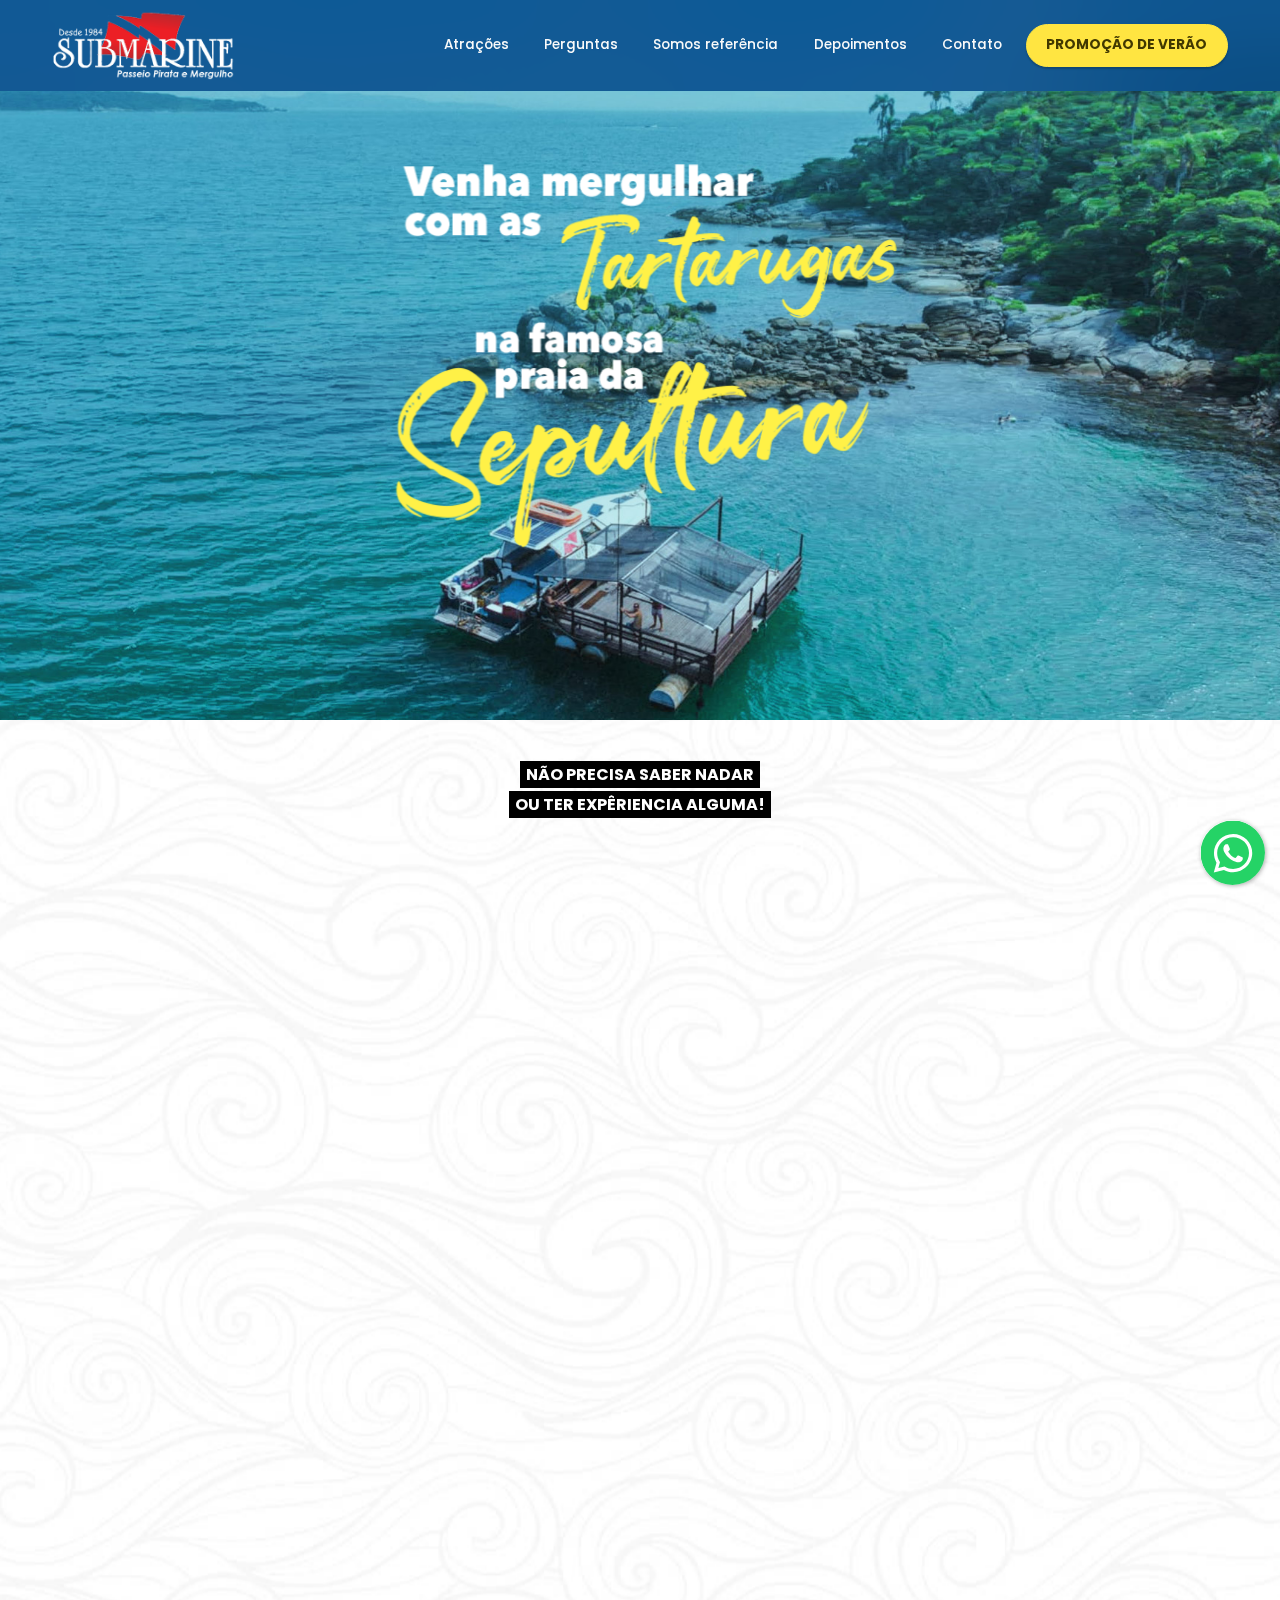
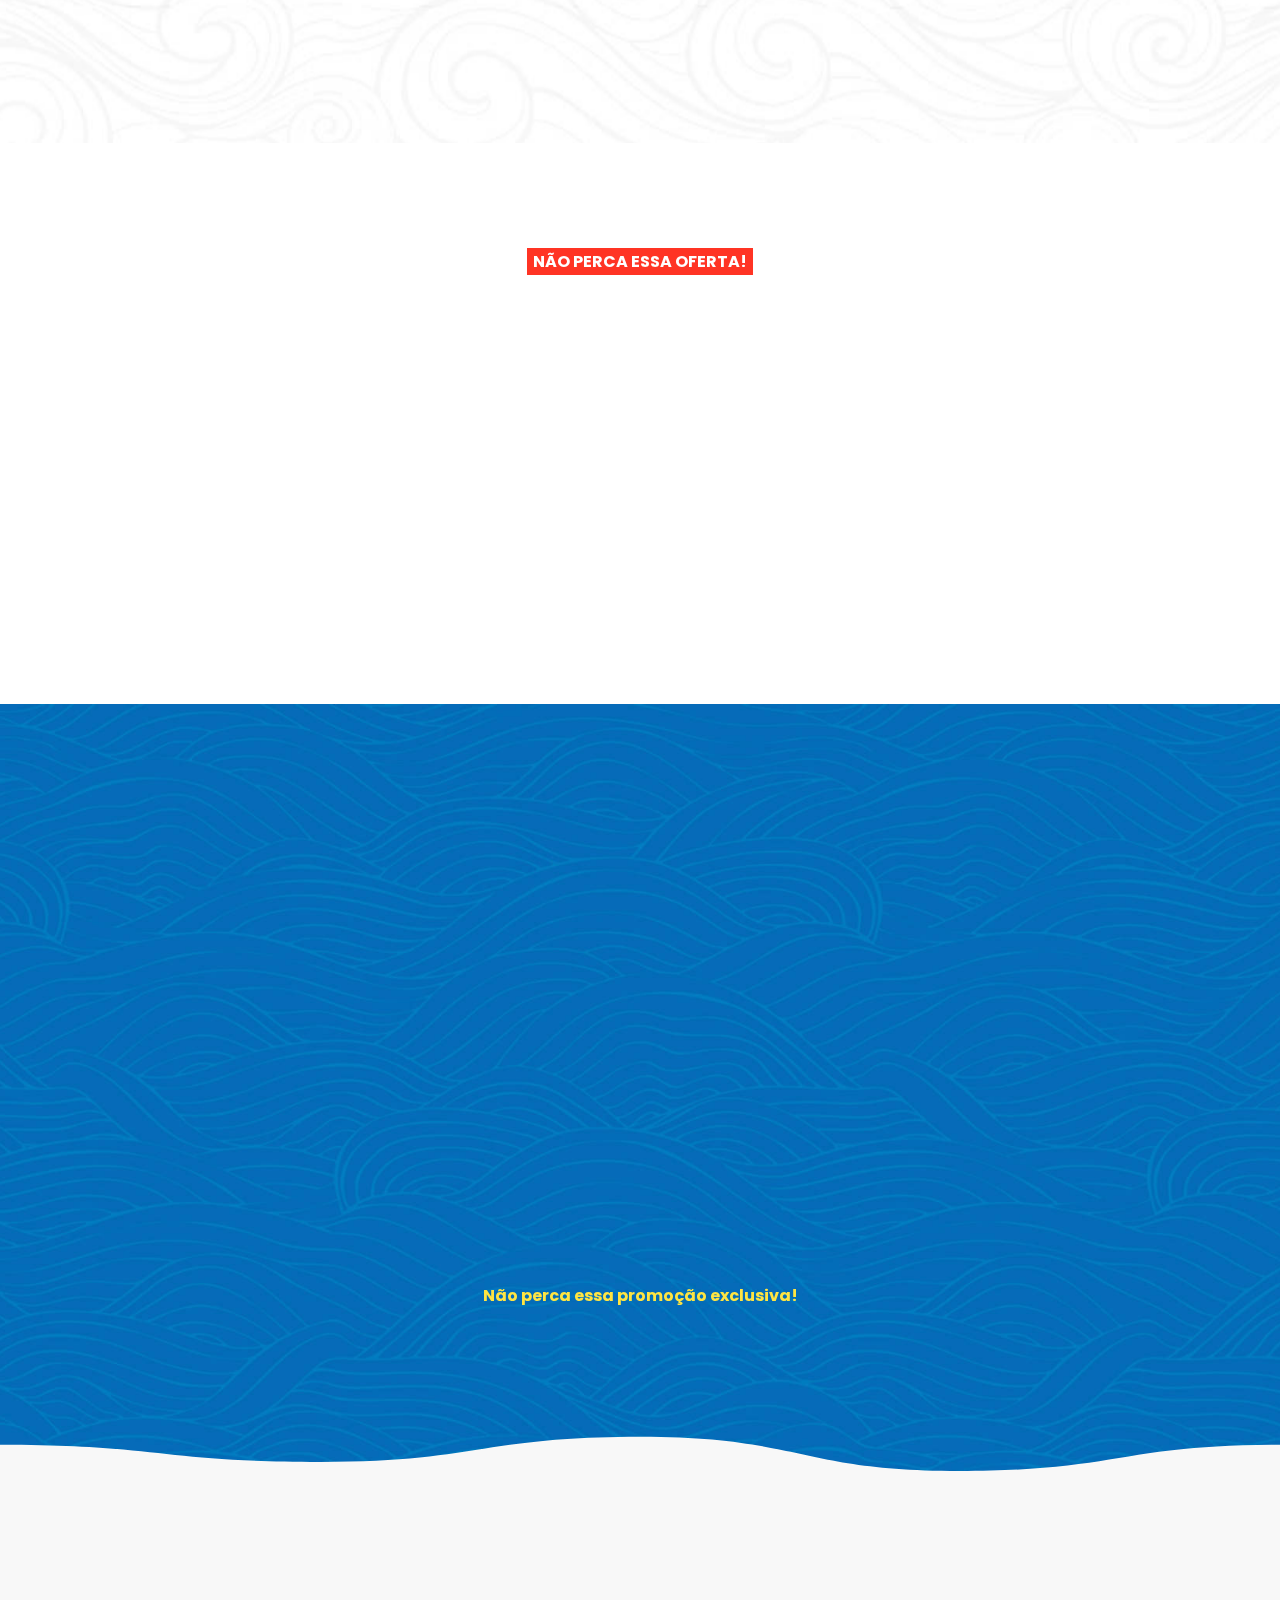
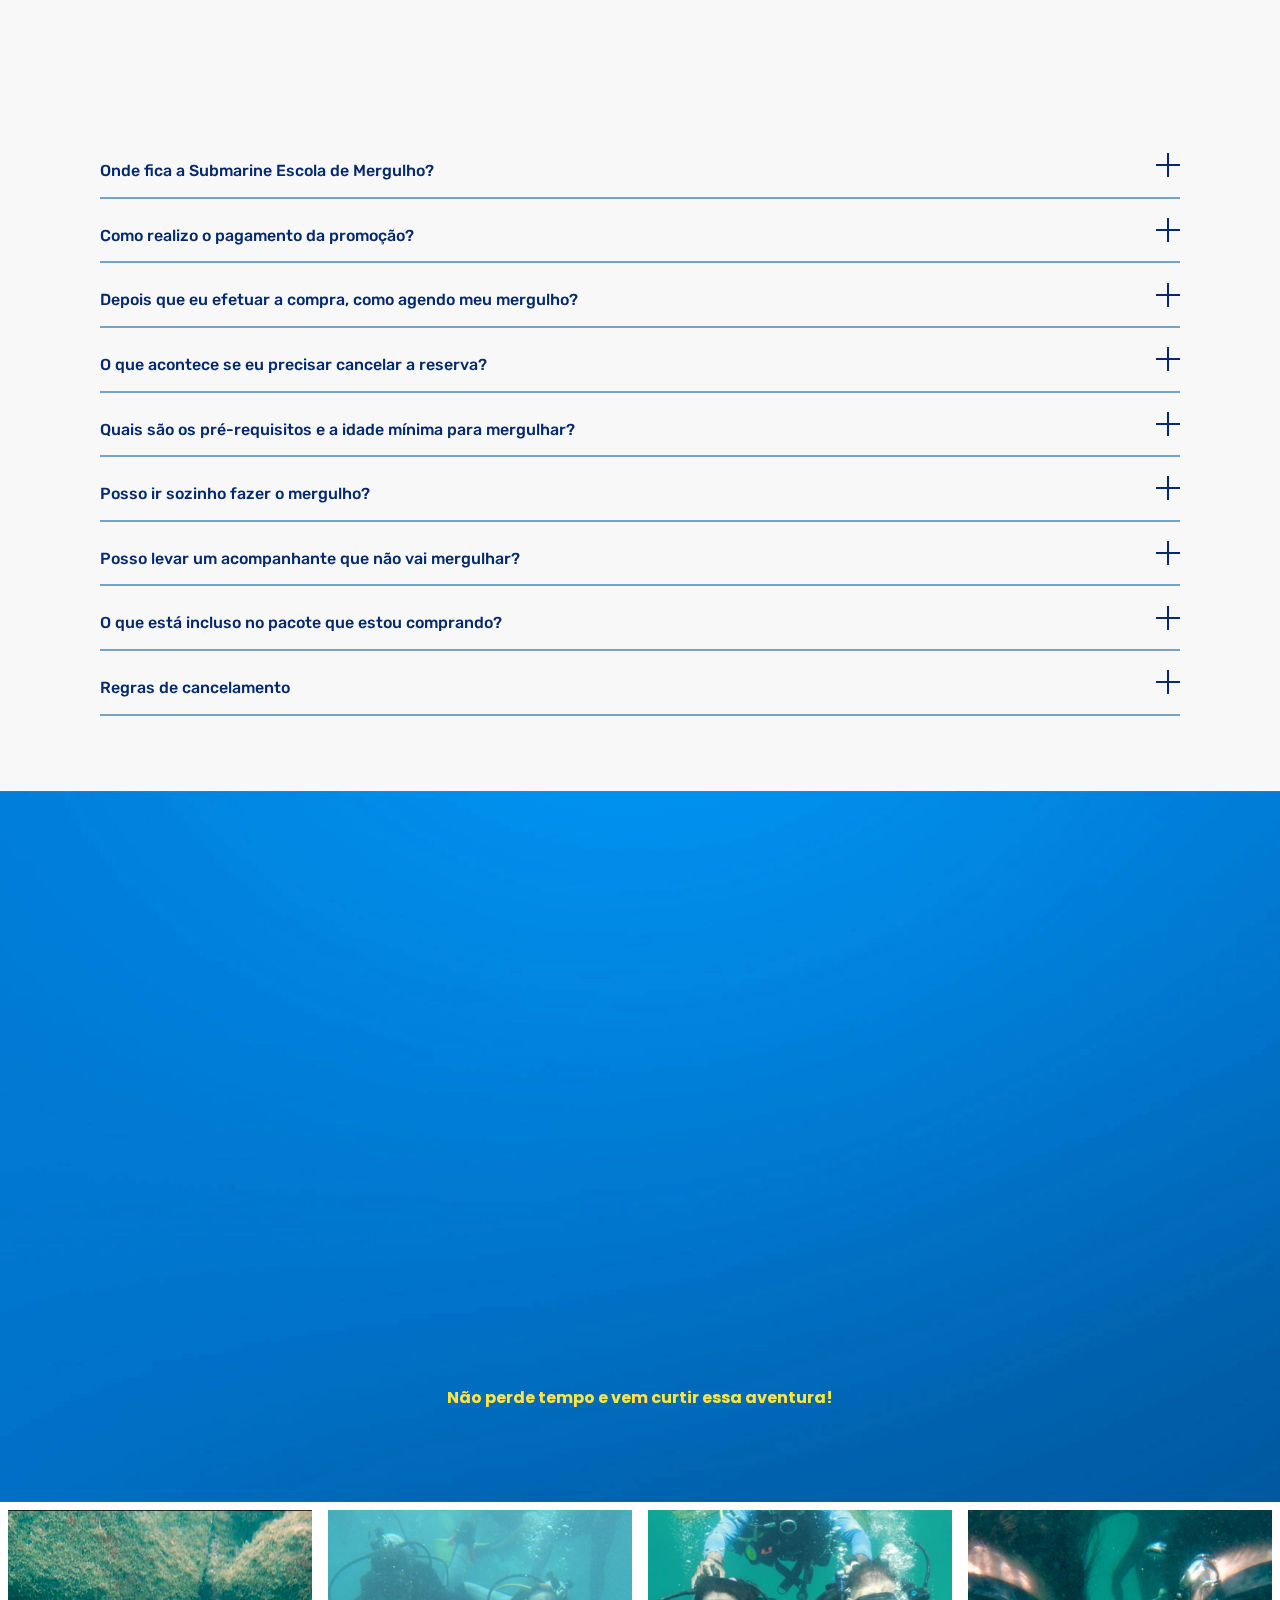
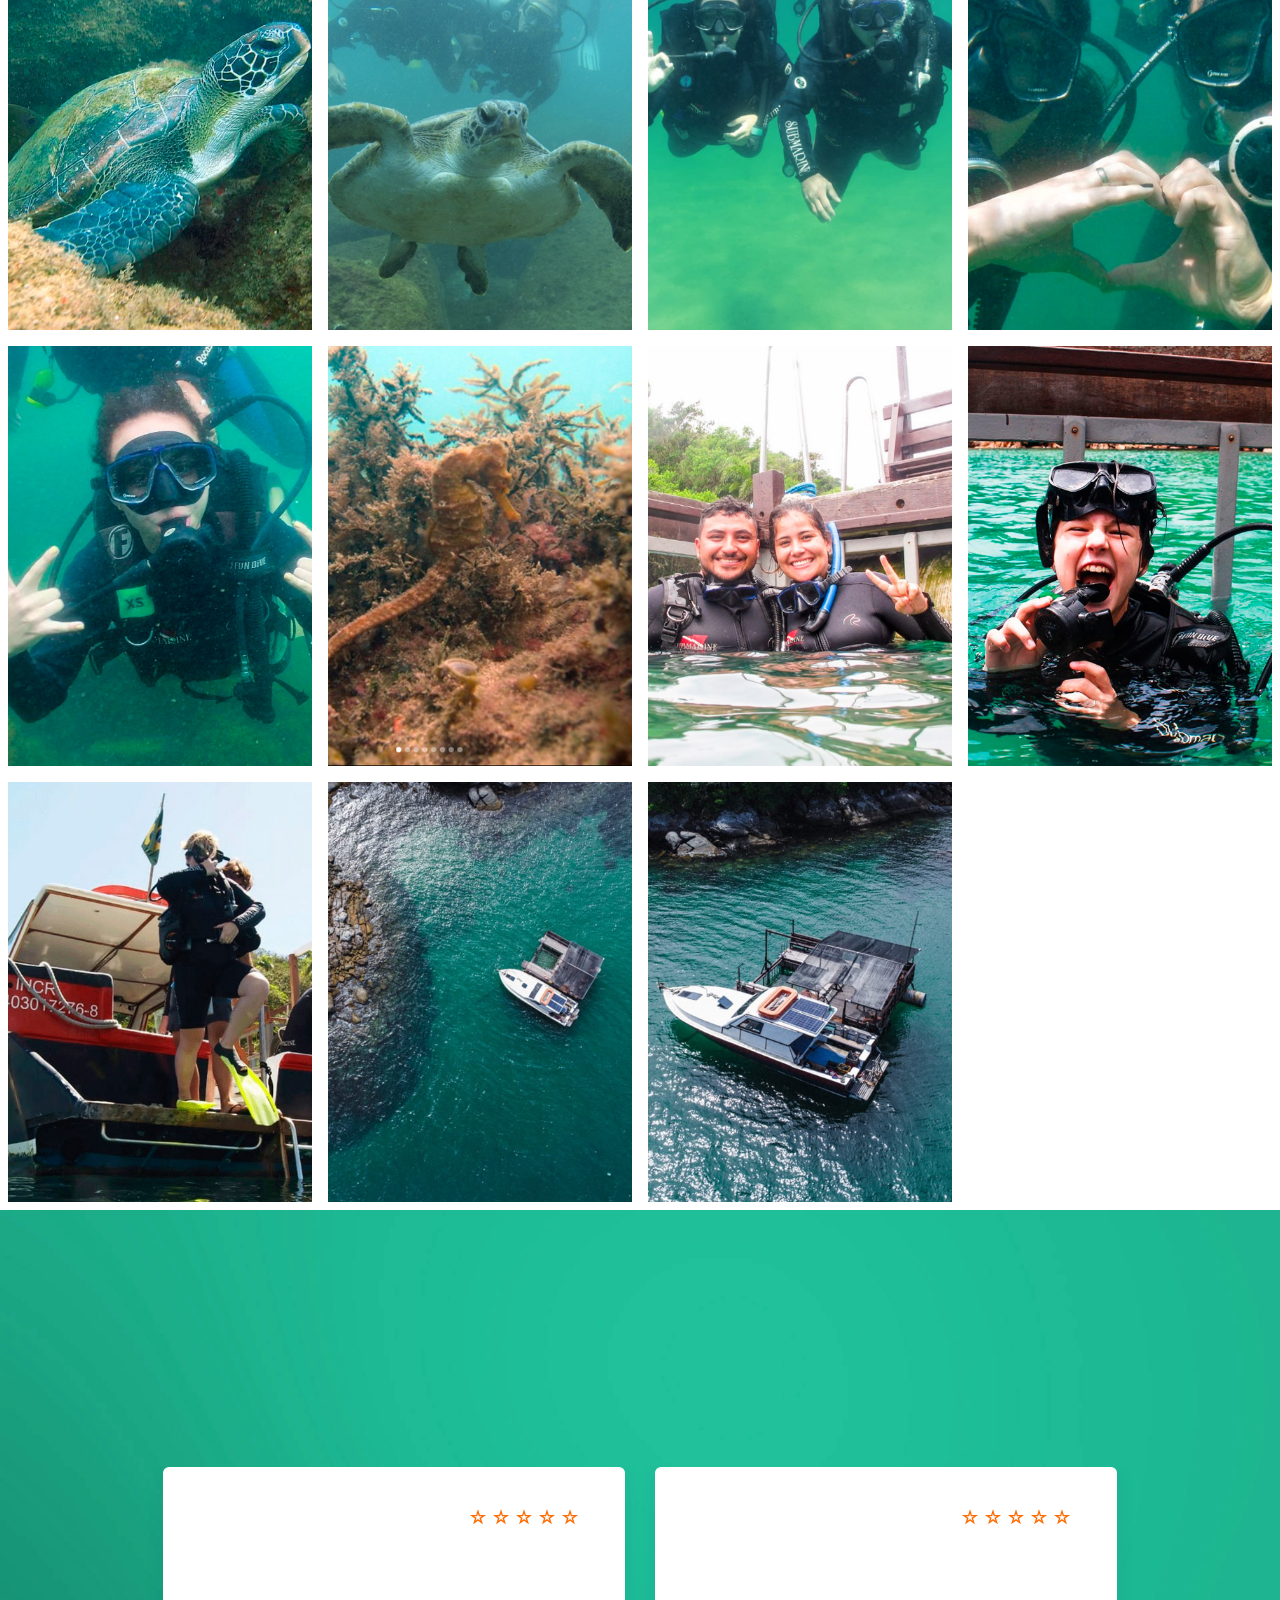
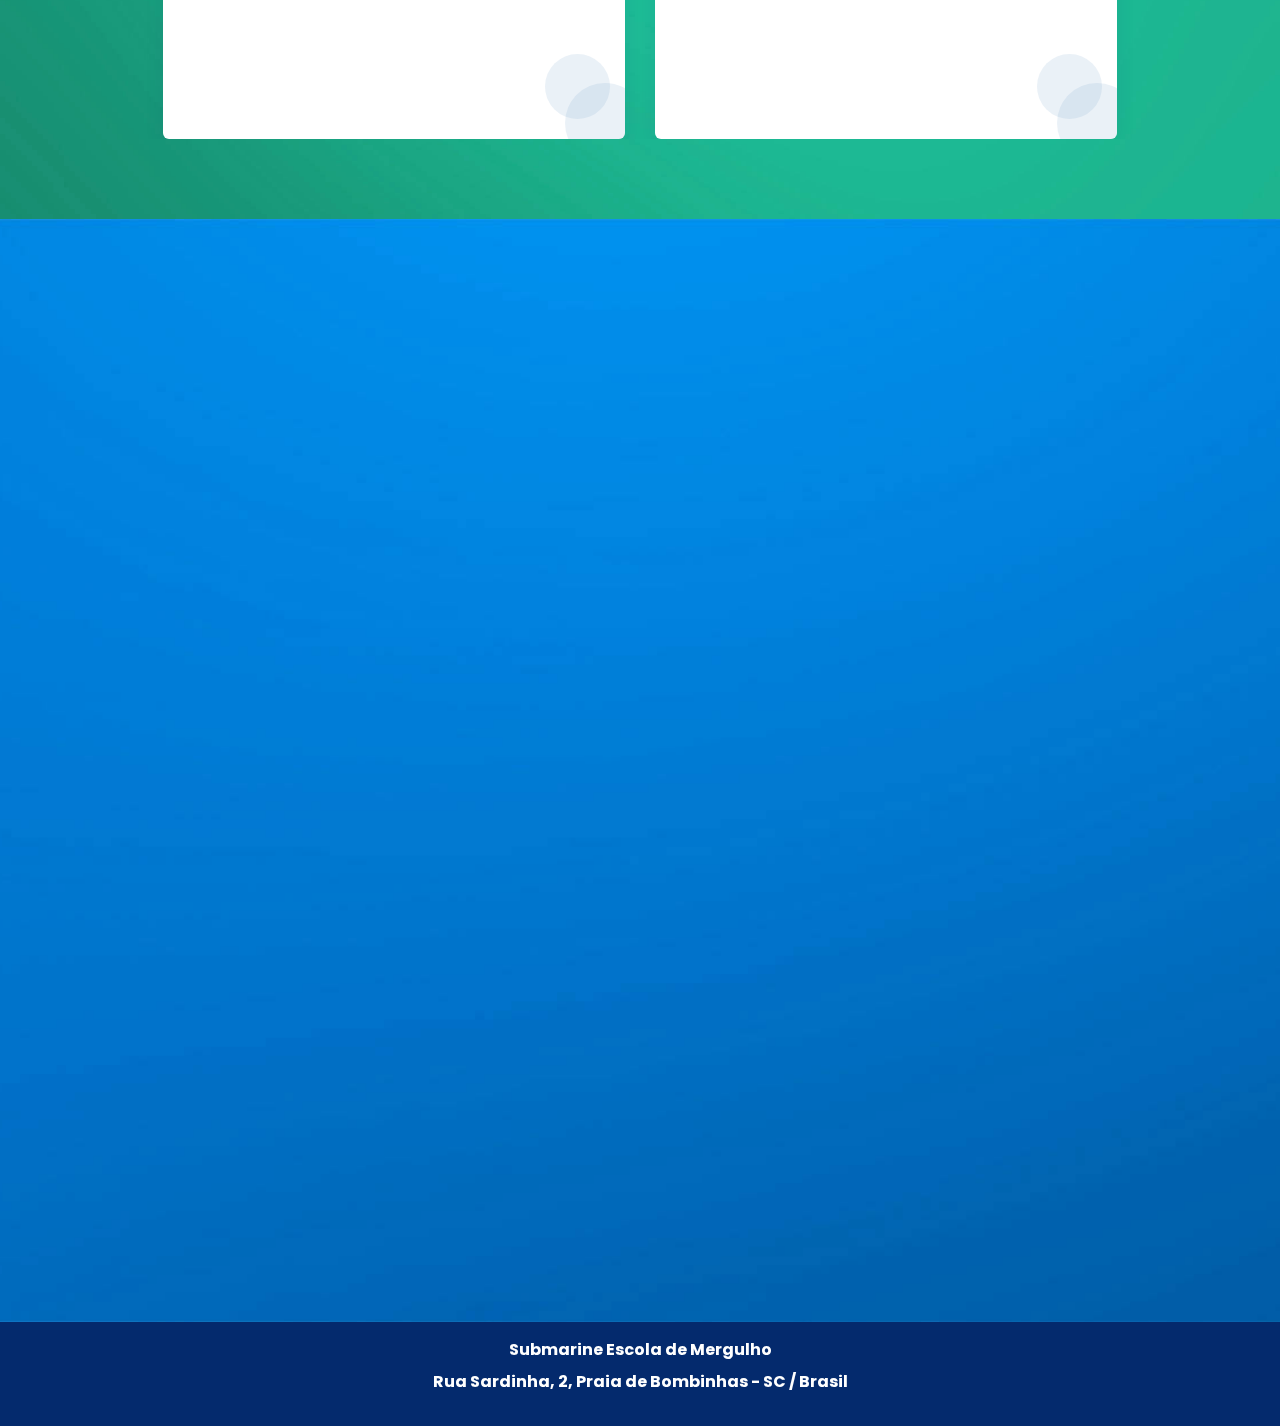
==== index.html @ df826e80 "Ajustando espaçamento do texto" ====
<!DOCTYPE html>


<html  >
<head>
  
  <meta charset="UTF-8">
  <meta http-equiv="X-UA-Compatible" content="IE=edge">
  
  <meta name="viewport" content="width=device-width, initial-scale=1, minimum-scale=1">
  <link rel="shortcut icon" href="assets/images/fa-128x128.png" type="image/x-icon">
  <meta name="description" content="Venha conhecer o mundo subaquático com a Submarine. Tudo isso aqui em Santa Catarina.">
  
  
  <title>Submarine, escola de mergulho e passeios de barco</title>
  <link rel="stylesheet" href="assets/css/style.css?v=1.1.3">
  <link rel="stylesheet" href="assets/web/assets/mobirise-icons2/mobirise2.css">
  <link rel="stylesheet" href="assets/web/assets/mobirise-icons/mobirise-icons.css">
  <link rel="stylesheet" href="assets/tether/tether.min.css">
  <link rel="stylesheet" href="assets/bootstrap/css/bootstrap.min.css">
  <link rel="stylesheet" href="assets/bootstrap/css/bootstrap-grid.min.css">
  <link rel="stylesheet" href="assets/bootstrap/css/bootstrap-reboot.min.css">
  <link rel="stylesheet" href="assets/animatecss/animate.min.css">
  <link rel="stylesheet" href="assets/chatbutton/floating-wpp.css">
  <link rel="stylesheet" href="assets/dropdown/css/style.css">
  <link rel="stylesheet" href="assets/formstyler/jquery.formstyler.css">
  <link rel="stylesheet" href="assets/formstyler/jquery.formstyler.theme.css">
  <link rel="stylesheet" href="assets/datepicker/jquery.datetimepicker.min.css">
  <link rel="stylesheet" href="assets/socicon/css/styles.css">
  <link rel="stylesheet" href="assets/theme/css/style.css">
  <link rel="stylesheet" href="assets/gallery/style.css">
  <link rel="preload" href="https://fonts.googleapis.com/css?family=Poppins:100,100i,200,200i,300,300i,400,400i,500,500i,600,600i,700,700i,800,800i,900,900i&display=swap" as="style" onload="this.onload=null;this.rel='stylesheet'">
  <noscript><link rel="stylesheet" href="https://fonts.googleapis.com/css?family=Poppins:100,100i,200,200i,300,300i,400,400i,500,500i,600,600i,700,700i,800,800i,900,900i&display=swap"></noscript>
  <link rel="preload" href="https://fonts.googleapis.com/css?family=Rubik:300,400,500,600,700,800,900,300i,400i,500i,600i,700i,800i,900i&display=swap" as="style" onload="this.onload=null;this.rel='stylesheet'">
  <noscript><link rel="stylesheet" href="https://fonts.googleapis.com/css?family=Rubik:300,400,500,600,700,800,900,300i,400i,500i,600i,700i,800i,900i&display=swap"></noscript>
  <link rel="preload" as="style" href="assets/mobirise/css/mbr-additional.css"><link rel="stylesheet" href="assets/mobirise/css/mbr-additional.css" type="text/css">
  
<script src="assets/web/assets/jquery/jquery.min.js"></script>
  <script src="assets/js/script.js"></script>

  
 <!-- Meta Pixel Code -->
 <script>
   !function(f,b,e,v,n,t,s)
   {if(f.fbq)return;n=f.fbq=function(){n.callMethod?
   n.callMethod.apply(n,arguments):n.queue.push(arguments)};
   if(!f._fbq)f._fbq=n;n.push=n;n.loaded=!0;n.version='2.0';
   n.queue=[];t=b.createElement(e);t.async=!0;
   t.src=v;s=b.getElementsByTagName(e)[0];
   s.parentNode.insertBefore(t,s)}(window, document,'script',
   'https://connect.facebook.net/en_US/fbevents.js');
   fbq('init', '602311938574949');
   fbq('track', 'PageView');
 </script>
 <noscript><img height="1" width="1" style="display:none"
   src="https://www.facebook.com/tr?id=602311938574949&ev=PageView&noscript=1"
 /></noscript>

 <meta name="facebook-domain-verification" content="ovcapmnv48r7dk2ymxquyhlelkuijz" />
 <!-- End Meta Pixel Code -->

 <!-- Google tag (gtag.js) -->
<script async src="https://www.googletagmanager.com/gtag/js?id=G-1CM3Y19GE4"></script>
<script>
  window.dataLayer = window.dataLayer || [];
  function gtag(){dataLayer.push(arguments);}
  gtag('js', new Date());

  gtag('config', 'G-1CM3Y19GE4');
</script>
 <!-- End Google tag (gtag.js) -->

  
</head>
<body>
  
  <section class="menu menu1 cid-tpLhw0mFep" once="menu" id="menu1-w" data-sortbtn="btn-primary">
    

    <nav class="navbar navbar-dropdown navbar-fixed-top navbar-expand-lg">
        <div class="container-fluid">
            <div class="navbar-brand">
                <span class="navbar-logo">
                    <a href="#">
                        <img src="assets/images/logo-802x158.png" alt="" style="height: 4.4rem;">
                    </a>
                </span>
                
            </div>
            <button class="navbar-toggler" type="button" data-toggle="collapse" data-target="#navbarSupportedContent" aria-controls="navbarNavAltMarkup" aria-expanded="false" aria-label="Toggle navigation">
                <div class="hamburger">
                    <span></span>
                    <span></span>
                    <span></span>
                    <span></span>
                </div>
            </button>
            <div class="collapse navbar-collapse" id="navbarSupportedContent">
                <ul class="navbar-nav nav-dropdown" data-app-modern-menu="true">
                   <li class="nav-item"><a class="nav-link link text-white display-4" href="index.html#atracoes">Atrações</a></li>
                    
                    <li class="nav-item"><a class="nav-link link text-white text-primary display-4" href="index.html#perguntas">Perguntas</a></li>
                    
                     <li class="nav-item"><a class="nav-link link text-white text-primary display-4" href="index.html#referencia">Somos referência</a></li>
                    
                    <li class="nav-item"><a class="nav-link link text-white text-primary display-4" href="index.html#depoimentos">Depoimentos</a>
                    </li><li class="nav-item"><a class="nav-link link text-white text-primary display-4" href="index.html#contato">Contato</a></li></ul>
                
                <div class="navbar-buttons mbr-section-btn"><a class="btn btn-size btn-promo display-4" href="index.html#promocao" ><strong>PROMOÇÃO DE VERÃO</strong></a></div>
            </div>
        </div>
    </nav>
</section>

<section class="header5 cid-tpJUkv0hxy  mbr-parallax-background" id="header5-2" data-sortbtn="btn-primary">

	

	<br><br><br><br><br>

	<div class="align-center container" style="min-height: 600px;">
		<div class="row">
			<div class="col-12 col-lg-12">
			<div class="row justify-content-center">
	    			<div class="col-12 col-md-10 col-lg-8" >
						<img id="texto-topo-submarine" src="assets/images/1-letter-1016x581_.png" >
					</div>
				</div>

			</div>
			<div class="col-12 col-lg-12">
				<br>				
				
			</div>
		</div>
	</div>
</section>
<script type="text/javascript">
	var iOS = /iPad|iPhone|iPod/.test(navigator.userAgent) && !window.MSStream;
	
	/*if (iOS){
    	$(function() {
    		$("#header5-2").css("background-image","url(assets/images/topo-2000x1063_.jpg)");

    		background-image: url("../../../assets/images/");


    	});

	} else {
    	$(function() {
    		background-image: url("../../../assets/images/");
   			$("#header5-2").css("background-image","url(assets/images/CAPA-SITE-2023---SUBMARINE.jp)");
			$("#texto-topo-submarine").css("display","none");
		});
	}*/


</script>

<section class="header5 cid-tpJUhZYi4d mbr-parallax-background" id="promocao" data-sortbtn="btn-primary" style="padding-top: 40px;">


	<div class="align-center container">
		<div class="row">
			<div class="col-12 col-lg-12 ">

				<span class="submarine-scuba-h3" style="background-color: black !important; padding-top: -45px !important;">NÃO PRECISA SABER NADAR</span><br>
				<span class="submarine-scuba-h3" style="background-color: black !important;">OU TER EXPÊRIENCIA ALGUMA!</span> <br><br>
				<br>
			<div class="row justify-content-center">
	    			<div class="col-12 col-md-8 col-lg-6" >
						<iframe width="560" height="315" src="https://www.youtube.com/embed/5a_2yPNO9P4?controls=0&amp;start=2" title="YouTube video player" frameborder="0" allow="accelerometer; autoplay; clipboard-write; encrypted-media; gyroscope; picture-in-picture" allowfullscreen></iframe>
					</div>
				</div>
				<br>
				<div class="row justify-content-center">
	    			<div class="col-12 col-md-8 col-lg-6" >
						<img src="assets/images/TEXTO-1.png">
					</div>
				</div>
				<br>

				<p class="mbr-text mbr-fonts-style mbr-white align-center display-7" style="color:#052ec3 !important; margin-top: -20px;">
					(Mediante disponibilidade na agenda)
				</p>

				<p class="mbr-text mbr-fonts-style mbr-white align-center display-7" style="font-weight: bold; font-size: 20px;">
					Passeio de Lancha
				</p>
				<p class="mbr-text mbr-fonts-style mbr-white align-center display-7" style="margin-top: -15px; font-weight: bold; font-size: 20px;">
					Mergulho com Cilindro
				</p>
				<p class="mbr-text mbr-fonts-style mbr-white align-center display-7" style="margin-top: -15px; font-weight: bold; font-size: 20px;">
					Fotos Profissionais
				</p>
				<p class="mbr-text mbr-fonts-style mbr-white align-center display-7" style="margin-top: -15px; font-weight: bold; font-size: 20px;">
					Flutuação + Snorkel
				</p>

				<div class="row justify-content-center">
	    			<div class="col-12 col-md-8 col-lg-6" >
						<img src="assets/images/PRECO.png" style="width: 80%;height: auto; margin: 0 auto;">
					</div>
				</div>

				<p class="mbr-text mbr-fonts-style mbr-white align-center display-7" style="margin-top: 10px;">
					Estendemos a compra neste valor promocional <b>até hoje <span id="date-label" style="font-weight:bold;"></span></b>
				</p>

				<span class="submarine-scuba-h3" >NÃO PERCA ESSA OFERTA!</span> <br/><br>
				<!--<span class="submarine-scuba-h3" >ÚLTIMO DIA DE PROMOÇÃO!</span><br><br>-->

				<div class="buttons-wrap align-center align-self-center submarine-scuba-animation-button">
					<div class="mbr-section-btn"><a class="btn btn-md btn-success display-7 " href="https://app.monetizze.com.br/r/AUH22109087?u=c&pl=XC136252" target="_blank" ><strong>Sim! Quero Mergulhar com Desconto!</strong></a></div>
				</div><br>
					
					<div class="card-img2"><div class="img-wrap">
                               
								<img style="width: 140px;" src="assets/images/selo_garantia_14_dias.png" >  </div></div>
								
					<p class="mbr-text mbr-fonts-style mbr-white align-center display-7" style="color:black !important;">
					 Se em até 14 dias após a compra você desistir, seja por não conseguir achar uma data para você mergulhar em nossa agenda ou qualquer outro motivo, a Submarine Escola de Mergulho se compromete em devolver todo o seu dinheiro sem perguntar! É só enviar uma mensagem para nosso Whatsapp de atendimento!
					 <a href="https://wa.me/554733692473" target="_blank">(47) 3369-2473</a>
					 <br>
				</p>
					
			</div>
			
			
		</div>
	</div>
	
</section>





<section class="features14 directm4_features14 cid-tpJY5V2TGU" id="atracoes" data-sortbtn="btn-primary">





	<div class="container">
	
	<div class="row justify-content-center">
	    <div class="col-12 col-md-8 col-lg-6" >
			<img src="assets/images/3-titulo-773x179.png">
		</div>
	</div>
			<br>
		<div class="row justify-content-center">
	
	  
		  <div class="card col-12 col-md-6 col-lg-3">
			  <div class="card-wrapper">
					<div class="justify-content-center card-box align-center" >
					
					  <div class="cardm img-fluid mx-auto d-blockr">
				
					<img src="assets/images/3-1.png" >
				
			</div>
					  <h4 class="card-title mbr-fonts-style align-center display-2">PASSEIO<br>DE LANCHA</h4>
						<p class="mbr-text mbr-fonts-style mb-4 display-7">
							Saída de lancha do trapiche de bombinhas até a nossa estação flutuante localizada na Praia da Sepultura.</p>
						
					</div>
			</div>
		  </div>
		  <div class="card col">
				<div class="card-wrapper">
					<div class="card-box align-center align-content-center">
					
					<div class="cardm img-fluid mx-auto d-blockr">
				
					<img src="assets/images/3-2.png" alt="">
				
			</div>
			
					  <h4 class="card-title mbr-fonts-style align-center display-2">
							30 MINUTOS<br>DE MERGULHO</h4>
						<p class="mbr-text mbr-fonts-style mb-4 display-7">
							Acompanhado por um instrutor com toda a segurança, você não precisa saber nadar ou ter experiência alguma.</p>
						
					</div>
				</div>
			</div>
			<!------------------------------------------------------------------------>
			<div class="card col-12 col-md-6 col-lg-3">
				<div class="card-wrapper">
					<div class="card-box align-center">
					  <div class="cardm img-fluid mx-auto d-blockr">
				
					<img src="assets/images/3-3.png" alt="">
				
			</div>
					  <h4 class="card-title mbr-fonts-style align-center display-2">
							FOTOS<br>DO MERGULHO</h4>
						<p class="mbr-text mbr-fonts-style mb-4 display-7">
							Para você lembrar pra sempre da sua aventura.
						
					</div>
				</div>
			</div>
			<!------------------------------------------------------------------------>
			<div class="card col-12 col-md-6 col-lg-3">
				<div class="card-wrapper">
					<div class="card-box align-center">
					  <div class="cardm img-fluid mx-auto d-blockr">
				
					<img src="assets/images/3-4.png" alt="">
				
			</div>
						<h4 class="card-title mbr-fonts-style align-center display-2">
							PRÁTICA DE SNORKEL
						</h4>
						<p class="mbr-text mbr-fonts-style mb-4 display-7">
							

Flutuação com roupa de borracha + prática de snorkel no ponto de mergulho.</p>
						
					</div>
				</div>
			</div>
			
			
			
			
			<div style="color: #FFE542;"> <strong>Não perca essa promoção exclusiva!</strong></div><br>
			
				
			
	  </div>
				<div class="buttons-wrap align-center align-self-center submarine-scuba-animation-button">
					<div class="mbr-section-btn"><a class="btn btn-md btn-danger-alt display-7" href="https://app.monetizze.com.br/r/AUH22109087?u=c&pl=XC136252" target="_blank"><strong>Sim! Quero Garantir o Desconto!</strong></a></div>
				</div>
	</div>
</section>

<section class="accordion1 cid-tpKaBgNuuZ" id="perguntas" data-sortbtn="btn-primary">

    

    
    <div class="wave-container">
        <svg class="svg-top" version="1.1" xmlns="http://www.w3.org/2000/svg" xmlns:xlink="http://www.w3.org/1999/xlink" x="0px" y="0px" viewBox="0 0 1600 40" style="enable-background:new 0 0 1600 40;" preserveAspectRatio="none">
            <style type="text/css">
                .st0 
            </style>
            <path class="st0" d="M-1,15.7c200.1,0,200.7,13.8,400.9,13.8C600,29.5,600.4,9.3,800.5,9.3S998.8,36.8,1199,36.8
                s201.9-21.1,402-21.1v24.1L-1,40V15.7z"></path>
        </svg>
    </div>
    <div class="container">
        <div class="row justify-content-center">
            <div class="col-md-12 col-12">
                <div class="row justify-content-center">
	  			  <div class="col-12 col-md-8 col-lg-6" >
					<img src="assets/images/4-titulo-722x181.png">
				  </div>
				</div>
                

                <div class="content-block">
                    <div class="accordion-content">
                        <div id="bootstrap-accordion_33" class="panel-group accordionStyles accordion " role="tablist" aria-multiselectable="true">
                            <div class="card">
                                <div class="card-header" role="tab" id="headingOne">
                                    <a role="button" class="collapsed panel-title" data-toggle="collapse" data-core="" href="#collapse1_33" aria-expanded="false" aria-controls="collapse1">
                                        <h4 class="mbr-fonts-style header-text mbr-white mbr-semibold display-7">Onde fica a Submarine Escola de Mergulho?</h4>
                                        <span class="sign mbr-iconfont mobi-mbri-plus inactive"></span>

                                    </a>
                                </div>
                                <div id="collapse1_33" class="panel-collapse noScroll collapse" role="tabpanel" aria-labelledby="headingOne" data-parent="#bootstrap-accordion_33">
                                    <div class="panel-body pt-4">
                                        <p class="mbr-fonts-style panel-text mbr-text mbr-white mb-3 mbr-regular display-4">
											R. Sardinha, 2 - Praia, Bombinhas - SC, 88215-000
										</p>
                                    </div>
                                </div>
                            </div>

                            <div class="card">
                                <div class="card-header" role="tab" id="headingSix">
                                    <a role="button" class="collapsed panel-title" data-toggle="collapse" data-core="" href="#collapse6_33" aria-expanded="false" aria-controls="collapse6">
                                        <h4 class="mbr-fonts-style header-text mbr-white mbr-semibold display-7"> Como realizo o pagamento da promoção? </h4>
                                        <span class="sign mbr-iconfont mobi-mbri-plus inactive"></span>

                                    </a>
                                </div>
                                <div id="collapse6_33" class="panel-collapse noScroll collapse" data-parent="#bootstrap-accordion_33" role="tabpanel" aria-labelledby="headingSix">
                                    <div class="panel-body pt-4">
                                        <p class="mbr-fonts-style panel-text mbr-text mbr-white mb-3 mbr-regular display-4">
                                            Para comprar é muito fácil, basta clicar na no botão azul e seguir os passos dentro do site da Monetizze escolhendo quantos ingressos você deseja.<br><br>

											O pagamento é realizado através da plataforma do Monetizze com total segurança, não precisa ter conta e nem criar conta, é só colocar seu e-mail na primeira tela após clicar no botão azul (E-mail no qual você quer receber seu comprovante), avançar e escolher a melhor forma de pagamento para você via Cartão ou PIX.<br><br>
										</p>
                                    </div>
                                </div>
                            </div>

                            <div class="card">
                                <div class="card-header" role="tab" id="headingSeven">
                                    <a role="button" class="collapsed panel-title" data-toggle="collapse" data-core="" href="#collapse7_33" aria-expanded="false" aria-controls="collapse7">
                                        <h4 class="mbr-fonts-style header-text mbr-white mbr-semibold display-7">Depois que eu efetuar a compra, como agendo meu mergulho?</h4>
                                        <span class="sign mbr-iconfont mobi-mbri-plus inactive"></span>

                                    </a>
                                </div>
                                <div id="collapse7_33" class="panel-collapse noScroll collapse" data-parent="#bootstrap-accordion_33" role="tabpanel" aria-labelledby="headingSeven">
                                    <div class="panel-body pt-4">
                                        <p class="mbr-fonts-style panel-text mbr-text mbr-white mb-3 mbr-regular display-4">
                                        	Você tem até o dia 30 de Abril/2023 para agendar seu mergulho, pode ser nos finais de semana, feriados, você escolhe mediante disponibilidade em nossa agenda virtual.<br><br>
                                            Depois que a sua compra for confirmada, você vai receber em seu e-mail o comprovante de pagamento o qual você deve enviar para nosso WhatsApp de atendimento para receber o link da com as datas disponíveis.<br><br>
                                            (Aconselhamos você fazer a sua reserva quanto antes,  principalmente se quiser vagas nos finais de semana e no verão pois trabalhamos com vagas limitadas por saída).</p>
                                    </div>
                                </div>
                            </div>

                            <div class="card">
                                <div class="card-header" role="tab" id="headingFive">
                                    <a role="button" class="collapsed panel-title" data-toggle="collapse" data-core="" href="#collapse5_33" aria-expanded="false" aria-controls="collapse5">
                                        <h4 class="mbr-fonts-style header-text mbr-white mbr-semibold display-7"> O que acontece se eu precisar cancelar a reserva? </h4>
                                        <span class="sign mbr-iconfont mobi-mbri-plus inactive"></span>

                                    </a>
                                </div>
                                <div id="collapse5_33" class="panel-collapse noScroll collapse" data-parent="#bootstrap-accordion_33" role="tabpanel" aria-labelledby="headingFive">
                                    <div class="panel-body pt-4">
                                        <p class="mbr-fonts-style panel-text mbr-text mbr-white mb-3 mbr-regular display-4">
                                            Para o reembolso integral, o cancelamento deve ser solicitado 24 horas antes do horário agendado, exceto em promoções específicas que digam o contrário.</p>
                                    </div>
                                </div>
                            </div>

                            <div class="card">
                                <div class="card-header" role="tab" id="headingTwo">
                                    <a role="button" class="collapsed panel-title" data-toggle="collapse" data-core="" href="#collapse2_33" aria-expanded="false" aria-controls="collapse2">
                                        <h4 class="mbr-fonts-style header-text mbr-white mbr-semibold display-7">Quais são os pré-requisitos e a idade mínima para mergulhar?</h4>
                                        <span class="sign mbr-iconfont mobi-mbri-plus inactive"></span>
                                    </a>

                                </div>
                                <div id="collapse2_33" class="panel-collapse noScroll collapse" role="tabpanel" aria-labelledby="headingTwo" data-parent="#bootstrap-accordion_33">
                                    <div class="panel-body pt-4">
                                        <p class="mbr-fonts-style panel-text mbr-text mbr-white mb-3 mbr-regular display-4">
                                            Tendo a idade mínima de 8 anos e se sentindo a vontade com a idéia de participar já é o suficiente! A Submarine Scuba está desde 1984 apresentando o mergulho para as pessoas e adoramos ensinar tudo que precisa para participar desta experiência.<br><br>
                                            As restrições são válidas para todas as idades:<br>
                                            Tímpano perfurado, problema Cardíaco recente (menos de 1 ano).<br>
                                        	Gestantes não podem mergulhar, pois não se sabe o que a pressão causa no feto, então é aconselhável não praticar esse esporte no período de gestação.<br><br>
                                        	A prática do mergulho não é permitida para pessoas com as seguintes doenças:<br><br>

                                        	Asma não tratada;<br>
                                        	Pneumotórax (Pulmão colapsado);<br>
                                        	Epilepsia (convulsões);<br>Perfuração da membrana timpânica.<br>
                                        </p>
                                    </div>
                                </div>
                            </div>

                            <div class="card">
                                <div class="card-header" role="tab" id="headingThree">
                                    <a role="button" class="collapsed panel-title" data-toggle="collapse" data-core="" href="#collapse3_33" aria-expanded="false" aria-controls="collapse3">
                                        <h4 class="mbr-fonts-style header-text mbr-white mbr-semibold display-7">Posso ir sozinho fazer o mergulho?</h4>
                                        <span class="sign mbr-iconfont mobi-mbri-plus inactive"></span>

                                    </a>
                                </div>
                                <div id="collapse3_33" class="panel-collapse noScroll collapse" role="tabpanel" aria-labelledby="headingThree" data-parent="#bootstrap-accordion_33">
                                    <div class="panel-body pt-4">
                                        <p class="mbr-fonts-style panel-text mbr-text mbr-white mb-3 mbr-regular display-4">
                                            Pode sim! Tendo a quantidade mínima de dois participantes para podermos fazer uma saída com o barco você pode ir sem nenhum acompanhante. Provavelmente até fará novos amigos mergulhadores, que farão dupla com você durante o mergulho.
                                        </p>
                                    </div>
                                </div>
                            </div>

                            <div class="card">
                                <div class="card-header" role="tab" id="headingFour">
                                    <a role="button" class="collapsed panel-title" data-toggle="collapse" data-core="" href="#collapse4_33" aria-expanded="false" aria-controls="collapse4">
                                        <h4 class="mbr-fonts-style header-text mbr-white mbr-semibold display-7"> Posso levar um acompanhante que não vai mergulhar?</h4>
                                        <span class="sign mbr-iconfont mobi-mbri-plus inactive"></span>

                                    </a>
                                </div>
                                <div id="collapse4_33" class="panel-collapse noScroll collapse" role="tabpanel" aria-labelledby="headingFour" data-parent="#bootstrap-accordion_33">
                                    <div class="panel-body pt-4">
                                        <p class="mbr-fonts-style panel-text mbr-text mbr-white mb-3 mbr-regular display-4">
                                            Pode sim! É muito divertido participar do passeio também e para isso reserve um pacote de acompanhante para ele(s).<br><br>
                                            O que eu preciso no dia para fazer o mergulho de batismo?<br><br>
                                        	Não é necessário nenhum material especial, recomendamos apenas a roupa de banho, para usar por baixo do neoprene, toalha e uma roupa para troca. Outros itens como protetor solar, líquidos ou bebidas (não alcoólicas) fica a critério do mergulhador.
                                        </p>
                                    </div>
                                </div>
                            </div>
                            
                            <!--<div class="card">
                                <div class="card-header" role="tab" id="heading8">
                                    <a role="button" class="collapsed panel-title" data-toggle="collapse" data-core="" href="#collapse8_33" aria-expanded="false" aria-controls="collapse8">
                                        <h4 class="mbr-fonts-style header-text mbr-white mbr-semibold display-7"> Se eu comprar, agendar e no dia do passeio estiver chovendo? </h4>
                                        <span class="sign mbr-iconfont mobi-mbri-plus inactive"></span>

                                    </a>
                                </div>
                                <div id="collapse8_33" class="panel-collapse noScroll collapse" data-parent="#bootstrap-accordion_33" role="tabpanel" aria-labelledby="heading8">
                                    <div class="panel-body pt-4">
                                        <p class="mbr-fonts-style panel-text mbr-text mbr-white mb-3 mbr-regular display-4">
                                            A chuva não interfere no mergulho, nem na visibilidade, só cancelamos mediante

MUITA chuva ou ventos FORTES que possam vir a interferir na navegação até o ponto de mergulho.<br><br>

Caso aconteça de chegarmos no ponto de mergulho e por questões climáticas, como falta de visibilidade ou

correnteza forte e por questões de segurança a escola cancele o mergulho, você poderá remarcar a data sem estorno.<br><br>

Em 8 anos de escola, tivemos apenas 30 cancelamentos por falta de visibilidade em nosso ponto de mergulho.</p>
                                    </div>
                                </div>
                            </div>-->                            
                            
                            <div class="card">
                            	<div class="card-header" role="tab" id="heading12">
                                    <a role="button" class="collapsed panel-title" data-toggle="collapse" data-core="" href="#collapse12_33" aria-expanded="false" aria-controls="collapse12">
                                        <h4 class="mbr-fonts-style header-text mbr-white mbr-semibold display-7">O que está incluso no pacote que estou comprando?</h4>
                                        <span class="sign mbr-iconfont mobi-mbri-plus inactive"></span>
                                    </a>
                                </div>
                                <div id="collapse12_33" class="panel-collapse noScroll collapse" data-parent="#bootstrap-accordion_33" role="tabpanel" aria-labelledby="heading12">
                                    <div class="panel-body pt-4">
                                        <p class="mbr-fonts-style panel-text mbr-text mbr-white mb-3 mbr-regular display-4">
                                        	Preparação didática – (não obrigatória) O aluno pode administrar o seu estudo independente e ganha um tempo precioso na praia de Bombinhas. Para isso ao fazer a reserva receberá um código de aluno e terá acesso ao material didático diretamente no site da SDI (certificadora de mergulho internacional) realizando as atividades da certificação “SCUBA DISCOVERY SDI”.<br><br>

                                        	Reunião na base – 30 minutos antes do horário reservado o mergulhador se apresentará na nossa sede, no centro de Bombinhas, de frente para o mar, para receber orientações iniciais e vestir alguns dos equipamentos para o mergulho, entre eles a ROUPA DE NEOPRENE, já inclusa.<br>
                                        	Navegação – Juntamente com o restante do grupo a embarcação fará o deslocamento até o ponto de mergulho, na plataforma flutuante da Submarine na Baía da Sepultura. O tempo de navegação é de aproximadamente 5 min.<br>
                                        	Instrução – No ponto de mergulho seu instrutor explicará e demonstrará os procedimentos e regras para o mergulho. Você vai aprender habilidades tais como: equalizar seus ouvidos, controle básico de flutuabilidade, comunicação subaquática, e mais.<br>
                                        	Adaptação – Na piscina da plataforma de mergulho o mergulhador vai experimentar e ajustar o colete e os demais equipamentos, praticar a respiração em baixo d’água.<br>
                                        	Mergulho de batismo com cilindro – Fará um mergulho confortável, divertido e seguro. O tempo todo estará acompanhado do instrutor, que conduzirá pelos pontos onde a vida marinha é mais rica para que o mergulhador possa apreciar, criar memórias inesquecíveis e se tornar mais um apaixonado pelo mar, esse aqui é propósito da Submarine Scuba.<br>
                                        	Fotos profissionais – Durante a atividade várias fotos são tiradas e elas são entregues num arquivo digital, para que todos possam levar recordações deste dia inesquecível.
                                  		</p>
                                    </div>
                                </div>
                            </div>

                            <div class="card">
                                <div class="card-header" role="tab" id="heading10">
                                    <a role="button" class="collapsed panel-title" data-toggle="collapse" data-core="" href="#collapse10_33" aria-expanded="false" aria-controls="collapse10">
                                        <h4 class="mbr-fonts-style header-text mbr-white mbr-semibold display-7">Regras de cancelamento</h4>
                                        <span class="sign mbr-iconfont mobi-mbri-plus inactive"></span>

                                    </a>
                                </div>
                                <div id="collapse10_33" class="panel-collapse noScroll collapse" data-parent="#bootstrap-accordion_33" role="tabpanel" aria-labelledby="heading10">
                                    <div class="panel-body pt-4">
                                        <p class="mbr-fonts-style panel-text mbr-text mbr-white mb-3 mbr-regular display-4">
                                        	Para o cancelamento com reembolso integral do valor pago na reserva ou para reagendamento, deverá ser solicitado em até 72 horas antes do horário reservado.
                                  		</p>
                                    </div>
                                </div>
                            </div>


                        </div>
                    </div>
                </div>
            </div>
        </div>
    </div>
</section>









<section class="features14 directm4_features14 cid-tpKdVEDThS" id="referencia" data-sortbtn="btn-primary">

	

	<br><br>

	<div class="container">
	<div class="row justify-content-center">
	  			  <div class="col-12 col-md-8 col-lg-6" >
					<img src="assets/images/5-titulo-777x172.png">
				  </div>
				</div><br>
		<div class="row justify-content-center">
		  
			  
				
			<div class="card col-12 col-md-6 col-lg-3">
				<div class="card-wrapper">
					<div class="card-box align-center">
						<div class="card-img">
							<div class="img-wrap">
								<img src="assets/images/5-1.png" alt="">
							</div>
						</div>
						<h4 class="card-title mbr-fonts-style align-center display-5">EXPERIÊNCIA</h4>
						<p class="mbr-text mbr-fonts-style mb-4 display-7">Temos 38 anos de experiência com mergulho</p>
						
					</div>
				</div>
			</div>
			<div class="card col-12 col-md-6 col-lg-3">
				<div class="card-wrapper">
					<div class="card-box align-center">
						<div class="card-img">
							<div class="img-wrap">
								<img src="assets/images/5-2.png" alt="">
							</div>
						</div>
						<h4 class="card-title mbr-fonts-style align-center display-5">+ 100 MIL CLIENTES</h4>
						<p class="mbr-text mbr-fonts-style mb-4 display-7">
							Já são mais de 100 mil pessoas que já mergulharam com a gente</p>
						
					</div>
				</div>
			</div>
			<div class="card col-12 col-md-6 col-lg-3">
				<div class="card-wrapper">
					<div class="card-box align-center">
						<div class="card-img">
							<div class="img-wrap">
								<img src="assets/images/5-3.png" alt="">
							</div>
						</div>
						<h4 class="card-title mbr-fonts-style align-center display-5">+ 12K FACEBOOK</h4>
						<p class="mbr-text mbr-fonts-style mb-4 display-7">Somos mais de 12k fãs de mergulhos no Facebook</p>
						
					</div>
				</div>
			</div>
			<div class="card col-12 col-md-6 col-lg-3">
				<div class="card-wrapper">
					<div class="card-box align-center">
						<div class="card-img">
							<div class="img-wrap">
								<img src="assets/images/5-4.png" alt="">
							</div>
						</div>
						<h4 class="card-title mbr-fonts-style align-center display-5">
							+ 26K INSTAGRAM</h4>
						<p class="mbr-text mbr-fonts-style mb-4 display-7">
							Contamos com + de 26k seguidores no Instagram</p>
						
						
						
					</div>
				</div>
			</div>
			
	  			<div style="color: #FFE542;"> <strong>Não perde tempo e vem curtir essa aventura!</strong></div><br>		
		</div>
		<div class="buttons-wrap align-center align-self-center submarine-scuba-animation-button">
					<div class="mbr-section-btn"><a class="btn btn-md btn-danger-alt display-7" href="https://app.monetizze.com.br/r/AUH22109087?u=c&pl=XC136252" target="_blank"><strong>Sim! Quero Garantir o Desconto!</strong></a></div>
				</div><br>
	</div> 
</section>

<section class="mbr-gallery mbr-slider-carousel gallery gallery1 modernm4_gallery1 cid-tpKciKhZj7" id="gallery1-m" data-sortbtn="btn-primary">

    

    <div>
        <div><!-- Filter --><!-- Gallery -->
        	<div class="mbr-gallery-row">
        	   <div class="mbr-gallery-layout-default">
        	      <div>
        	         <div>
        	            <div class="mbr-gallery-item mbr-gallery-item--p1" data-video-url="false" data-tags="Fantástica">
        	               <div href="#lb-gallery1-m" data-slide-to="0" data-toggle="modal">
        	                  <img src="assets/images/001.jpg" alt="" title="">
        	                  <span class="icon-focus"></span>
        	               </div>
        	            </div>
        	            <div class="mbr-gallery-item mbr-gallery-item--p1" data-video-url="false" data-tags="Responsivo">
        	               <div href="#lb-gallery1-m" data-slide-to="1" data-toggle="modal">
        	                  <img src="assets/images/1580656439037-917570324-2000x1500-800x600.jpg" alt="" title="">
        	                  <span class="icon-focus"></span>
        	               </div>
        	            </div>
        	            <div class="mbr-gallery-item mbr-gallery-item--p1" data-video-url="false" data-tags="Criativo">
        	               <div href="#lb-gallery1-m" data-slide-to="2" data-toggle="modal">
        	                  <img src="assets/images/15806566889651717362261-2000x1500-800x600.jpg" alt="" title="">
        	                  <span class="icon-focus"></span>
        	               </div>
        	            </div>
        	            <div class="mbr-gallery-item mbr-gallery-item--p1" data-video-url="false" data-tags="Animado">
        	               <div href="#lb-gallery1-m" data-slide-to="3" data-toggle="modal">
        	                  <img src="assets/images/002.jpg" alt="" title="">
        	                  <span class="icon-focus"></span>
        	               </div>
        	            </div>
        	            <!-- fim da primeira linha -->
        	            <div class="mbr-gallery-item mbr-gallery-item--p1" data-video-url="false" data-tags="Animado">
        	               <div href="#lb-gallery1-m" data-slide-to="4" data-toggle="modal">
        	                  <img src="assets/images/003.jpg" alt="" title="">
        	                  <span class="icon-focus"></span>
        	               </div>
        	            </div>
        	            <div class="mbr-gallery-item mbr-gallery-item--p1" data-video-url="false" data-tags="Animado">
        	               <div href="#lb-gallery1-m" data-slide-to="5" data-toggle="modal">
        	                  <img src="assets/images/004.jpg" alt="" title="">
        	                  <span class="icon-focus"></span>
        	               </div>
        	            </div>
        	            <div class="mbr-gallery-item mbr-gallery-item--p1" data-video-url="false" data-tags="Animado">
        	               <div href="#lb-gallery1-m" data-slide-to="6" data-toggle="modal">
        	                  <img src="assets/images/005.jpg" alt="" title="">
        	                  <span class="icon-focus"></span>
        	               </div>
        	            </div>
        	            <div class="mbr-gallery-item mbr-gallery-item--p1" data-video-url="false" data-tags="Animado">
        	               <div href="#lb-gallery1-m" data-slide-to="7" data-toggle="modal">
        	                  <img src="assets/images/006.jpg" alt="" title="">
        	                  <span class="icon-focus"></span>
        	               </div>
        	            </div>
        	            <div class="mbr-gallery-item mbr-gallery-item--p1" data-video-url="false" data-tags="Animado">
        	               <div href="#lb-gallery1-m data-slide-to="8 data-toggle="modal">
        	                  <img src="assets/images/007.jpg" alt="" title="">
        	                  <span class="icon-focus"></span>
        	               </div>
        	            </div>
        	            <!-- Fim da segunda linha -->

        	            <div class="mbr-gallery-item mbr-gallery-item--p1" data-video-url="false" data-tags="Fantástica">
        	               <div href="#lb-gallery1-m" data-slide-to="9" data-toggle="modal">
        	                  <img src="assets/images/1654105566345-1166269083-2000x1500-800x600.jpg" alt="" title="">
        	                  <span class="icon-focus"></span>
        	               </div>
        	            </div>
        	            <div class="mbr-gallery-item mbr-gallery-item--p1" data-video-url="false" data-tags="Responsivo">
        	               <div href="#lb-gallery1-m" data-slide-to="11" data-toggle="modal">
        	                  <img src="assets/images/15805777934541502297546-2000x1500-800x600.jpg" alt="" title="">
        	                  <span class="icon-focus"></span>
        	               </div>
        	            </div>
        	         </div>
        	      </div>
        	      <div class="clearfix"></div>
        	   </div>
        	</div>
		</div>

		<!-- Lightbox -->
		<div data-app-prevent-settings="" class="mbr-slider modal fade carousel slide" tabindex="-1" data-keyboard="true" data-interval="false" id="lb-gallery1-m">
		   <div class="modal-dialog">
		      <div class="modal-content">
		         <div class="modal-body">
		            <ol class="carousel-indicators">
		               <li data-app-prevent-settings="" data-target="#lb-gallery1-m" class=" active" data-slide-to="0"></li>
		               <li data-app-prevent-settings="" data-target="#lb-gallery1-m" data-slide-to="1"></li>
		               <li data-app-prevent-settings="" data-target="#lb-gallery1-m" data-slide-to="2"></li>
		               <li data-app-prevent-settings="" data-target="#lb-gallery1-m" data-slide-to="3"></li>
		               <li data-app-prevent-settings="" data-target="#lb-gallery1-m" data-slide-to="4"></li>
		               <li data-app-prevent-settings="" data-target="#lb-gallery1-m" data-slide-to="5"></li>
		               <li data-app-prevent-settings="" data-target="#lb-gallery1-m" data-slide-to="6"></li>
		               <li data-app-prevent-settings="" data-target="#lb-gallery1-m" data-slide-to="7"></li>
		               <li data-app-prevent-settings="" data-target="#lb-gallery1-m" data-slide-to="8"></li>
		               <li data-app-prevent-settings="" data-target="#lb-gallery1-m" data-slide-to="9"></li>
		               <li data-app-prevent-settings="" data-target="#lb-gallery1-m" data-slide-to="10"></li>
		            </ol>
		            <div class="carousel-inner">
		               <div class="carousel-item active"><img src="assets/images/001.jpg" alt="" title=""></div>
		               <div class="carousel-item"><img src="assets/images/1580656439037-917570324-2000x1500.jpg" alt="" title=""></div>
		               <div class="carousel-item"><img src="assets/images/15806566889651717362261-2000x1500.jpg" alt="" title=""></div>
		               <div class="carousel-item"><img src="assets/images/002.jpg" alt="" title=""></div>
		               <div class="carousel-item"><img src="assets/images/003.jpg" alt="" title=""></div>
		               <div class="carousel-item"><img src="assets/images/004.jpg" alt="" title=""></div>
		               <div class="carousel-item"><img src="assets/images/005.jpg" alt="" title=""></div>
		               <div class="carousel-item"><img src="assets/images/006.jpg" alt="" title=""></div>
		               <div class="carousel-item"><img src="assets/images/007.jpg" alt="" title=""></div>
		               <div class="carousel-item"><img src="assets/images/1654105566345-1166269083-2000x1500.jpg" alt="" title=""></div>
		               <div class="carousel-item"><img src="assets/images/15805777934541502297546-2000x1500.jpg" alt="" title=""></div>
		            </div>
		            <a class="carousel-control carousel-control-prev" role="button" data-slide="prev" href="#lb-gallery1-m"><span class="mbri-left mbr-iconfont" aria-hidden="true"></span><span class="sr-only">Previous</span></a>
		            <a class="carousel-control carousel-control-next" role="button" data-slide="next" href="#lb-gallery1-m"><span class="mbri-right mbr-iconfont" aria-hidden="true"></span><span class="sr-only">Next</span></a
		               ><a class="close" href="#" role="button" data-dismiss="modal"><span class="sr-only">Close</span></a>
		         </div>
		      </div>
		   </div>
		</div>
</div>
 </div>

</section>

<section class="carousel slide testimonials-slider firmm4_testimonials3 cid-tpKg9pPEh9" data-interval="false" id="depoimentos" data-sortbtn="btn-primary">
    
    

  

    <div class="container">
        <div class="row justify-content-center">
	  			  <div class="col-12 col-md-8 col-lg-6" >
					<img src="assets/images/6-titulo-777x190.png">
				  </div>
				</div><br><br>

        <div class="carousel slide" role="listbox" data-pause="true" data-keyboard="false" data-ride="carousel" data-interval="5000">
            <div class="carousel-inner">
                
            <div class="carousel-item">
                    <div class="row justify-content-center">
                        <div class="col-md-6">
                            <div class="card_wrap text-left">
                                <div class="card_header">
                                    <div class="user">
                                        <div class="user_img">
                                            <img src="assets/images/ft3-120x119.png" alt="">
                                        </div>
                                        <div>
                                            <h4 class="user_name mbr-fonts-style display-7"><strong>Bruno Siqueira</strong></h4>     
                                            <h5 class="desk mbr-fonts-style display-4">26/04/2022</h5>
                                        </div>
                                    </div>
                                    <div class="rating">
                                        <div class="iconfont-wrapper">
                                            <span class="mbr-iconfont mbr-iconfont-1 mobi-mbri-star mobi-mbri" style="color: rgb(255, 107, 0); fill: rgb(255, 107, 0);"></span>
                                            <span class="mbr-iconfont mbr-iconfont-1 mobi-mbri-star mobi-mbri" style="color: rgb(255, 107, 0); fill: rgb(255, 107, 0);"></span>
                                            <span class="mbr-iconfont mbr-iconfont-1 mobi-mbri-star mobi-mbri" style="color: rgb(255, 107, 0); fill: rgb(255, 107, 0);"></span>
                                            <span class="mbr-iconfont mbr-iconfont-1 mobi-mbri-star mobi-mbri" style="color: rgb(255, 107, 0); fill: rgb(255, 107, 0);"></span>
                                            <span class="mbr-iconfont mbr-iconfont-1 mobi-mbri-star mobi-mbri" style="color: rgb(255, 107, 0); fill: rgb(255, 107, 0);"></span>
                                        </div>
                                    </div>
                                </div>
                                <p class="mbr-text mb-0 mbr-fonts-style align-left display-4">Experiência incrível, lugar maravilhoso, pessoal nota 10 e já adquiri o curso, logo estou de volta. <strong>Sensacional!</strong></p>
                            </div>
                        </div>

                        <div class="col-md-6 d-none d-md-block">
                            <div class="card_wrap text-left">
                                <div class="card_header">
                                    <div class="user">
                                        <div class="user_img">
                                            <img src="assets/images/ft1-120x119.png" alt="">
                                        </div>
                                        <div>
                                            <h4 class="user_name mbr-fonts-style display-7"><strong>Caren Pereira</strong></h4>     
                                            <h5 class="desk mbr-fonts-style display-4">10/05/2022</h5>
                                        </div>
                                    </div>
                                    <div class="rating">
                                        <div class="iconfont-wrapper">
                                            <span class="mbr-iconfont mbr-iconfont-1 mobi-mbri-star mobi-mbri" style="color: rgb(255, 107, 0); fill: rgb(255, 107, 0);"></span>
                                            <span class="mbr-iconfont mbr-iconfont-1 mobi-mbri-star mobi-mbri" style="color: rgb(255, 107, 0); fill: rgb(255, 107, 0);"></span>
                                            <span class="mbr-iconfont mbr-iconfont-1 mobi-mbri-star mobi-mbri" style="color: rgb(255, 107, 0); fill: rgb(255, 107, 0);"></span>
                                            <span class="mbr-iconfont mbr-iconfont-1 mobi-mbri-star mobi-mbri" style="color: rgb(255, 107, 0); fill: rgb(255, 107, 0);"></span>
                                            <span class="mbr-iconfont mbr-iconfont-1 mobi-mbri-star mobi-mbri" style="color: rgb(255, 107, 0); fill: rgb(255, 107, 0);"></span>
                                        </div>
                                    </div>
                                </div>
                                <p class="mbr-text mb-0 mbr-fonts-style align-left display-4">Lugar incrível, equipe preparada, mega prestativos e atenciosos, desde o agendamento até o mergulho foi maravilhoso.<br><strong>Super recomendo!!!</strong></p>
                            </div>            
                        </div>
                    </div>
                </div><div class="carousel-item">
                    <div class="row justify-content-center">
                        <div class="col-md-6">
                            <div class="card_wrap text-left">
                                <div class="card_header">
                                    <div class="user">
                                        <div class="user_img">
                                            <img src="assets/images/ft1-120x119.png" alt="">
                                        </div>
                                        <div>
                                            <h4 class="user_name mbr-fonts-style display-7"><strong>Caren Pereira</strong></h4>     
                                            <h5 class="desk mbr-fonts-style display-4">10/05/2022</h5>
                                        </div>
                                    </div>
                                    <div class="rating">
                                        <div class="iconfont-wrapper">
                                            <span class="mbr-iconfont mbr-iconfont-1 mobi-mbri-star mobi-mbri" style="color: rgb(255, 107, 0); fill: rgb(255, 107, 0);"></span>
                                            <span class="mbr-iconfont mbr-iconfont-1 mobi-mbri-star mobi-mbri" style="color: rgb(255, 107, 0); fill: rgb(255, 107, 0);"></span>
                                            <span class="mbr-iconfont mbr-iconfont-1 mobi-mbri-star mobi-mbri" style="color: rgb(255, 107, 0); fill: rgb(255, 107, 0);"></span>
                                            <span class="mbr-iconfont mbr-iconfont-1 mobi-mbri-star mobi-mbri" style="color: rgb(255, 107, 0); fill: rgb(255, 107, 0);"></span>
                                            <span class="mbr-iconfont mbr-iconfont-1 mobi-mbri-star mobi-mbri" style="color: rgb(255, 107, 0); fill: rgb(255, 107, 0);"></span>
                                        </div>
                                    </div>
                                </div>
                                <p class="mbr-text mb-0 mbr-fonts-style align-left display-4">Lugar incrível, equipe preparada, mega prestativos e atenciosos, desde o agendamento até o mergulho foi maravilhoso.<br><strong>Super recomendo!!!</strong></p>
                            </div>
                        </div>

                        <div class="col-md-6 d-none d-md-block">
                            <div class="card_wrap text-left">
                                <div class="card_header">
                                    <div class="user">
                                        <div class="user_img">
                                            <img src="assets/images/ft2-120x119.png" alt="">
                                        </div>
                                        <div>
                                            <h4 class="user_name mbr-fonts-style display-7"><strong>Caroline Flanert</strong></h4>     
                                            <h5 class="desk mbr-fonts-style display-4">14/04/2022</h5>
                                        </div>
                                    </div>
                                    <div class="rating">
                                        <div class="iconfont-wrapper">
                                            <span class="mbr-iconfont mbr-iconfont-1 mobi-mbri-star mobi-mbri" style="color: rgb(255, 107, 0); fill: rgb(255, 107, 0);"></span>
                                            <span class="mbr-iconfont mbr-iconfont-1 mobi-mbri-star mobi-mbri" style="color: rgb(255, 107, 0); fill: rgb(255, 107, 0);"></span>
                                            <span class="mbr-iconfont mbr-iconfont-1 mobi-mbri-star mobi-mbri" style="color: rgb(255, 107, 0); fill: rgb(255, 107, 0);"></span>
                                            <span class="mbr-iconfont mbr-iconfont-1 mobi-mbri-star mobi-mbri" style="color: rgb(255, 107, 0); fill: rgb(255, 107, 0);"></span>
                                            <span class="mbr-iconfont mbr-iconfont-1 mobi-mbri-star mobi-mbri" style="color: rgb(255, 107, 0); fill: rgb(255, 107, 0);"></span>
                                        </div>
                                    </div>
                                </div>
                                <p class="mbr-text mb-0 mbr-fonts-style align-left display-4">O mergulho foi incrível!!! Comprometimento e responsabilidade. Super atenciosos, inclusive para remarcar. No nosso dia não foi possível mergulhar pois não tinha visibilidade. (Se isso acontecer contigo, não se preocupe) Remarcamos e não tivemos problema algum! <strong>Não</strong> <strong>vejo</strong> <strong>a hora de voltar para fazer o</strong> <strong>curso</strong>!!!<br></p>
                            </div>            
                        </div>
                    </div>
                </div></div>

            <div class="carousel-controls">
            <a class="carousel-control-prev" role="button" data-slide="prev">
                <span aria-hidden="true" class="mobi-mbri-left mobi-mbri mbr-iconfont"></span>
                <span class="sr-only">Previous</span>
            </a>

            <a class="carousel-control-next" role="button" data-slide="next">
                <span aria-hidden="true" class="mobi-mbri-right mobi-mbri mbr-iconfont"></span>
                <span class="sr-only">Next</span>
            </a>
        </div>
        </div>
    </div>
</section>

 
 
 
 <section class=" cid-tpKdVEDThS2" id="contato" data-sortbtn="btn-primary">

	

	<br><br>

	<div class="container">
	<div class="row justify-content-center">
	  			  <div class="col-12 col-md-8 col-lg-6" >
					<img src="assets/images/7-titulo.png">
				  </div>
				</div><br>
		<div class="row justify-content-center">
		  
			  
				
			<div class="card col-12 col-md-6 col-lg-3">
				<div class="card-wrapper">
					<div class="card-box align-left">
						
						<h4 class="card-title mbr-fonts-style align-left display-5">Atendimento</h4>
						<p class="mbr-text mbr-fonts-style mb-4 display-7">47 <strong>3369-2473</strong>
						<br>47 <strong>99724-9975</strong></p>
						
					</div>
				</div>
			</div>
			<div class="card col-12 col-md-6 col-lg-3">
				<div class="card-wrapper">
					<div class="card-box align-left">
						
						<h4 class="card-title mbr-fonts-style align-left display-5">Localização</h4>
						<p class="mbr-text mbr-fonts-style mb-4 display-4">Rua Sardinha, 2, Praia de Bombinhas - SC / Brasil</p>
						
					</div>
				</div>
			</div>
			<div class="card col-12 col-md-6 col-lg-3">
				<div class="card-wrapper">
					<div class="card-box align-left">
						
						<h4 class="card-title mbr-fonts-style align-left display-5">E-mail</h4>
						<p class="mbr-text mbr-fonts-style mb-4 display-7">submarine@submarinescuba.com.br</p>
						
					</div>
				</div>
			</div>
			<div class="card col-12 col-md-6 col-lg-3">
				<div class="card-wrapper">
					<div class="card-box align-left">
						
						<h4 class="card-title mbr-fonts-style align-left display-5">Social</h4>
						
					  <div class="col-12 col-md-12">
                               
                                <div class="card-img2"><div class="img-wrap">
                                <a href="https://www.instagram.com/submarinescuba/" target="_blank">
								<img src="assets/images/8-insta.png" > </a> </div></div>
                             
                               <div class="card-img2"><div class="img-wrap">
                                <a href="https://www.facebook.com/submarine.escolademergulho/" target="_blank">
								<img src="assets/images/8-fb.png" > </a> </div></div>
                               
                                   <div class="card-img2"><div class="img-wrap">
                                <a href="https://api.whatsapp.com/send?phone=554733692473&text=Ol%C3%A1,%20vim%20atrav%C3%A9s%20desse%20site%20mergulhoembombinhas.com.br%0AGostaria%20de%20tirar%20algumas%20d%C3%BAvidas" target="_blank">
								<img src="assets/images/8-whats.png" > </a> </div></div>
                               
                                </div>
                               
                            </div>
						 
					</div>
				</div>
				
				
           
        
        
			</div>
			
			<div class="row justify-content-center">
	  			  <div class="col" >
					<div class="card-wrapper">
					<div class="card-box align-center">
						
						<h4 class="card-title mbr-fonts-style align-center display-5">Estamos bem próximos de você!</h4>
						<p class="mbr-text mbr-fonts-style mb-4 display-5">228km de Curitiba, PR<br>
122km de Joinville, SC<br>
88km de Blumenau, SC <br>
40km de Florianópolis, SC<br>
16km de Balneário Camboriú, SC</p>
						
					</div>
				</div>
				  </div>
				</div><br>
			
			 <div class="col-12">
                <div class="google-map"><iframe frameborder="0" style="border:0; height: 300px" src="https://www.google.com/maps/embed?pb=!1m18!1m12!1m3!1d887.5689689057239!2d-48.48243105583241!3d-27.14760895664563!2m3!1f0!2f0!3f0!3m2!1i1024!2i768!4f13.1!3m3!1m2!1s0x94d8a4091e66695b%3A0x1e58ecb74b91bd34!2sSubmarine%20-%20Passeio%20de%20Barco%20e%20Mergulho%20em%20Bombinhas!5e0!3m2!1spt-BR!2sbr!4v1673619020204!5m2!1spt-BR!2sbr" allowfullscreen="">
</iframe></div>
            </div>
	  			
	</div> 
</section>
 
 
 

  <script src="assets/popper/popper.min.js"></script>
  <script src="assets/tether/tether.min.js"></script>
  <script src="assets/bootstrap/js/bootstrap.min.js"></script>
  <script src="assets/smoothscroll/smooth-scroll.js"></script>
  <script src="assets/viewportchecker/jquery.viewportchecker.js"></script>
  <script src="assets/chatbutton/floating-wpp.js"></script>
  <script src="assets/chatbutton/script.js"></script>
  <script src="assets/dropdown/js/nav-dropdown.js"></script>
  <script src="assets/dropdown/js/navbar-dropdown.js"></script>
  <script src="assets/touchswipe/jquery.touch-swipe.min.js"></script>
  <script src="assets/parallax/jarallax.min.js"></script>
  <script src="assets/mbr-switch-arrow/mbr-switch-arrow.js"></script>
  <script src="assets/masonry/masonry.pkgd.min.js"></script>
  <script src="assets/imagesloaded/imagesloaded.pkgd.min.js"></script>
  <script src="assets/bootstrapcarouselswipe/bootstrap-carousel-swipe.js"></script>
  <script src="assets/vimeoplayer/jquery.mb.vimeo_player.js"></script>
  <script src="assets/mbr-testimonials-slider/mbr-testimonials-slider.js"></script>
  <script src="assets/formstyler/jquery.formstyler.js"></script>
  <script src="assets/formstyler/jquery.formstyler.min.js"></script>
  <script src="assets/datepicker/jquery.datetimepicker.full.js"></script>
  <script src="assets/theme/js/script.js"></script>
  <script src="assets/gallery/player.min.js"></script>
  <script src="assets/gallery/script.js"></script>
  <script src="assets/slidervideo/script.js"></script>
  <script src="assets/formoid/formoid.min.js"></script>
  
  
  
  <input name="animation" type="hidden">
  <div id="chatbutton-wa" data-phone="+55 47 99724-9975" data-showpopup="true" data-headertitle="Submarine Escola de Mergulho" data-popupmessage="Olá, seja bem-vindo ao canal de atendimento Submarine Escola de Mergulho! 👋

Como podemos te ajudar?" data-message="Olá, vim através desse site mergulhoembombinhas.com.br
Gostaria de tirar algumas dúvidas" data-placeholder="Digite aqui..." data-position="left" data-headercolor="#39847a" data-backgroundcolor="#e5ddd5" data-size="65px"><div class="floating-wpp-button" style="width: 65px; height: 65px;"><div class="floating-wpp-button-image"><!--?xml version="1.0" encoding="UTF-8" standalone="no"?--><svg xmlns="http://www.w3.org/2000/svg" xmlns:xlink="http://www.w3.org/1999/xlink" style="isolation:isolate" viewBox="0 0 800 800" width="65" height="65"><defs><clipPath id="_clipPath_A3g8G5hPEGG2L0B6hFCxamU4cc8rfqzQ"><rect width="800" height="800"></rect></clipPath></defs><g clip-path="url(#_clipPath_A3g8G5hPEGG2L0B6hFCxamU4cc8rfqzQ)"><g><path d=" M 787.59 800 L 12.41 800 C 5.556 800 0 793.332 0 785.108 L 0 14.892 C 0 6.667 5.556 0 12.41 0 L 787.59 0 C 794.444 0 800 6.667 800 14.892 L 800 785.108 C 800 793.332 794.444 800 787.59 800 Z " fill="rgb(37,211,102)"></path></g><g><path d=" M 508.558 450.429 C 502.67 447.483 473.723 433.24 468.325 431.273 C 462.929 429.308 459.003 428.328 455.078 434.22 C 451.153 440.114 439.869 453.377 436.434 457.307 C 433 461.236 429.565 461.729 423.677 458.78 C 417.79 455.834 398.818 449.617 376.328 429.556 C 358.825 413.943 347.008 394.663 343.574 388.768 C 340.139 382.873 343.207 379.687 346.155 376.752 C 348.804 374.113 352.044 369.874 354.987 366.436 C 357.931 362.999 358.912 360.541 360.875 356.614 C 362.837 352.683 361.857 349.246 360.383 346.299 C 358.912 343.352 347.136 314.369 342.231 302.579 C 337.451 291.099 332.597 292.654 328.983 292.472 C 325.552 292.301 321.622 292.265 317.698 292.265 C 313.773 292.265 307.394 293.739 301.996 299.632 C 296.6 305.527 281.389 319.772 281.389 348.752 C 281.389 377.735 302.487 405.731 305.431 409.661 C 308.376 413.592 346.949 473.062 406.015 498.566 C 420.062 504.634 431.03 508.256 439.581 510.969 C 453.685 515.451 466.521 514.818 476.666 513.302 C 487.978 511.613 511.502 499.06 516.409 485.307 C 521.315 471.55 521.315 459.762 519.842 457.307 C 518.371 454.851 514.446 453.377 508.558 450.429 Z  M 401.126 597.117 L 401.047 597.117 C 365.902 597.104 331.431 587.661 301.36 569.817 L 294.208 565.572 L 220.08 585.017 L 239.866 512.743 L 235.21 505.332 C 215.604 474.149 205.248 438.108 205.264 401.1 C 205.307 293.113 293.17 205.257 401.204 205.257 C 453.518 205.275 502.693 225.674 539.673 262.696 C 576.651 299.716 597.004 348.925 596.983 401.258 C 596.939 509.254 509.078 597.117 401.126 597.117 Z  M 567.816 234.565 C 523.327 190.024 464.161 165.484 401.124 165.458 C 271.24 165.458 165.529 271.161 165.477 401.085 C 165.46 442.617 176.311 483.154 196.932 518.892 L 163.502 641 L 288.421 608.232 C 322.839 627.005 361.591 636.901 401.03 636.913 L 401.126 636.913 L 401.127 636.913 C 530.998 636.913 636.717 531.2 636.77 401.274 C 636.794 338.309 612.306 279.105 567.816 234.565" fill-rule="evenodd" fill="rgb(255,255,255)"></path></g></g></svg></div></div></div>
 </body>
 <footer class="footer-fixed">
 	<p>Submarine Escola de Mergulho</p>
 	<p>Rua Sardinha, 2, Praia de Bombinhas - SC / Brasil</p>
 </footer>
</html>
---- assets/css/style.css ----
footer {
  background-color: #042a6d;
  color: #ffffff;
  padding: 20px;
  bottom: 0;
  text-align: center;
}

footer.footer-fixed {
  color: #fff;
  padding: 20px;
  text-align: center;
  bottom: 0;
  width: 100%;
}

footer p {
  color: #ffffff;
  font-weight: bold;
}

.submarine-scuba-h3 {
    background-color: #ff3424;
    font-weight: bold;
    color: #ffffff;
    padding-left: 6px;
    padding-right: 6px;
    padding-top: 2px;
    padding-bottom: 2px;
    line-height: 1.9;
}

.submarine-scuba-animation-button {
  animation-name: pulse;
  animation-duration: 1s;
  animation-direction: alternate;
  animation-iteration-count: infinite;
  animation-play-state: running;
}

@keyframes pulse {
            0% {
                transform: scale(0.9);
            }
  
            100% {
                transform: scale(1.0);
            }
        }


#texto-topo-submarine {
  display: none !important;
}


@media (min-width: 600px) {
  #texto-topo-submarine {
    display: block !important;
  }
}
---- assets/web/assets/mobirise-icons2/mobirise2.css ----
@font-face {
  font-family: 'Moririse2';
  font-display: swap;
  src:  url('mobirise2.eot?f2bix4');
  src:  url('mobirise2.eot?f2bix4#iefix') format('embedded-opentype'),
    url('mobirise2.ttf?f2bix4') format('truetype'),
    url('mobirise2.woff?f2bix4') format('woff'),
    url('mobirise2.svg?f2bix4#mobirise2') format('svg');
  font-weight: normal;
  font-style: normal;
}

[class^="mobi-"], [class*=" mobi-"] {
  /* use !important to prevent issues with browser extensions that change fonts */
  font-family: 'Moririse2' !important;
  speak: none;
  font-style: normal;
  font-weight: normal;
  font-variant: normal;
  text-transform: none;
  line-height: 1;

  /* Better Font Rendering =========== */
  -webkit-font-smoothing: antialiased;
  -moz-osx-font-smoothing: grayscale;
}

.mobi-mbri-add-submenu:before {
  content: "\e900";
}
.mobi-mbri-alert:before {
  content: "\e901";
}
.mobi-mbri-align-center:before {
  content: "\e902";
}
.mobi-mbri-align-justify:before {
  content: "\e903";
}
.mobi-mbri-align-left:before {
  content: "\e904";
}
.mobi-mbri-align-right:before {
  content: "\e905";
}
.mobi-mbri-android:before {
  content: "\e906";
}
.mobi-mbri-apple:before {
  content: "\e907";
}
.mobi-mbri-arrow-down:before {
  content: "\e908";
}
.mobi-mbri-arrow-next:before {
  content: "\e909";
}
.mobi-mbri-arrow-prev:before {
  content: "\e90a";
}
.mobi-mbri-arrow-up:before {
  content: "\e90b";
}
.mobi-mbri-bold:before {
  content: "\e90c";
}
.mobi-mbri-bookmark:before {
  content: "\e90d";
}
.mobi-mbri-bootstrap:before {
  content: "\e90e";
}
.mobi-mbri-briefcase:before {
  content: "\e90f";
}
.mobi-mbri-browse:before {
  content: "\e910";
}
.mobi-mbri-bulleted-list:before {
  content: "\e911";
}
.mobi-mbri-calendar:before {
  content: "\e912";
}
.mobi-mbri-camera:before {
  content: "\e913";
}
.mobi-mbri-cart-add:before {
  content: "\e914";
}
.mobi-mbri-cart-full:before {
  content: "\e915";
}
.mobi-mbri-cash:before {
  content: "\e916";
}
.mobi-mbri-change-style:before {
  content: "\e917";
}
.mobi-mbri-chat:before {
  content: "\e918";
}
.mobi-mbri-clock:before {
  content: "\e919";
}
.mobi-mbri-close:before {
  content: "\e91a";
}
.mobi-mbri-cloud:before {
  content: "\e91b";
}
.mobi-mbri-code:before {
  content: "\e91c";
}
.mobi-mbri-contact-form:before {
  content: "\e91d";
}
.mobi-mbri-credit-card:before {
  content: "\e91e";
}
.mobi-mbri-cursor-click:before {
  content: "\e91f";
}
.mobi-mbri-cust-feedback:before {
  content: "\e920";
}
.mobi-mbri-database:before {
  content: "\e921";
}
.mobi-mbri-delivery:before {
  content: "\e922";
}
.mobi-mbri-desktop:before {
  content: "\e923";
}
.mobi-mbri-devices:before {
  content: "\e924";
}
.mobi-mbri-down:before {
  content: "\e925";
}
.mobi-mbri-download-2:before {
  content: "\e926";
}
.mobi-mbri-download:before {
  content: "\e927";
}
.mobi-mbri-drag-n-drop-2:before {
  content: "\e928";
}
.mobi-mbri-drag-n-drop:before {
  content: "\e929";
}
.mobi-mbri-edit-2:before {
  content: "\e92a";
}
.mobi-mbri-edit:before {
  content: "\e92b";
}
.mobi-mbri-error:before {
  content: "\e92c";
}
.mobi-mbri-extension:before {
  content: "\e92d";
}
.mobi-mbri-features:before {
  content: "\e92e";
}
.mobi-mbri-file:before {
  content: "\e92f";
}
.mobi-mbri-flag:before {
  content: "\e930";
}
.mobi-mbri-folder:before {
  content: "\e931";
}
.mobi-mbri-gift:before {
  content: "\e932";
}
.mobi-mbri-github:before {
  content: "\e933";
}
.mobi-mbri-globe-2:before {
  content: "\e934";
}
.mobi-mbri-globe:before {
  content: "\e935";
}
.mobi-mbri-growing-chart:before {
  content: "\e936";
}
.mobi-mbri-hearth:before {
  content: "\e937";
}
.mobi-mbri-help:before {
  content: "\e938";
}
.mobi-mbri-home:before {
  content: "\e939";
}
.mobi-mbri-hot-cup:before {
  content: "\e93a";
}
.mobi-mbri-idea:before {
  content: "\e93b";
}
.mobi-mbri-image-gallery:before {
  content: "\e93c";
}
.mobi-mbri-image-slider:before {
  content: "\e93d";
}
.mobi-mbri-info:before {
  content: "\e93e";
}
.mobi-mbri-italic:before {
  content: "\e93f";
}
.mobi-mbri-key:before {
  content: "\e940";
}
.mobi-mbri-laptop:before {
  content: "\e941";
}
.mobi-mbri-layers:before {
  content: "\e942";
}
.mobi-mbri-left-right:before {
  content: "\e943";
}
.mobi-mbri-left:before {
  content: "\e944";
}
.mobi-mbri-letter:before {
  content: "\e945";
}
.mobi-mbri-like:before {
  content: "\e946";
}
.mobi-mbri-link:before {
  content: "\e947";
}
.mobi-mbri-lock:before {
  content: "\e948";
}
.mobi-mbri-login:before {
  content: "\e949";
}
.mobi-mbri-logout:before {
  content: "\e94a";
}
.mobi-mbri-magic-stick:before {
  content: "\e94b";
}
.mobi-mbri-map-pin:before {
  content: "\e94c";
}
.mobi-mbri-menu:before {
  content: "\e94d";
}
.mobi-mbri-mobile-2:before {
  content: "\e94e";
}
.mobi-mbri-mobile-horizontal:before {
  content: "\e94f";
}
.mobi-mbri-mobile:before {
  content: "\e950";
}
.mobi-mbri-mobirise:before {
  content: "\e951";
}
.mobi-mbri-more-horizontal:before {
  content: "\e952";
}
.mobi-mbri-more-vertical:before {
  content: "\e953";
}
.mobi-mbri-music:before {
  content: "\e954";
}
.mobi-mbri-new-file:before {
  content: "\e955";
}
.mobi-mbri-numbered-list:before {
  content: "\e956";
}
.mobi-mbri-opened-folder:before {
  content: "\e957";
}
.mobi-mbri-pages:before {
  content: "\e958";
}
.mobi-mbri-paper-plane:before {
  content: "\e959";
}
.mobi-mbri-paperclip:before {
  content: "\e95a";
}
.mobi-mbri-phone:before {
  content: "\e95b";
}
.mobi-mbri-photo:before {
  content: "\e95c";
}
.mobi-mbri-photos:before {
  content: "\e95d";
}
.mobi-mbri-pin:before {
  content: "\e95e";
}
.mobi-mbri-play:before {
  content: "\e95f";
}
.mobi-mbri-plus:before {
  content: "\e960";
}
.mobi-mbri-preview:before {
  content: "\e961";
}
.mobi-mbri-print:before {
  content: "\e962";
}
.mobi-mbri-protect:before {
  content: "\e963";
}
.mobi-mbri-question:before {
  content: "\e964";
}
.mobi-mbri-quote-left:before {
  content: "\e965";
}
.mobi-mbri-quote-right:before {
  content: "\e966";
}
.mobi-mbri-redo:before {
  content: "\e967";
}
.mobi-mbri-refresh:before {
  content: "\e968";
}
.mobi-mbri-responsive-2:before {
  content: "\e969";
}
.mobi-mbri-responsive:before {
  content: "\e96a";
}
.mobi-mbri-right:before {
  content: "\e96b";
}
.mobi-mbri-rocket:before {
  content: "\e96c";
}
.mobi-mbri-sad-face:before {
  content: "\e96d";
}
.mobi-mbri-sale:before {
  content: "\e96e";
}
.mobi-mbri-save:before {
  content: "\e96f";
}
.mobi-mbri-search:before {
  content: "\e970";
}
.mobi-mbri-setting-2:before {
  content: "\e971";
}
.mobi-mbri-setting-3:before {
  content: "\e972";
}
.mobi-mbri-setting:before {
  content: "\e973";
}
.mobi-mbri-share:before {
  content: "\e974";
}
.mobi-mbri-shopping-bag:before {
  content: "\e975";
}
.mobi-mbri-shopping-basket:before {
  content: "\e976";
}
.mobi-mbri-shopping-cart:before {
  content: "\e977";
}
.mobi-mbri-sites:before {
  content: "\e978";
}
.mobi-mbri-smile-face:before {
  content: "\e979";
}
.mobi-mbri-speed:before {
  content: "\e97a";
}
.mobi-mbri-star:before {
  content: "\e97b";
}
.mobi-mbri-success:before {
  content: "\e97c";
}
.mobi-mbri-sun:before {
  content: "\e97d";
}
.mobi-mbri-sun2:before {
  content: "\e97e";
}
.mobi-mbri-tablet-vertical:before {
  content: "\e97f";
}
.mobi-mbri-tablet:before {
  content: "\e980";
}
.mobi-mbri-target:before {
  content: "\e981";
}
.mobi-mbri-timer:before {
  content: "\e982";
}
.mobi-mbri-to-ftp:before {
  content: "\e983";
}
.mobi-mbri-to-local-drive:before {
  content: "\e984";
}
.mobi-mbri-touch-swipe:before {
  content: "\e985";
}
.mobi-mbri-touch:before {
  content: "\e986";
}
.mobi-mbri-trash:before {
  content: "\e987";
}
.mobi-mbri-underline:before {
  content: "\e988";
}
.mobi-mbri-undo:before {
  content: "\e989";
}
.mobi-mbri-unlink:before {
  content: "\e98a";
}
.mobi-mbri-unlock:before {
  content: "\e98b";
}
.mobi-mbri-up-down:before {
  content: "\e98c";
}
.mobi-mbri-up:before {
  content: "\e98d";
}
.mobi-mbri-update:before {
  content: "\e98e";
}
.mobi-mbri-upload-2:before {
  content: "\e98f";
}
.mobi-mbri-upload:before {
  content: "\e990";
}
.mobi-mbri-user-2:before {
  content: "\e991";
}
.mobi-mbri-user:before {
  content: "\e992";
}
.mobi-mbri-users:before {
  content: "\e993";
}
.mobi-mbri-video-play:before {
  content: "\e994";
}
.mobi-mbri-video:before {
  content: "\e995";
}
.mobi-mbri-watch:before {
  content: "\e996";
}
.mobi-mbri-website-theme-2:before {
  content: "\e997";
}
.mobi-mbri-website-theme:before {
  content: "\e998";
}
.mobi-mbri-wifi:before {
  content: "\e999";
}
.mobi-mbri-windows:before {
  content: "\e99a";
}
.mobi-mbri-zoom-in:before {
  content: "\e99b";
}
.mobi-mbri-zoom-out:before {
  content: "\e99c";
}
---- assets/web/assets/mobirise-icons/mobirise-icons.css ----
@font-face {
  font-family: 'MobiriseIcons';
  src:  url('mobirise-icons.eot?spat4u');
  src:  url('mobirise-icons.eot?spat4u#iefix') format('embedded-opentype'),
    url('mobirise-icons.ttf?spat4u') format('truetype'),
    url('mobirise-icons.woff?spat4u') format('woff'),
    url('mobirise-icons.svg?spat4u#MobiriseIcons') format('svg');
  font-weight: normal;
  font-style: normal;
  font-display: swap;
}

[class^="mbri-"], [class*=" mbri-"] {
  /* use !important to prevent issues with browser extensions that change fonts */
  font-family: MobiriseIcons !important;
  speak: none;
  font-style: normal;
  font-weight: normal;
  font-variant: normal;
  text-transform: none;
  line-height: 1;

  /* Better Font Rendering =========== */
  -webkit-font-smoothing: antialiased;
  -moz-osx-font-smoothing: grayscale;
}

.mbri-add-submenu:before {
  content: "\e900";
}
.mbri-alert:before {
  content: "\e901";
}
.mbri-align-center:before {
  content: "\e902";
}
.mbri-align-justify:before {
  content: "\e903";
}
.mbri-align-left:before {
  content: "\e904";
}
.mbri-align-right:before {
  content: "\e905";
}
.mbri-android:before {
  content: "\e906";
}
.mbri-apple:before {
  content: "\e907";
}
.mbri-arrow-down:before {
  content: "\e908";
}
.mbri-arrow-next:before {
  content: "\e909";
}
.mbri-arrow-prev:before {
  content: "\e90a";
}
.mbri-arrow-up:before {
  content: "\e90b";
}
.mbri-bold:before {
  content: "\e90c";
}
.mbri-bookmark:before {
  content: "\e90d";
}
.mbri-bootstrap:before {
  content: "\e90e";
}
.mbri-briefcase:before {
  content: "\e90f";
}
.mbri-browse:before {
  content: "\e910";
}
.mbri-bulleted-list:before {
  content: "\e911";
}
.mbri-calendar:before {
  content: "\e912";
}
.mbri-camera:before {
  content: "\e913";
}
.mbri-cart-add:before {
  content: "\e914";
}
.mbri-cart-full:before {
  content: "\e915";
}
.mbri-cash:before {
  content: "\e916";
}
.mbri-change-style:before {
  content: "\e917";
}
.mbri-chat:before {
  content: "\e918";
}
.mbri-clock:before {
  content: "\e919";
}
.mbri-close:before {
  content: "\e91a";
}
.mbri-cloud:before {
  content: "\e91b";
}
.mbri-code:before {
  content: "\e91c";
}
.mbri-contact-form:before {
  content: "\e91d";
}
.mbri-credit-card:before {
  content: "\e91e";
}
.mbri-cursor-click:before {
  content: "\e91f";
}
.mbri-cust-feedback:before {
  content: "\e920";
}
.mbri-database:before {
  content: "\e921";
}
.mbri-delivery:before {
  content: "\e922";
}
.mbri-desktop:before {
  content: "\e923";
}
.mbri-devices:before {
  content: "\e924";
}
.mbri-down:before {
  content: "\e925";
}
.mbri-download:before {
  content: "\e989";
}
.mbri-drag-n-drop:before {
  content: "\e927";
}
.mbri-drag-n-drop2:before {
  content: "\e928";
}
.mbri-edit:before {
  content: "\e929";
}
.mbri-edit2:before {
  content: "\e92a";
}
.mbri-error:before {
  content: "\e92b";
}
.mbri-extension:before {
  content: "\e92c";
}
.mbri-features:before {
  content: "\e92d";
}
.mbri-file:before {
  content: "\e92e";
}
.mbri-flag:before {
  content: "\e92f";
}
.mbri-folder:before {
  content: "\e930";
}
.mbri-gift:before {
  content: "\e931";
}
.mbri-github:before {
  content: "\e932";
}
.mbri-globe:before {
  content: "\e933";
}
.mbri-globe-2:before {
  content: "\e934";
}
.mbri-growing-chart:before {
  content: "\e935";
}
.mbri-hearth:before {
  content: "\e936";
}
.mbri-help:before {
  content: "\e937";
}
.mbri-home:before {
  content: "\e938";
}
.mbri-hot-cup:before {
  content: "\e939";
}
.mbri-idea:before {
  content: "\e93a";
}
.mbri-image-gallery:before {
  content: "\e93b";
}
.mbri-image-slider:before {
  content: "\e93c";
}
.mbri-info:before {
  content: "\e93d";
}
.mbri-italic:before {
  content: "\e93e";
}
.mbri-key:before {
  content: "\e93f";
}
.mbri-laptop:before {
  content: "\e940";
}
.mbri-layers:before {
  content: "\e941";
}
.mbri-left-right:before {
  content: "\e942";
}
.mbri-left:before {
  content: "\e943";
}
.mbri-letter:before {
  content: "\e944";
}
.mbri-like:before {
  content: "\e945";
}
.mbri-link:before {
  content: "\e946";
}
.mbri-lock:before {
  content: "\e947";
}
.mbri-login:before {
  content: "\e948";
}
.mbri-logout:before {
  content: "\e949";
}
.mbri-magic-stick:before {
  content: "\e94a";
}
.mbri-map-pin:before {
  content: "\e94b";
}
.mbri-menu:before {
  content: "\e94c";
}
.mbri-mobile:before {
  content: "\e94d";
}
.mbri-mobile2:before {
  content: "\e94e";
}
.mbri-mobirise:before {
  content: "\e94f";
}
.mbri-more-horizontal:before {
  content: "\e950";
}
.mbri-more-vertical:before {
  content: "\e951";
}
.mbri-music:before {
  content: "\e952";
}
.mbri-new-file:before {
  content: "\e953";
}
.mbri-numbered-list:before {
  content: "\e954";
}
.mbri-opened-folder:before {
  content: "\e955";
}
.mbri-pages:before {
  content: "\e956";
}
.mbri-paper-plane:before {
  content: "\e957";
}
.mbri-paperclip:before {
  content: "\e958";
}
.mbri-photo:before {
  content: "\e959";
}
.mbri-photos:before {
  content: "\e95a";
}
.mbri-pin:before {
  content: "\e95b";
}
.mbri-play:before {
  content: "\e95c";
}
.mbri-plus:before {
  content: "\e95d";
}
.mbri-preview:before {
  content: "\e95e";
}
.mbri-print:before {
  content: "\e95f";
}
.mbri-protect:before {
  content: "\e960";
}
.mbri-question:before {
  content: "\e961";
}
.mbri-quote-left:before {
  content: "\e962";
}
.mbri-quote-right:before {
  content: "\e963";
}
.mbri-refresh:before {
  content: "\e964";
}
.mbri-responsive:before {
  content: "\e965";
}
.mbri-right:before {
  content: "\e966";
}
.mbri-rocket:before {
  content: "\e967";
}
.mbri-sad-face:before {
  content: "\e968";
}
.mbri-sale:before {
  content: "\e969";
}
.mbri-save:before {
  content: "\e96a";
}
.mbri-search:before {
  content: "\e96b";
}
.mbri-setting:before {
  content: "\e96c";
}
.mbri-setting2:before {
  content: "\e96d";
}
.mbri-setting3:before {
  content: "\e96e";
}
.mbri-share:before {
  content: "\e96f";
}
.mbri-shopping-bag:before {
  content: "\e970";
}
.mbri-shopping-basket:before {
  content: "\e971";
}
.mbri-shopping-cart:before {
  content: "\e972";
}
.mbri-sites:before {
  content: "\e973";
}
.mbri-smile-face:before {
  content: "\e974";
}
.mbri-speed:before {
  content: "\e975";
}
.mbri-star:before {
  content: "\e976";
}
.mbri-success:before {
  content: "\e977";
}
.mbri-sun:before {
  content: "\e978";
}
.mbri-sun2:before {
  content: "\e979";
}
.mbri-tablet:before {
  content: "\e97a";
}
.mbri-tablet-vertical:before {
  content: "\e97b";
}
.mbri-target:before {
  content: "\e97c";
}
.mbri-timer:before {
  content: "\e97d";
}
.mbri-to-ftp:before {
  content: "\e97e";
}
.mbri-to-local-drive:before {
  content: "\e97f";
}
.mbri-touch-swipe:before {
  content: "\e980";
}
.mbri-touch:before {
  content: "\e981";
}
.mbri-trash:before {
  content: "\e982";
}
.mbri-underline:before {
  content: "\e983";
}
.mbri-unlink:before {
  content: "\e984";
}
.mbri-unlock:before {
  content: "\e985";
}
.mbri-up-down:before {
  content: "\e986";
}
.mbri-up:before {
  content: "\e987";
}
.mbri-update:before {
  content: "\e988";
}
.mbri-upload:before {
 content: "\e926"; 
}
.mbri-user:before {
  content: "\e98a";
}
.mbri-user2:before {
  content: "\e98b";
}
.mbri-users:before {
  content: "\e98c";
}
.mbri-video:before {
  content: "\e98d";
}
.mbri-video-play:before {
  content: "\e98e";
}
.mbri-watch:before {
  content: "\e98f";
}
.mbri-website-theme:before {
  content: "\e990";
}
.mbri-wifi:before {
  content: "\e991";
}
.mbri-windows:before {
  content: "\e992";
}
.mbri-zoom-out:before {
  content: "\e993";
}
.mbri-redo:before {
  content: "\e994";
}
.mbri-undo:before {
  content: "\e995";
}
---- assets/chatbutton/floating-wpp.css ----
.floating-wpp {
    position: fixed;
    bottom: 15px;
    left: 15px;
    font-size: 14px;
    transition: bottom 0.2s;
    z-index: 1021;
}

.floating-wpp .floating-wpp-button {
    position: relative;
    border-radius: 50%;
    box-shadow: 1px 1px 4px rgba(60, 60, 60, 0.4);
    transition: box-shadow 0.2s;
    cursor: pointer;
    overflow: hidden;
}

.floating-wpp .floating-wpp-button img,
.floating-wpp .floating-wpp-button svg {
    position: absolute;
    width: 100%;
    height: auto;
    object-fit: cover;
    top: 50%;
    left: 50%;
    transform: translate3d(-50%, -50%, 0);
    border-radius: 50%;
}

.floating-wpp:hover .floating-wpp-button {
    box-shadow: 1px 2px 8px rgba(60, 60, 60, 0.4);
}

.floating-wpp .floating-wpp-popup {
    /*border: 2px solid white;*/
    border-radius: 8px;
    background-color: #e5ddd5;
    position: absolute;
    overflow: hidden;
    padding: 0;
    box-shadow: 1px 2px 8px rgba(60, 60, 60, 0.25);
    width: 0px;
    height: 0px;
    bottom: 0;
    opacity: 0;
    transition: bottom 0.1s ease-out, opacity 0.2s ease-out;
    transform-origin: bottom;
}

.floating-wpp .floating-wpp-popup.active {
    padding: 0 15px 12px 15px;
    width: 280px;
    height: auto;
    bottom: 82px;
    opacity: 1;
}

.floating-wpp .floating-wpp-popup .floating-wpp-message {
    background-color: white;
    padding: 8px;
    border-radius: 7.5px 7.5px 7.5px 7.5px;
    box-shadow: 1px 1px 5px rgba(0, 0, 0, 0.15);
    opacity: 0;
    transition: opacity 0.2s;
    max-width: 100%;
}

.floating-wpp .floating-wpp-popup.active .floating-wpp-message {
    opacity: 1;
    transition-delay: 0.2s;
}

.floating-wpp .floating-wpp-popup .floating-wpp-head {
    text-align: left;
    color: white;
    margin: 0 -15px 15px -15px;
    padding: 15px 15px;
    display: flex;
    flex-direction: column;
    justify-content: space-between;
    cursor: pointer;
}

.floating-wpp-headName {
    margin: 0;
}

.floating-wpp .floating-wpp-popup .floating-wpp-head .close {
    position: absolute;
    top: 14px;
    right: 8px;
    color: #ffffff;
    text-shadow: none;
    opacity: 1;
    font-size: inherit;
}

.floating-wpp .floating-wpp-input-message {
    background-color: #e5ddd5;
    margin: 5px -15px -15px -15px;
    padding: 0 15px;
    display: flex;
    align-items: center;
}

.floating-wpp .floating-wpp-input-message textarea {
    border: 1px solid #ffffff;
    border-radius: 21px;
    box-shadow: none;
    padding: 8px 12px;
    margin: 10px 0 15px 0;
    width: 100%;
    max-width: 100%;
    font-family: inherit;
    font-size: inherit;
    resize: none;
    outline: none;
    color: #4a4a4a;
    box-shadow: 1px 2px 8px rgba(60, 60, 60, 0.25);
    visibility: visible !important;
    animation-delay: 0s;
    animation-duration: 0s;
}

.floating-wpp .floating-wpp-btn-send {
    margin: 10px 0 15px 12px;
    font-size: 0;
    cursor: pointer;
    box-shadow: 1px 2px 8px rgba(60, 60, 60, 0.25);
    border-radius: 50%;
}
---- assets/dropdown/css/style.css ----
.navbar-dropdown {
  left: 0;
  padding: 0;
  position: absolute;
  right: 0;
  top: 0;
  transition: all 0.45s ease;
  z-index: 1030;
  background: #282828; }
  .navbar-dropdown .navbar-logo {
    margin-right: 0.8rem;
    transition: margin 0.3s ease-in-out;
    vertical-align: middle; }
    .navbar-dropdown .navbar-logo img {
      height: 3.125rem;
      transition: all 0.3s ease-in-out; }
    .navbar-dropdown .navbar-logo.mbr-iconfont {
      font-size: 3.125rem;
      line-height: 3.125rem; }
  .navbar-dropdown .navbar-caption {
    font-weight: 700;
    white-space: normal;
    vertical-align: -4px;
    line-height: 3.125rem !important; }
    .navbar-dropdown .navbar-caption, .navbar-dropdown .navbar-caption:hover {
      color: inherit;
      text-decoration: none; }
  .navbar-dropdown .mbr-iconfont + .navbar-caption {
    vertical-align: -1px; }
  .navbar-dropdown.navbar-fixed-top {
    position: fixed; }
  .navbar-dropdown .navbar-brand span {
    vertical-align: -4px; }
  .navbar-dropdown.bg-color.transparent {
    background: none; }
  .navbar-dropdown.navbar-short .navbar-brand {
    padding: 0.625rem 0; }
    .navbar-dropdown.navbar-short .navbar-brand span {
      vertical-align: -1px; }
  .navbar-dropdown.navbar-short .navbar-caption {
    line-height: 2.375rem !important;
    vertical-align: -2px; }
  .navbar-dropdown.navbar-short .navbar-logo {
    margin-right: 0.5rem; }
    .navbar-dropdown.navbar-short .navbar-logo img {
      height: 2.375rem; }
    .navbar-dropdown.navbar-short .navbar-logo.mbr-iconfont {
      font-size: 2.375rem;
      line-height: 2.375rem; }
  .navbar-dropdown.navbar-short .mbr-table-cell {
    height: 3.625rem; }
  .navbar-dropdown .navbar-close {
    left: 0.6875rem;
    position: fixed;
    top: 0.75rem;
    z-index: 1000; }
  .navbar-dropdown .hamburger-icon {
    content: "";
    display: inline-block;
    vertical-align: middle;
    width: 16px;
    -webkit-box-shadow: 0 -6px 0 1px #282828,0 0 0 1px #282828,0 6px 0 1px #282828;
    -moz-box-shadow: 0 -6px 0 1px #282828,0 0 0 1px #282828,0 6px 0 1px #282828;
    box-shadow: 0 -6px 0 1px #282828,0 0 0 1px #282828,0 6px 0 1px #282828; }

.dropdown-menu .dropdown-toggle[data-toggle="dropdown-submenu"]::after {
  border-bottom: 0.35em solid transparent;
  border-left: 0.35em solid;
  border-right: 0;
  border-top: 0.35em solid transparent;
  margin-left: 0.3rem; }

.dropdown-menu .dropdown-item:focus {
  outline: 0; }

.nav-dropdown {
  font-size: 0.75rem;
  font-weight: 500;
  height: auto !important; }
  .nav-dropdown .nav-btn {
    padding-left: 1rem; }
  .nav-dropdown .link {
    margin: .667em 1.667em;
    font-weight: 500;
    padding: 0;
    transition: color .2s ease-in-out; }
    .nav-dropdown .link.dropdown-toggle {
      margin-right: 2.583em; }
      .nav-dropdown .link.dropdown-toggle::after {
        margin-left: .25rem;
        border-top: 0.35em solid;
        border-right: 0.35em solid transparent;
        border-left: 0.35em solid transparent;
        border-bottom: 0; }
      .nav-dropdown .link.dropdown-toggle[aria-expanded="true"] {
        margin: 0;
        padding: 0.667em 3.263em  0.667em 1.667em; }
  .nav-dropdown .link::after,
  .nav-dropdown .dropdown-item::after {
    color: inherit; }
  .nav-dropdown .btn {
    font-size: 0.75rem;
    font-weight: 700;
    letter-spacing: 0;
    margin-bottom: 0;
    padding-left: 1.25rem;
    padding-right: 1.25rem; }
  .nav-dropdown .dropdown-menu {
    border-radius: 0;
    border: 0;
    left: 0;
    margin: 0;
    padding-bottom: 1.25rem;
    padding-top: 1.25rem;
    position: relative; }
  .nav-dropdown .dropdown-submenu {
    margin-left: 0.125rem;
    top: 0; }
  .nav-dropdown .dropdown-item {
    font-weight: 500;
    line-height: 2;
    padding: 0.3846em 4.615em 0.3846em 1.5385em;
    position: relative;
    transition: color .2s ease-in-out, background-color .2s ease-in-out; }
    .nav-dropdown .dropdown-item::after {
      margin-top: -0.3077em;
      position: absolute;
      right: 1.1538em;
      top: 50%; }
    .nav-dropdown .dropdown-item:focus, .nav-dropdown .dropdown-item:hover {
      background: none; }

@media (max-width: 767px) {
  .nav-dropdown.navbar-toggleable-sm {
    bottom: 0;
    display: none;
    left: 0;
    overflow-x: hidden;
    position: fixed;
    top: 0;
    transform: translateX(-100%);
    -ms-transform: translateX(-100%);
    -webkit-transform: translateX(-100%);
    width: 18.75rem;
    z-index: 999; } }
.nav-dropdown.navbar-toggleable-xl {
  bottom: 0;
  display: none;
  left: 0;
  overflow-x: hidden;
  position: fixed;
  top: 0;
  transform: translateX(-100%);
  -ms-transform: translateX(-100%);
  -webkit-transform: translateX(-100%);
  width: 18.75rem;
  z-index: 999; }

.nav-dropdown-sm {
  display: block !important;
  overflow-x: hidden;
  overflow: auto;
  padding-top: 3.875rem; }
  .nav-dropdown-sm::after {
    content: "";
    display: block;
    height: 3rem;
    width: 100%; }
  .nav-dropdown-sm.collapse.in ~ .navbar-close {
    display: block !important; }
  .nav-dropdown-sm.collapsing, .nav-dropdown-sm.collapse.in {
    transform: translateX(0);
    -ms-transform: translateX(0);
    -webkit-transform: translateX(0);
    transition: all 0.25s ease-out;
    -webkit-transition: all 0.25s ease-out;
    background: #282828; }
  .nav-dropdown-sm.collapsing[aria-expanded="false"] {
    transform: translateX(-100%);
    -ms-transform: translateX(-100%);
    -webkit-transform: translateX(-100%); }
  .nav-dropdown-sm .nav-item {
    display: block;
    margin-left: 0 !important;
    padding-left: 0; }
  .nav-dropdown-sm .link,
  .nav-dropdown-sm .dropdown-item {
    border-top: 1px dotted rgba(255, 255, 255, 0.1);
    font-size: 0.8125rem;
    line-height: 1.6;
    margin: 0 !important;
    padding: 0.875rem 2.4rem 0.875rem 1.5625rem !important;
    position: relative;
    white-space: normal; }
    .nav-dropdown-sm .link:focus, .nav-dropdown-sm .link:hover,
    .nav-dropdown-sm .dropdown-item:focus,
    .nav-dropdown-sm .dropdown-item:hover {
      background: rgba(0, 0, 0, 0.2) !important;
      color: #c0a375; }
  .nav-dropdown-sm .nav-btn {
    position: relative;
    padding: 1.5625rem 1.5625rem 0 1.5625rem; }
    .nav-dropdown-sm .nav-btn::before {
      border-top: 1px dotted rgba(255, 255, 255, 0.1);
      content: "";
      left: 0;
      position: absolute;
      top: 0;
      width: 100%; }
    .nav-dropdown-sm .nav-btn + .nav-btn {
      padding-top: 0.625rem; }
      .nav-dropdown-sm .nav-btn + .nav-btn::before {
        display: none; }
  .nav-dropdown-sm .btn {
    padding: 0.625rem 0; }
  .nav-dropdown-sm .dropdown-toggle[data-toggle="dropdown-submenu"]::after {
    margin-left: .25rem;
    border-top: 0.35em solid;
    border-right: 0.35em solid transparent;
    border-left: 0.35em solid transparent;
    border-bottom: 0; }
  .nav-dropdown-sm .dropdown-toggle[data-toggle="dropdown-submenu"][aria-expanded="true"]::after {
    border-top: 0;
    border-right: 0.35em solid transparent;
    border-left: 0.35em solid transparent;
    border-bottom: 0.35em solid; }
  .nav-dropdown-sm .dropdown-menu {
    margin: 0;
    padding: 0;
    position: relative;
    top: 0;
    left: 0;
    width: 100%;
    border: 0;
    float: none;
    border-radius: 0;
    background: none; }
  .nav-dropdown-sm .dropdown-submenu {
    left: 100%;
    margin-left: 0.125rem;
    margin-top: -1.25rem;
    top: 0; }

.navbar-toggleable-sm .nav-dropdown .dropdown-menu {
  position: absolute; }

.navbar-toggleable-sm .nav-dropdown .dropdown-submenu {
  left: 100%;
  margin-left: 0.125rem;
  margin-top: -1.25rem;
  top: 0; }

.navbar-toggleable-sm.opened .nav-dropdown .dropdown-menu {
  position: relative; }

.navbar-toggleable-sm.opened .nav-dropdown .dropdown-submenu {
  left: 0;
  margin-left: 00rem;
  margin-top: 0rem;
  top: 0; }

.is-builder .nav-dropdown.collapsing {
  transition: none !important; }

/*# sourceMappingURL=style.css.map */
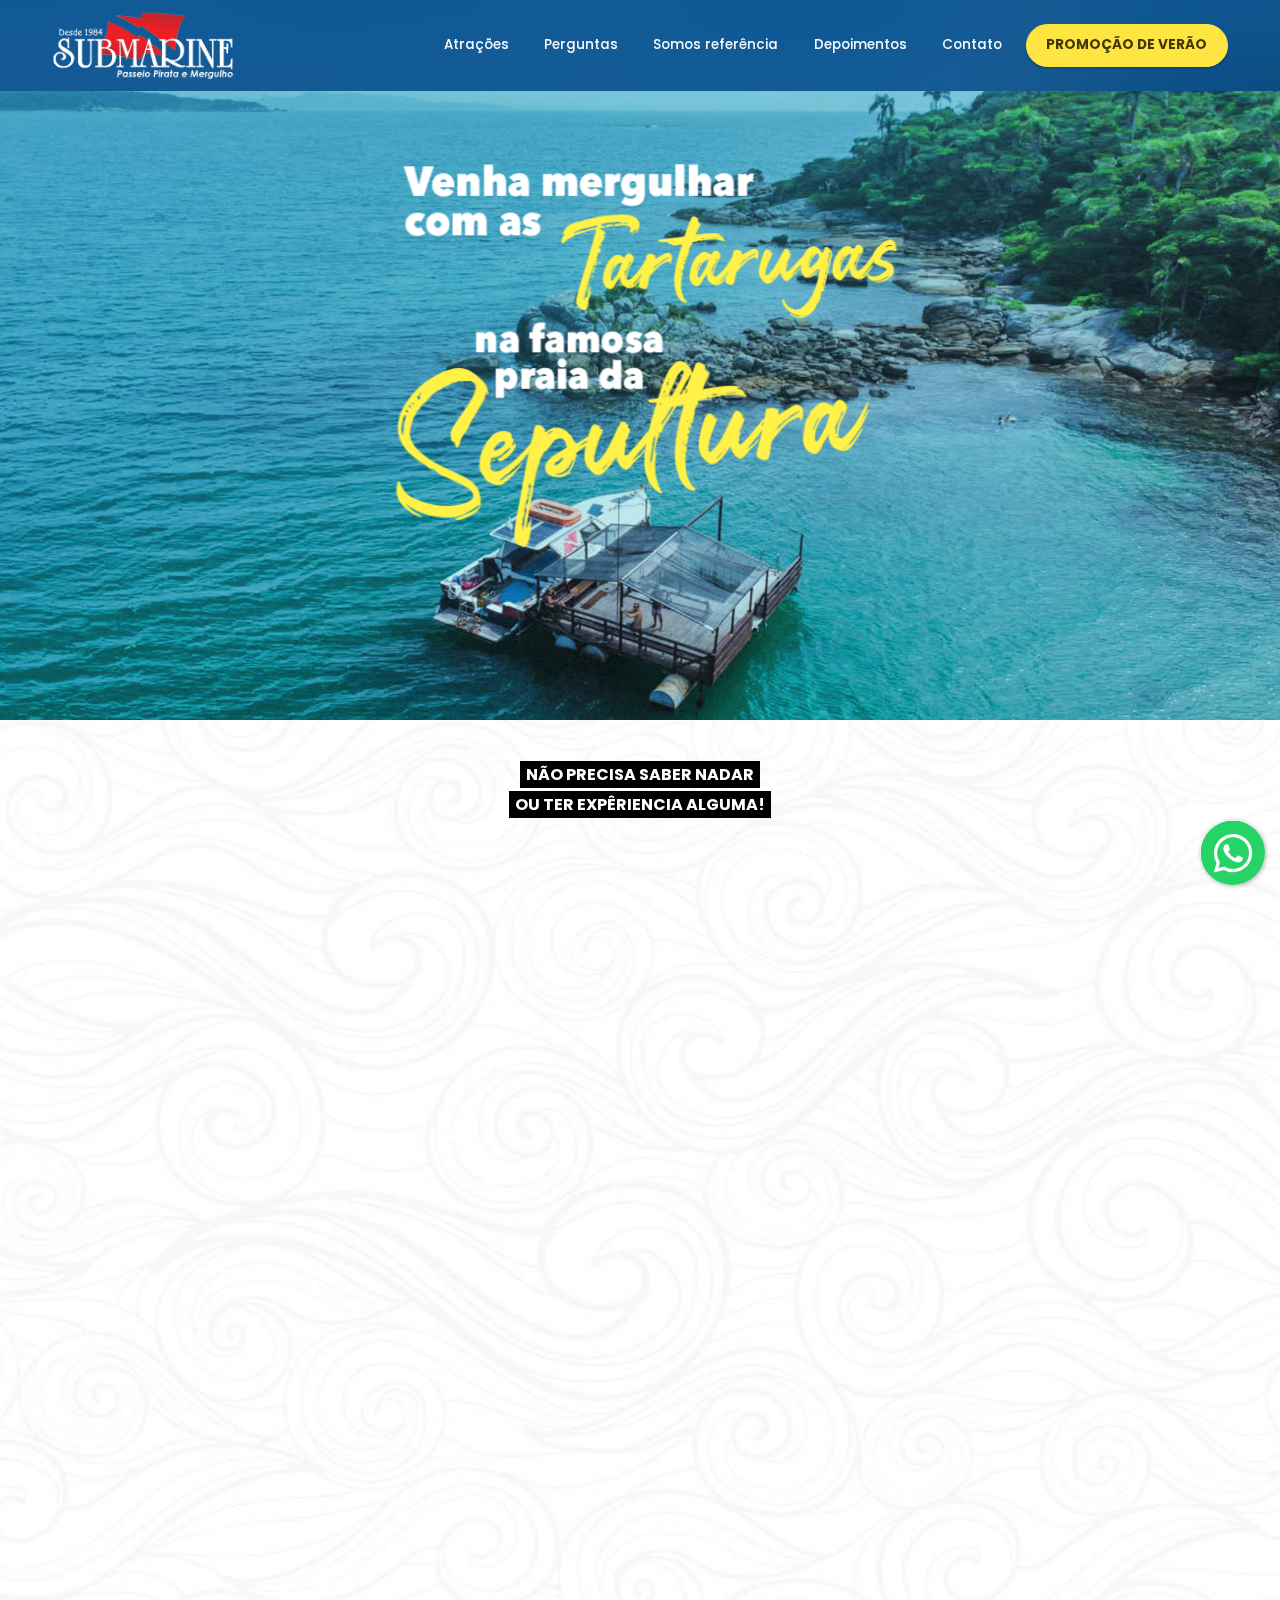
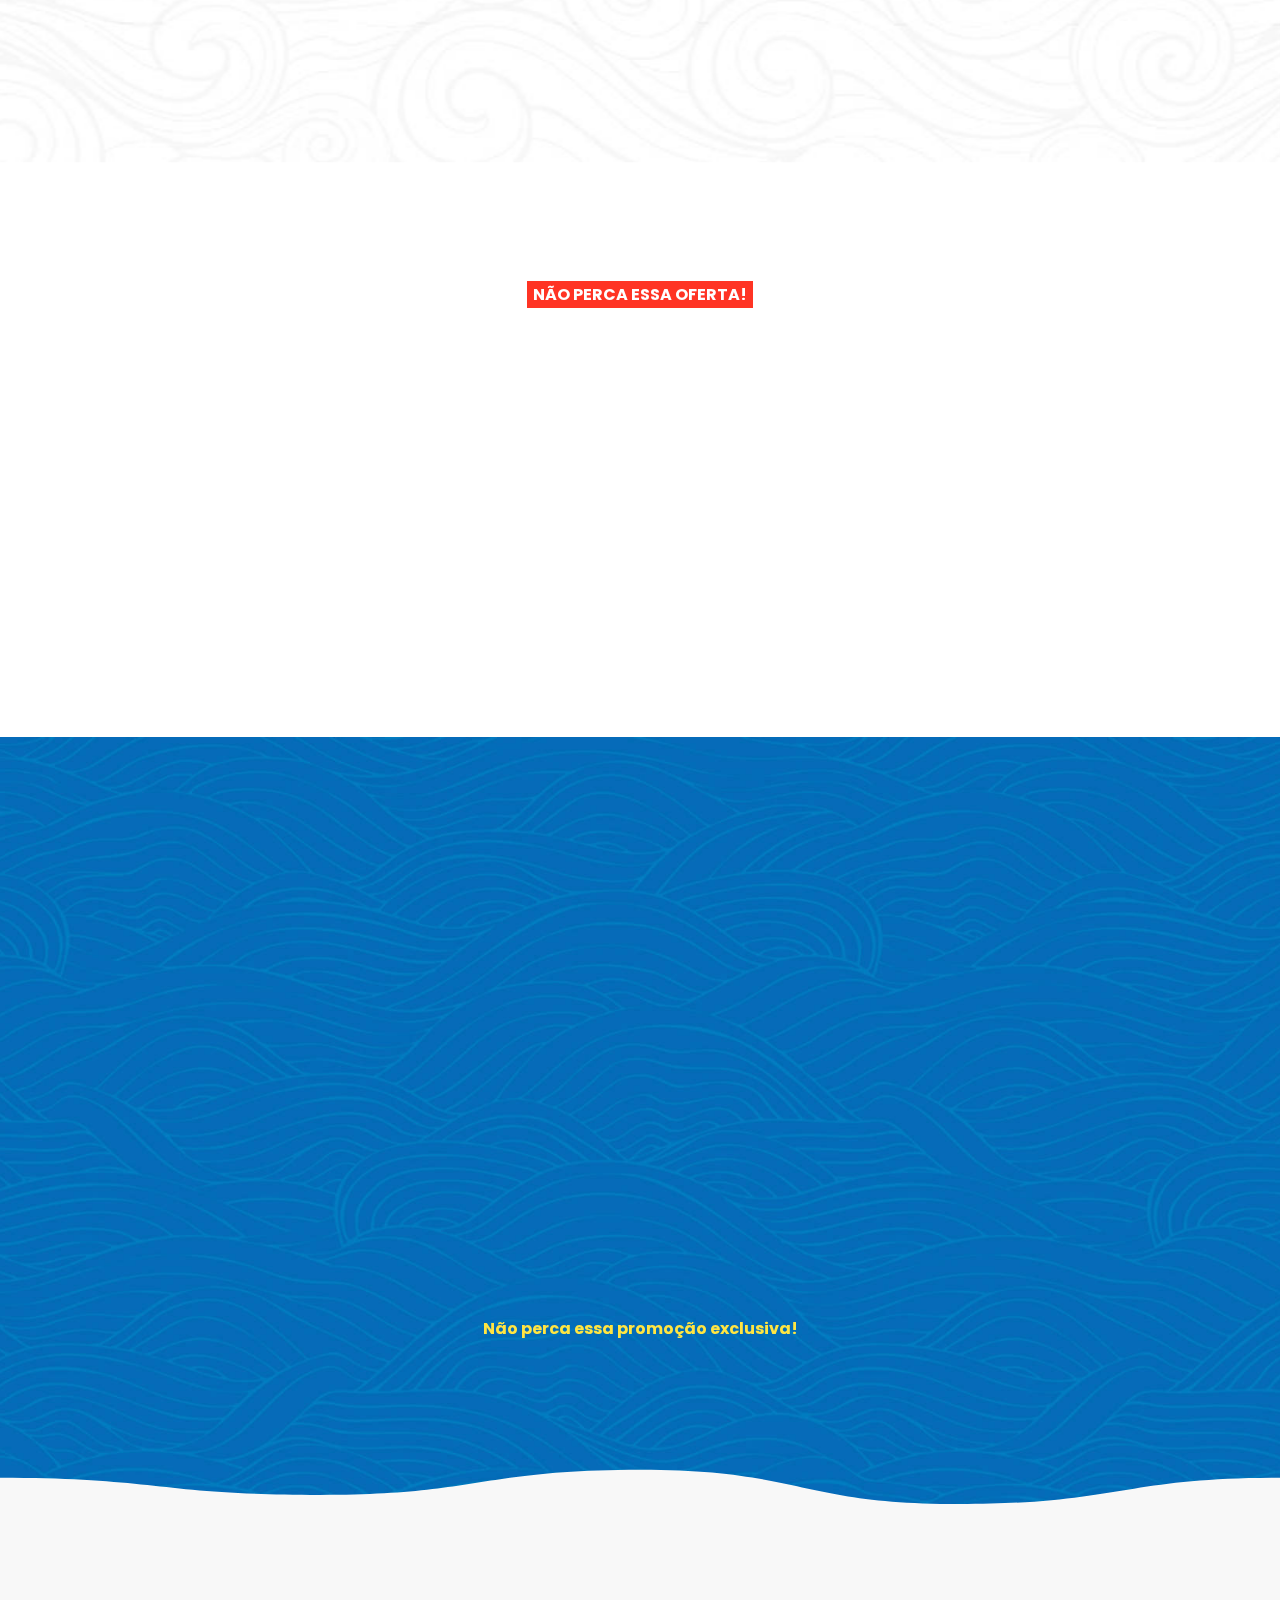
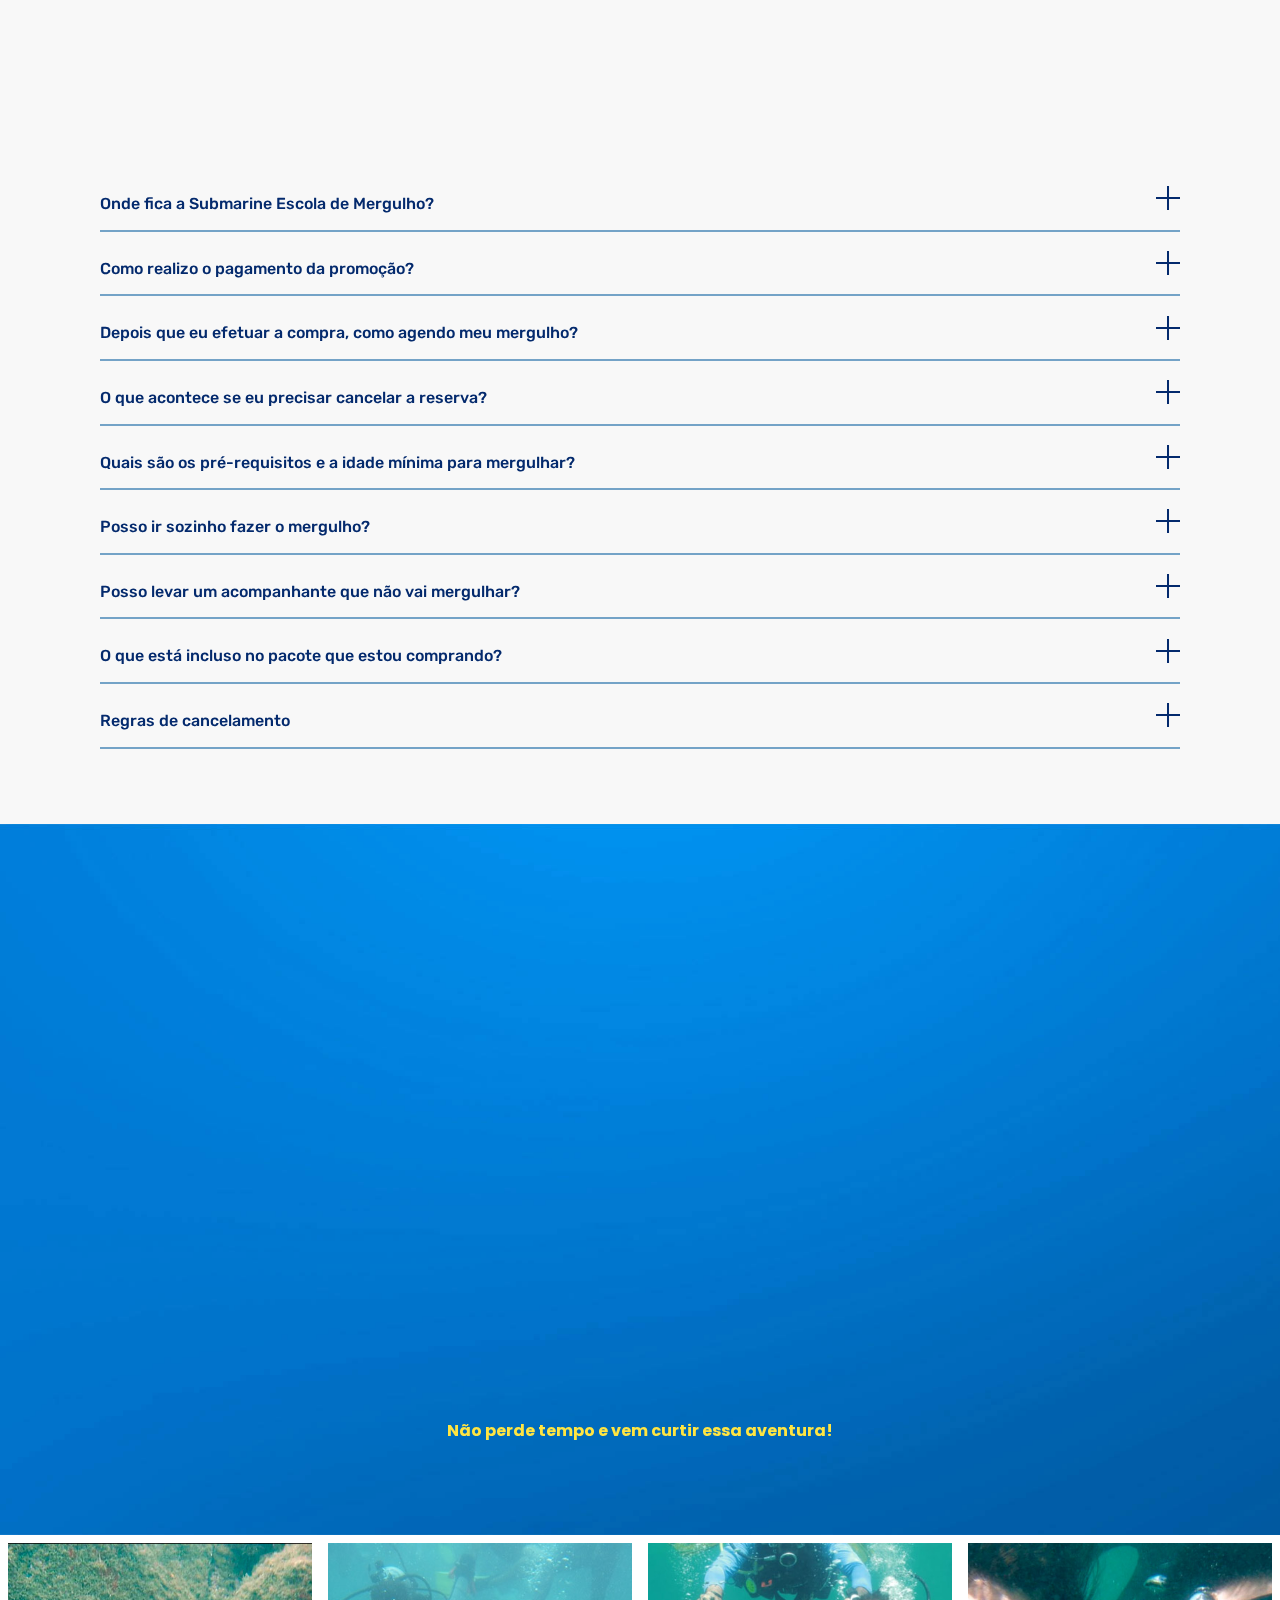
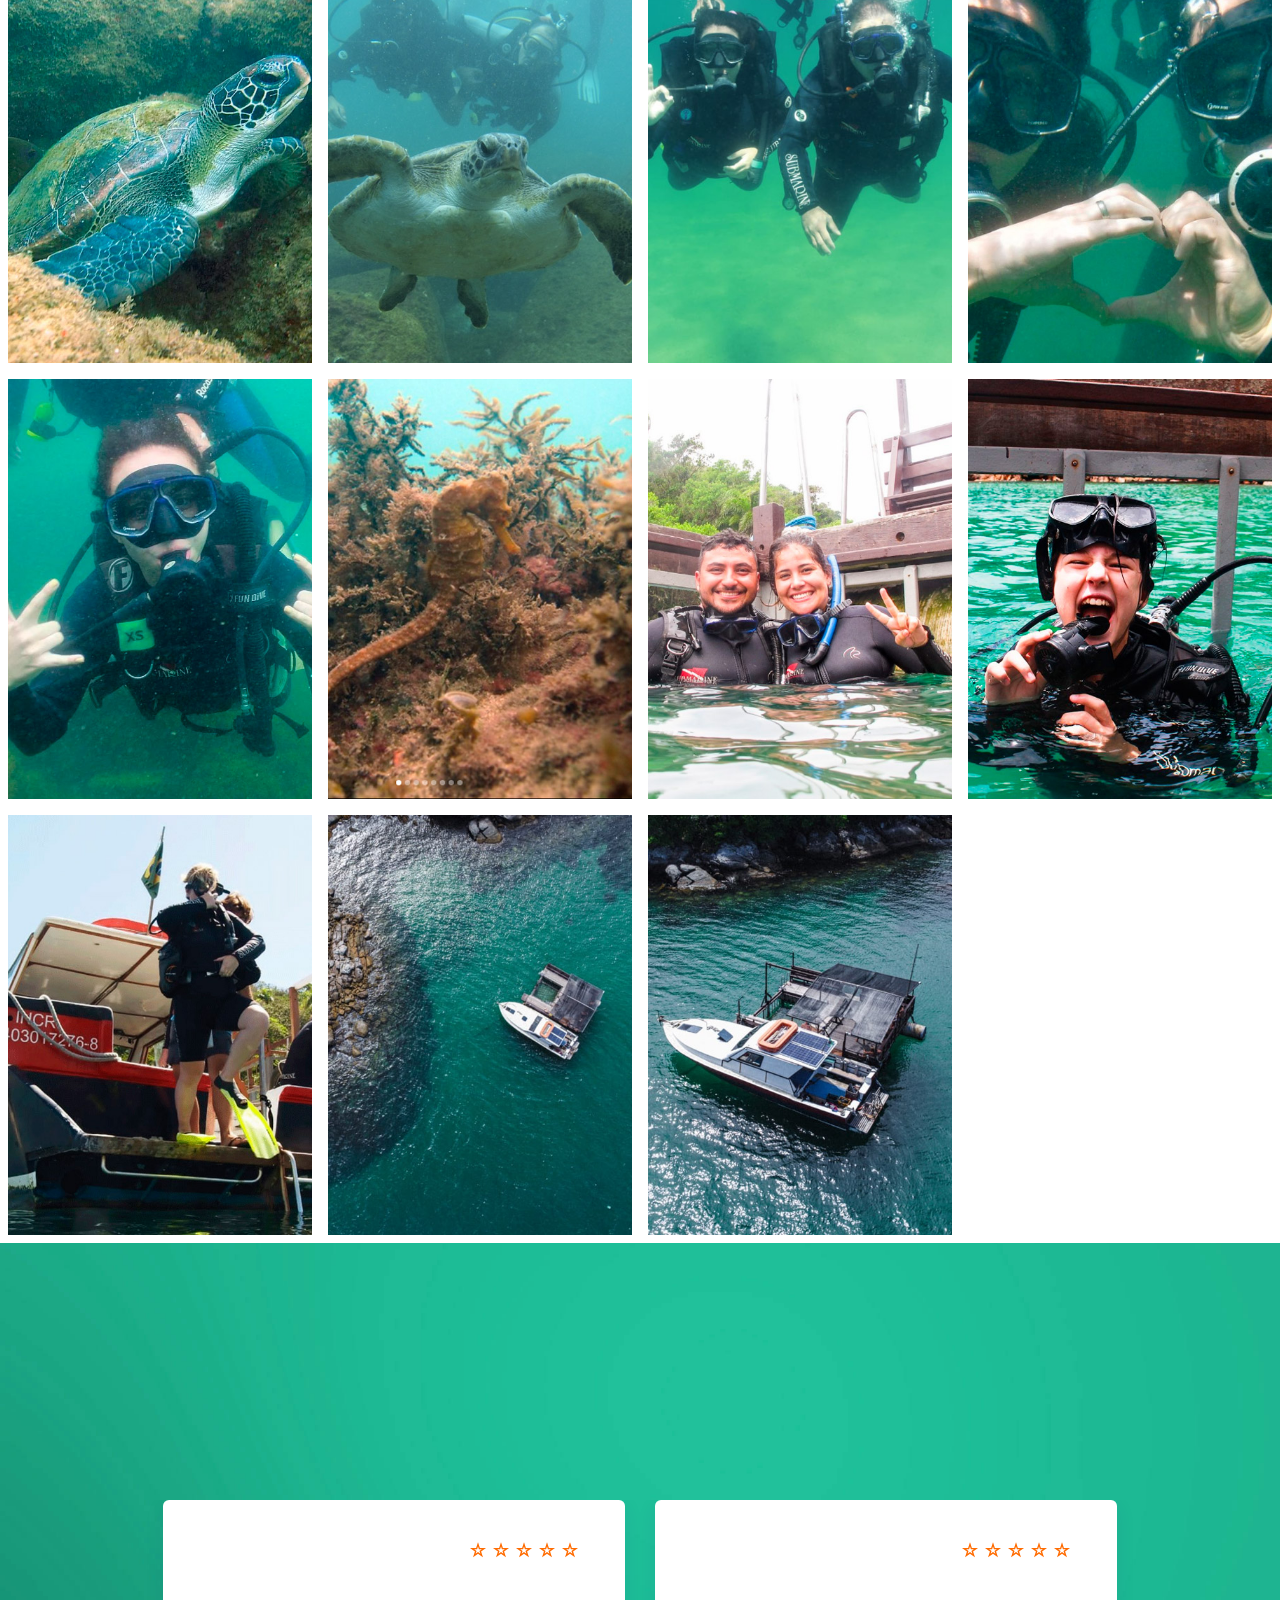
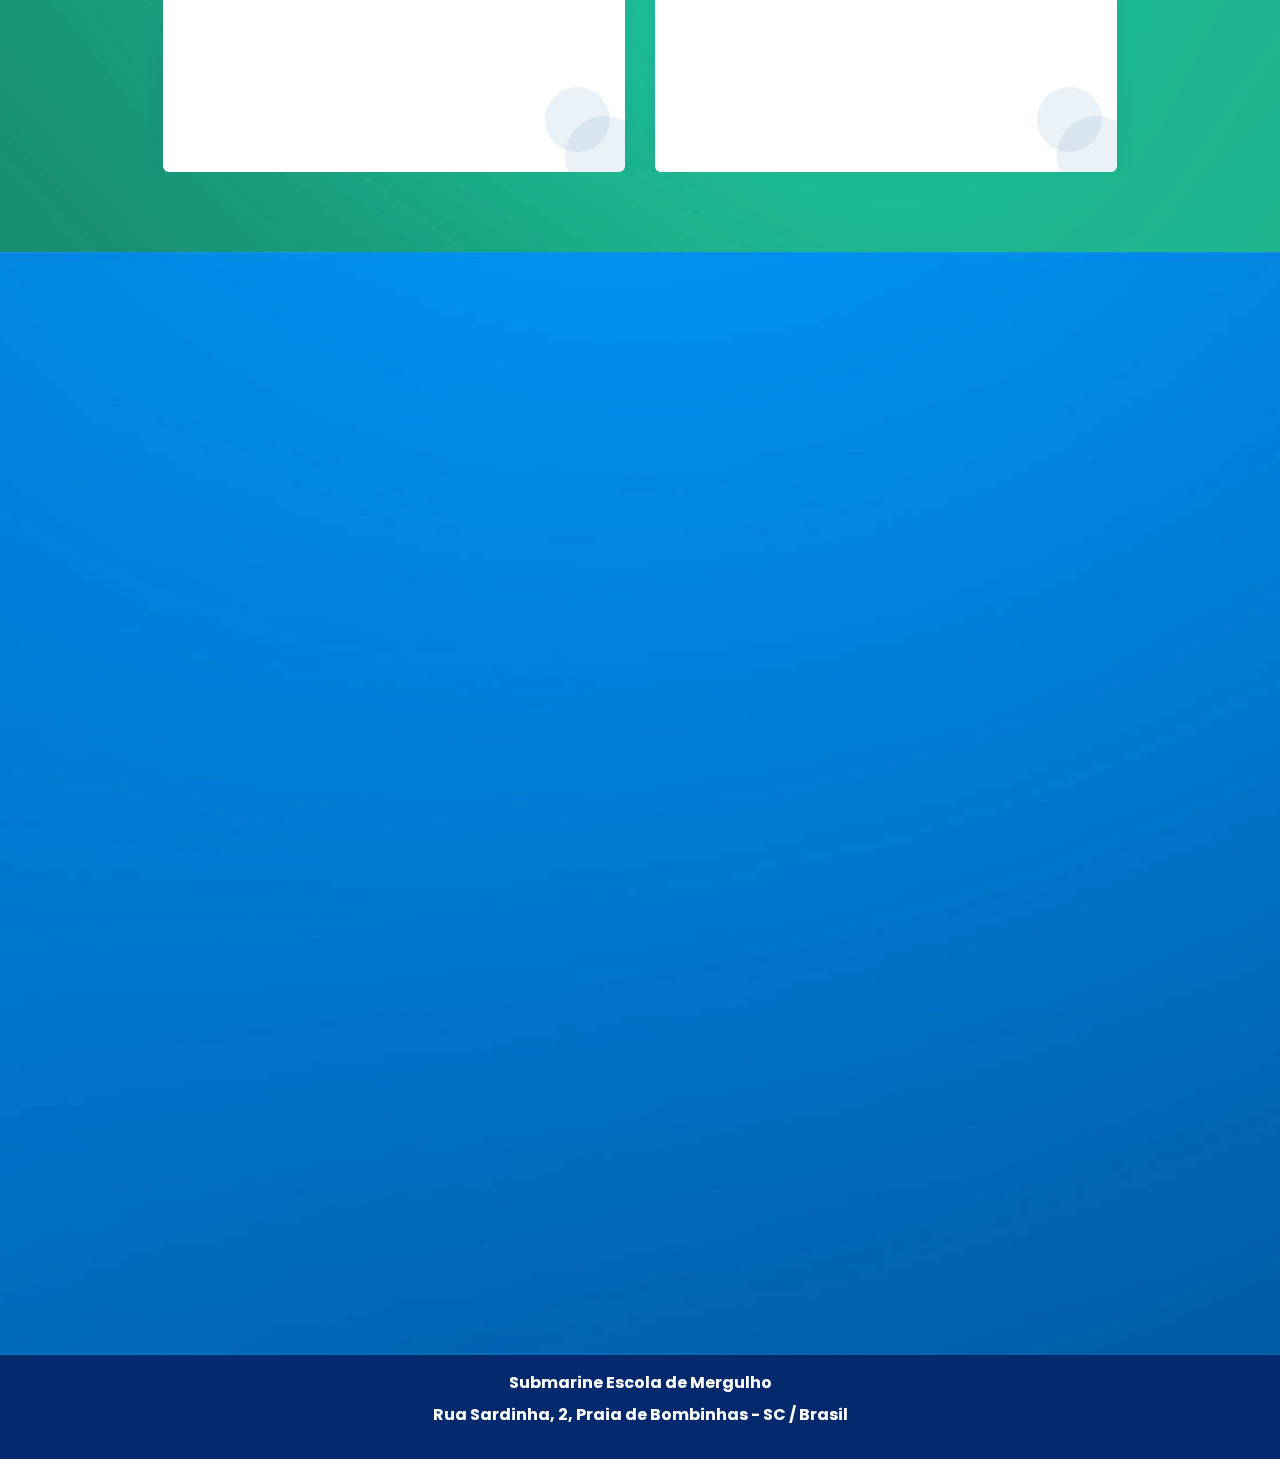
==== commit 12c95841: "Estilizando texto" ====
--- a/index.html
+++ b/index.html
@@ -185,7 +185,11 @@
 					(Mediante disponibilidade na agenda)
 				</p>
 
-				<p class="mbr-text mbr-fonts-style mbr-white align-center display-7" style="font-weight: bold; font-size: 20px;">
+				<p class="mbr-text mbr-fonts-style mbr-white align-center display-7" style="color:#042a6d !important; font-weight: bold; font-size: 20px;">
+					COM TUDO INCLUSO
+				</p>
+
+				<p class="mbr-text mbr-fonts-style mbr-white align-center display-7" style="margin-top: -15px; font-weight: bold; font-size: 20px;">
 					Passeio de Lancha
 				</p>
 				<p class="mbr-text mbr-fonts-style mbr-white align-center display-7" style="margin-top: -15px; font-weight: bold; font-size: 20px;">
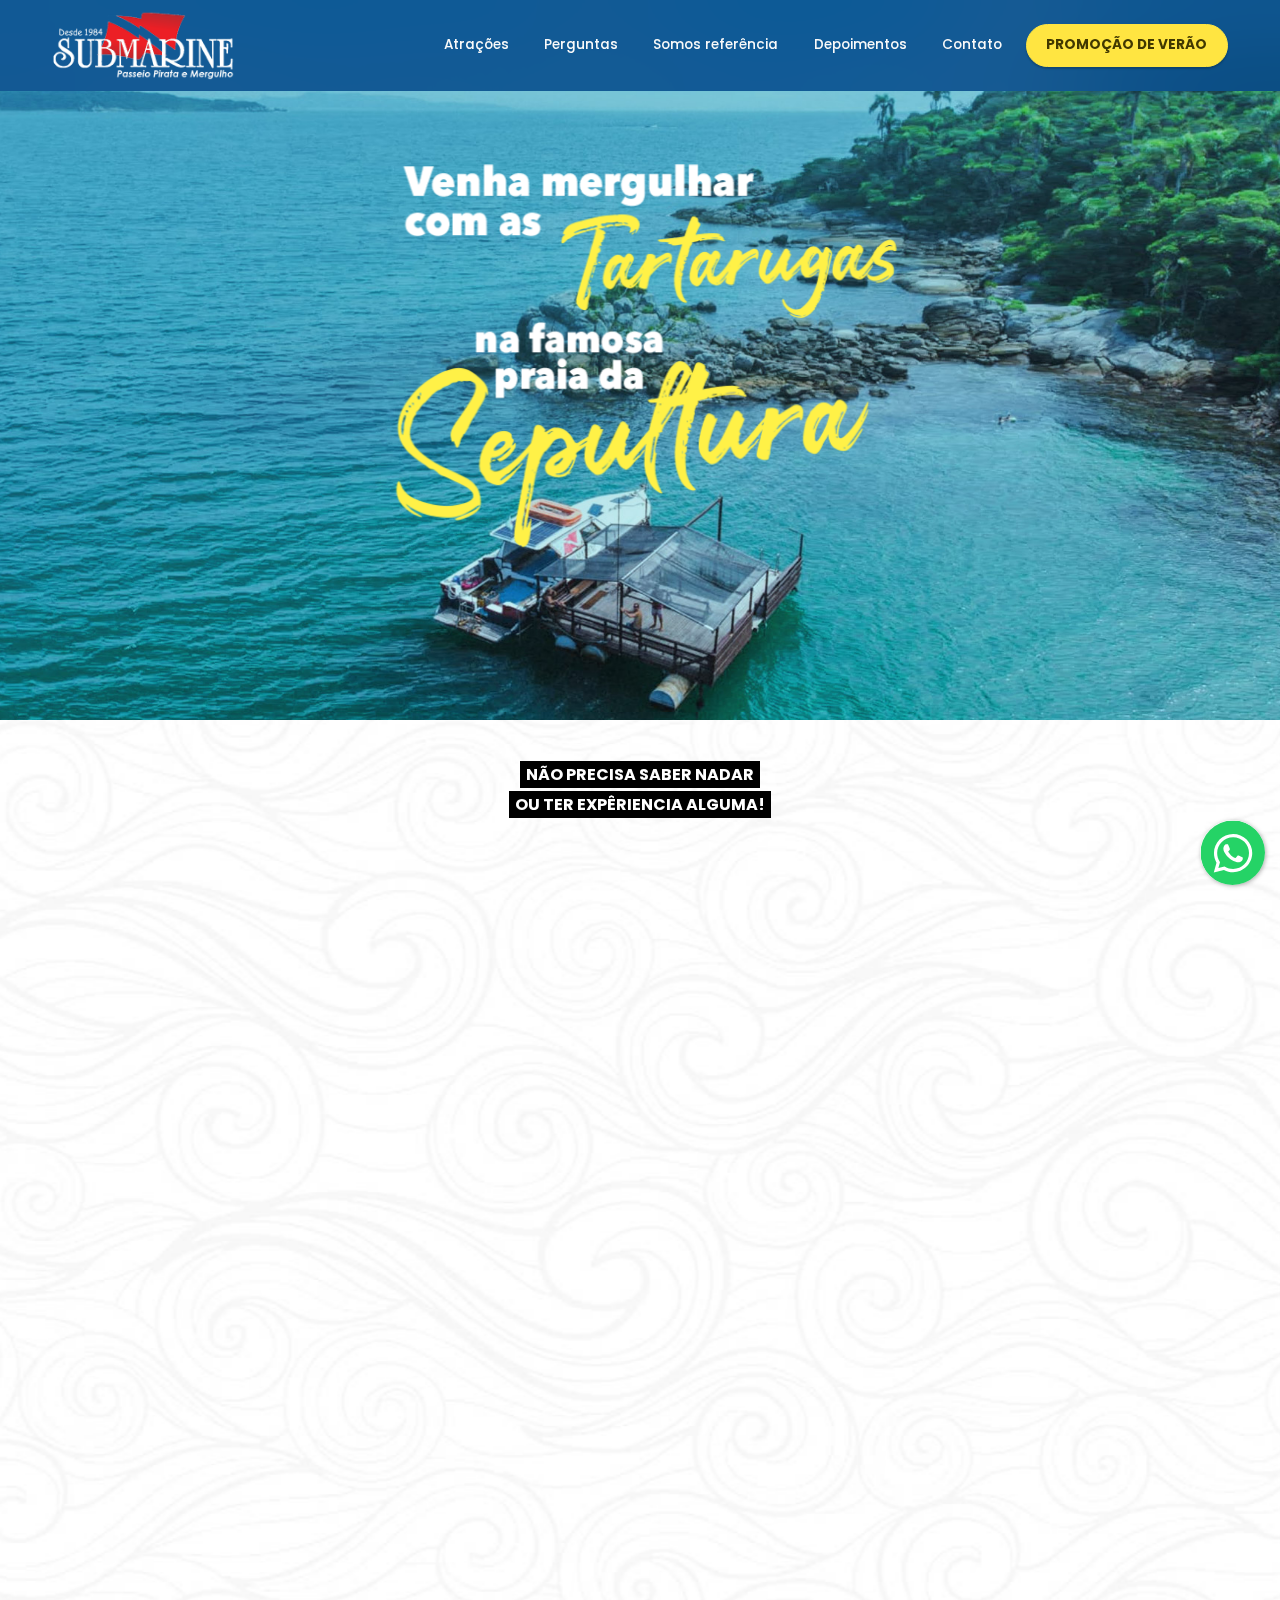
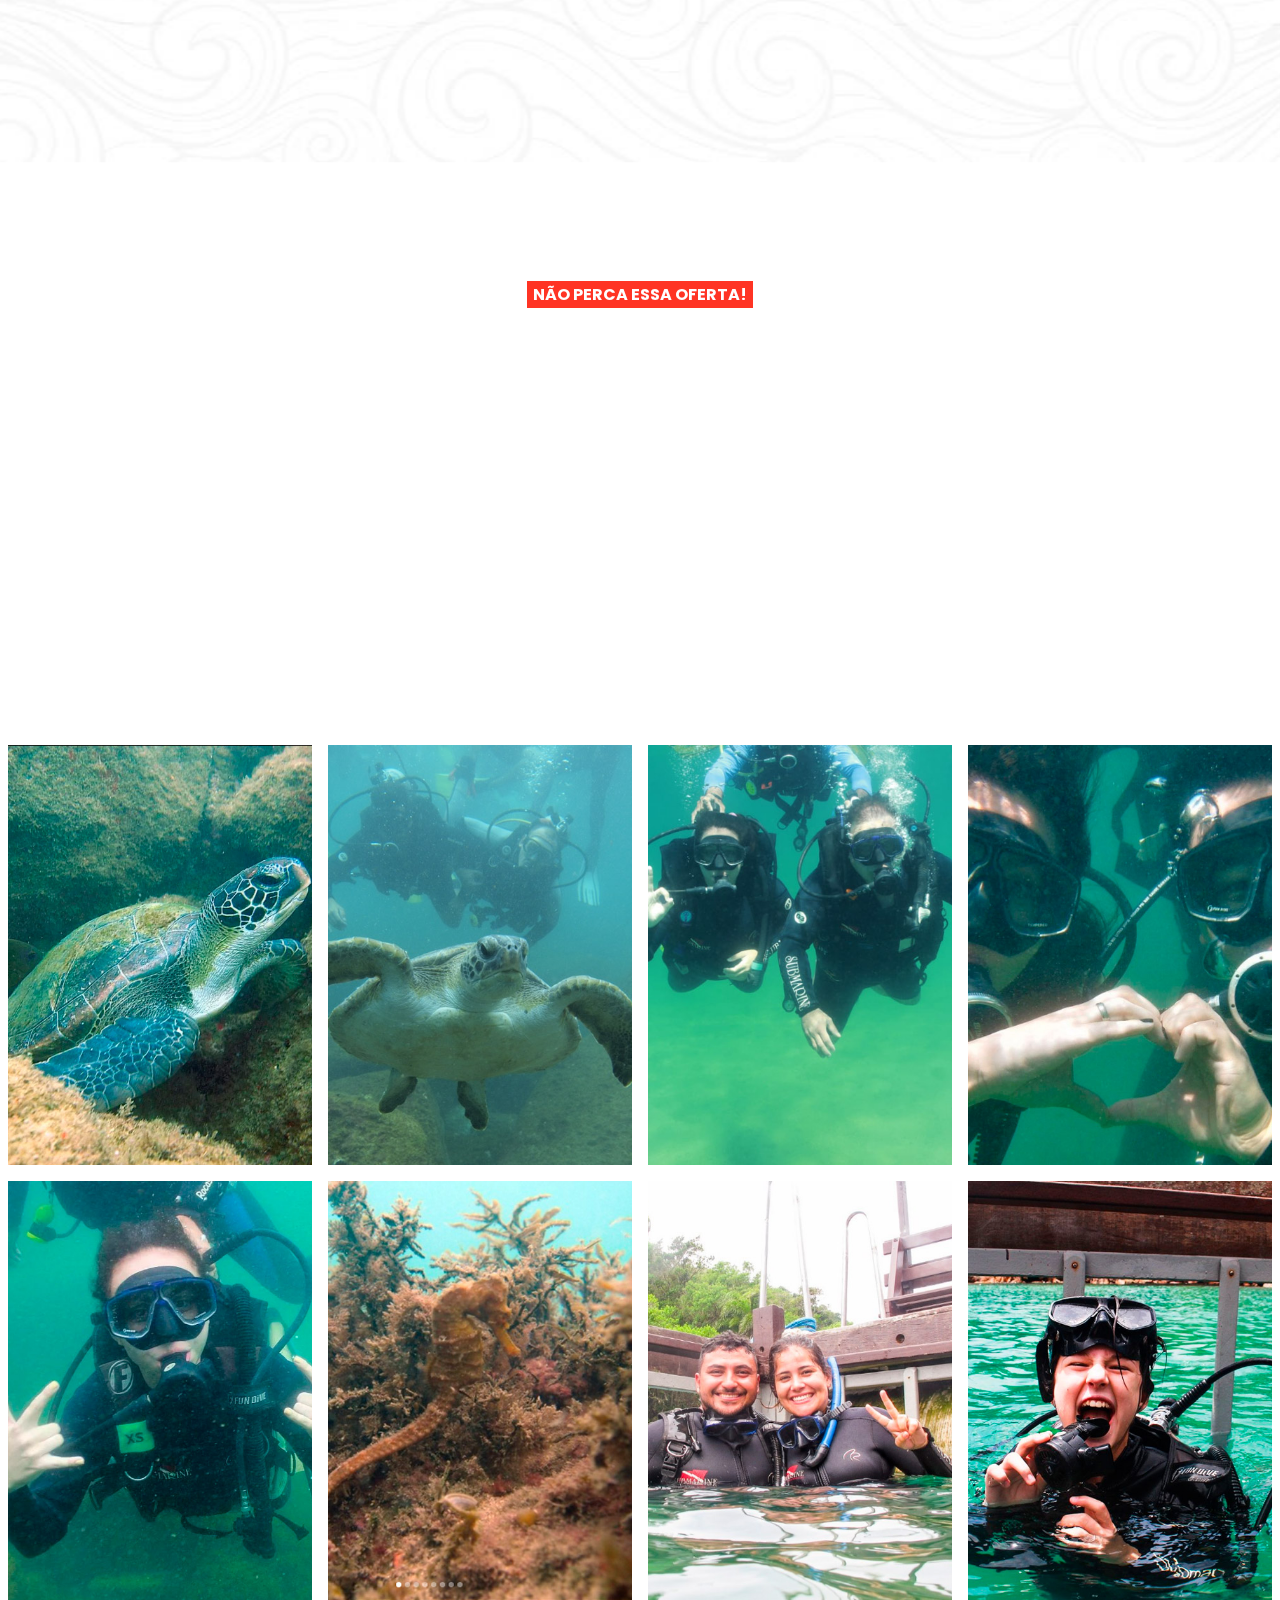
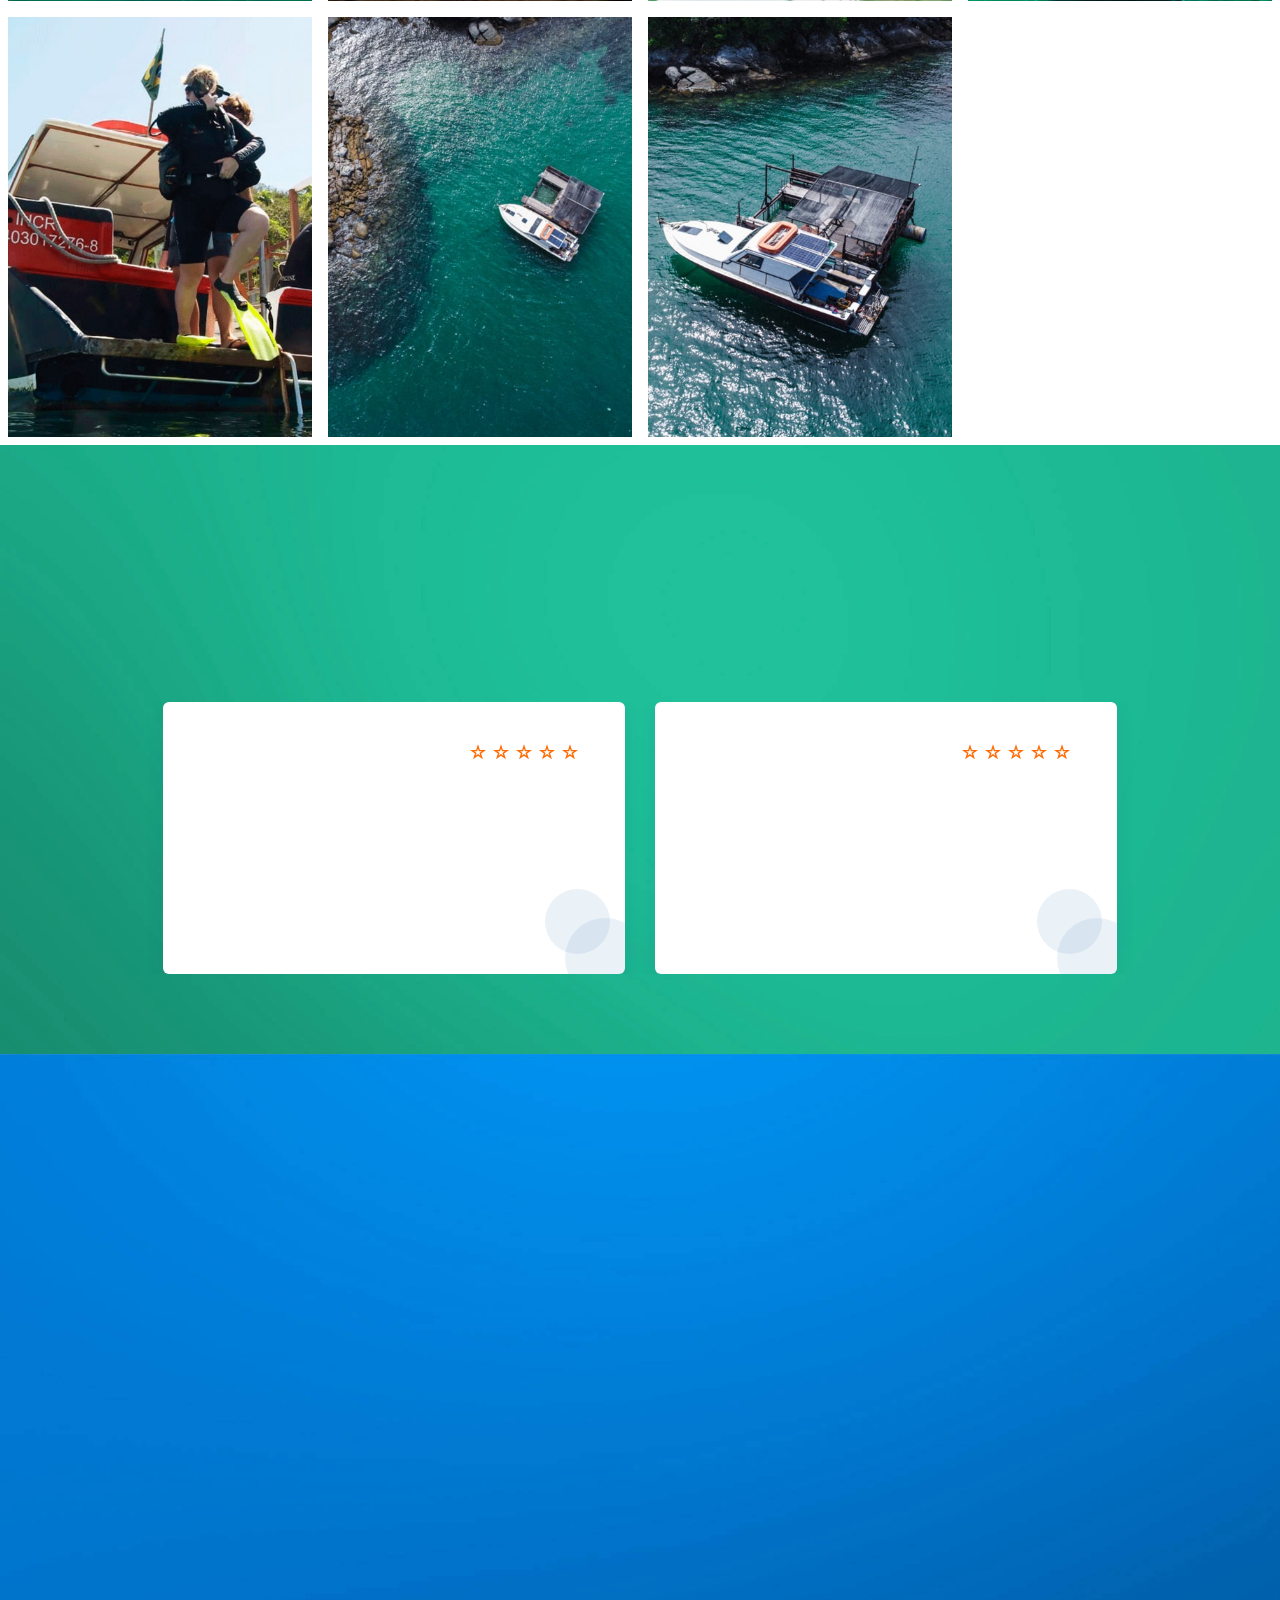
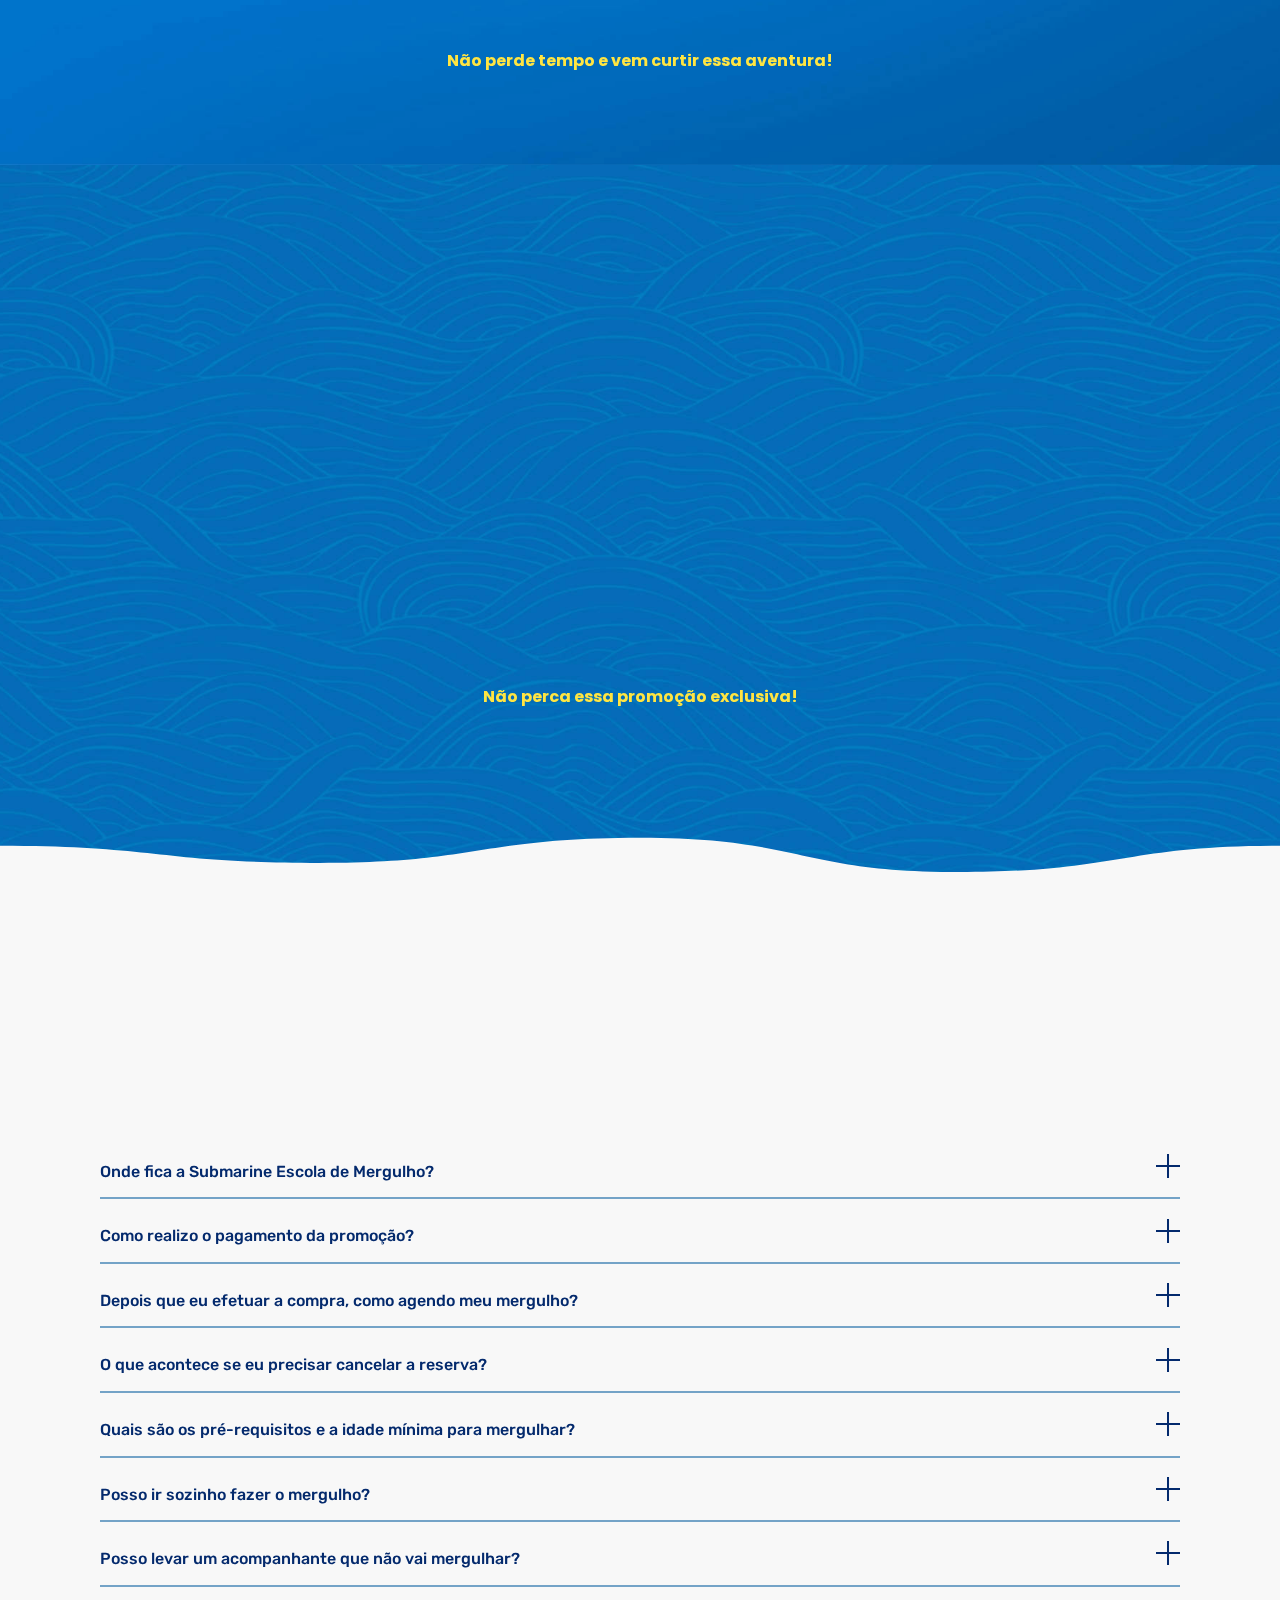
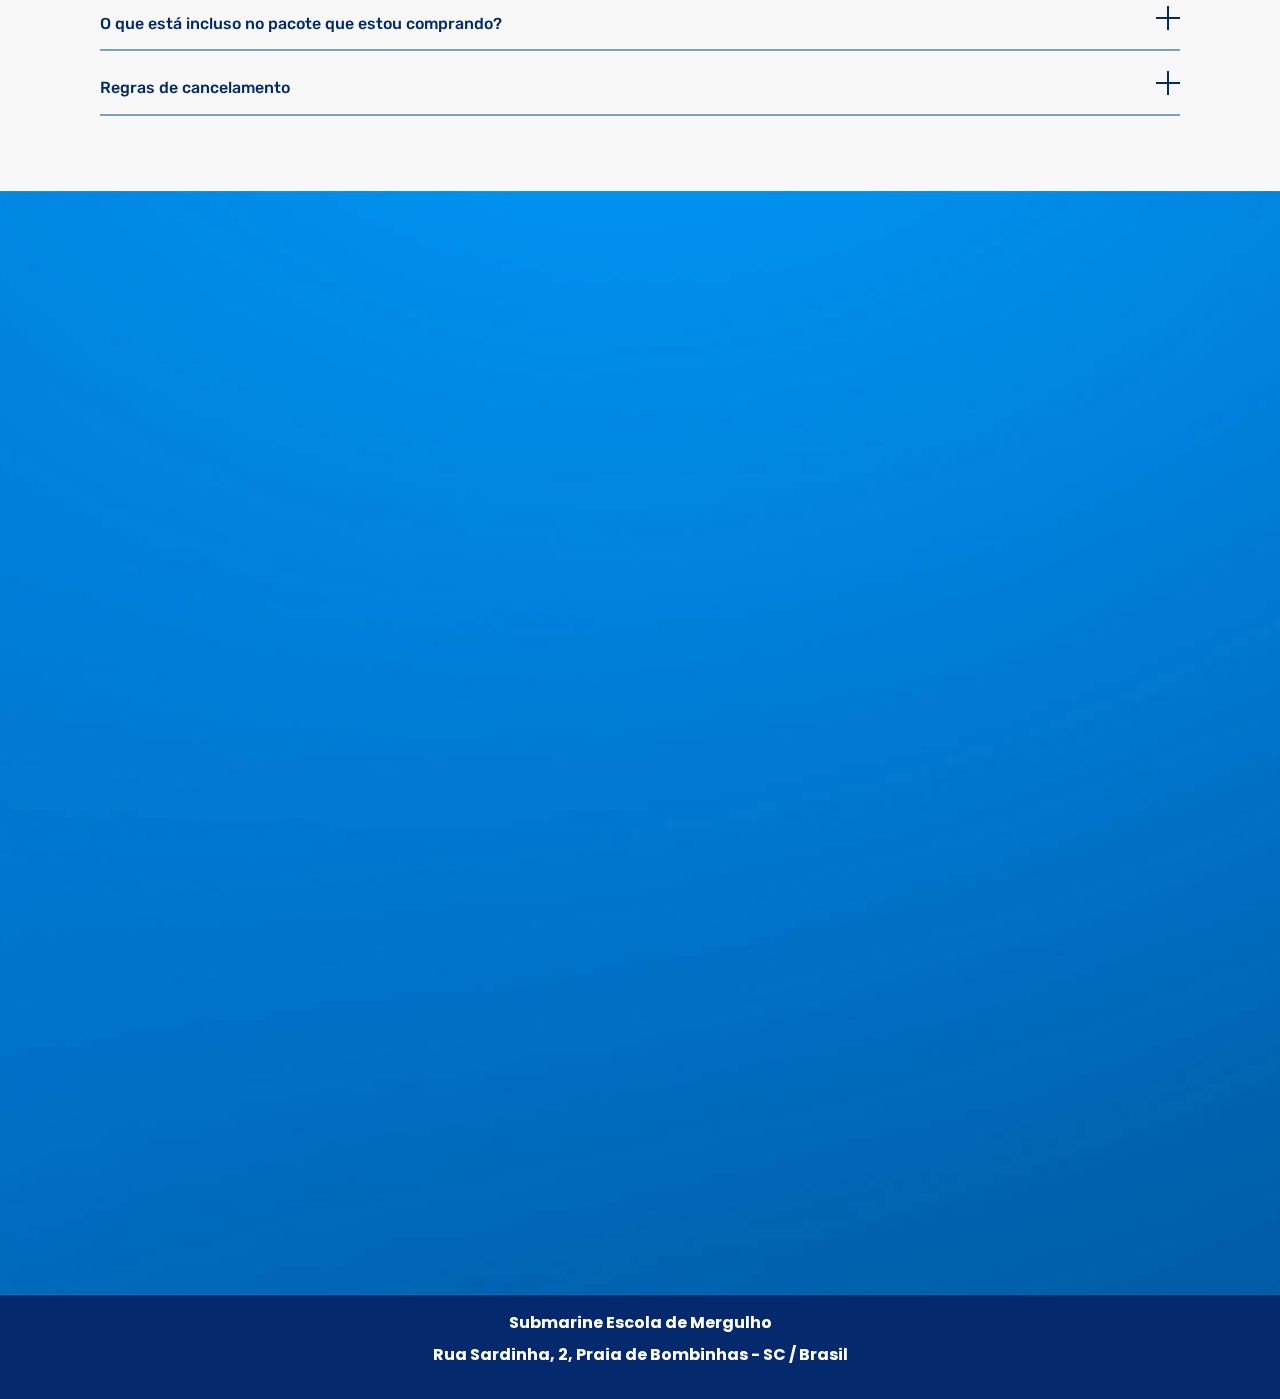
==== commit ac72f714: "Alterando a ordem das sessões e alterando o titulo da seção INCLUSO para um temporario (quando criar" ====
--- a/index.html
+++ b/index.html
@@ -235,438 +235,6 @@
 		</div>
 	</div>
 	
-</section>
-
-
-
-
-
-<section class="features14 directm4_features14 cid-tpJY5V2TGU" id="atracoes" data-sortbtn="btn-primary">
-
-
-
-
-
-	<div class="container">
-	
-	<div class="row justify-content-center">
-	    <div class="col-12 col-md-8 col-lg-6" >
-			<img src="assets/images/3-titulo-773x179.png">
-		</div>
-	</div>
-			<br>
-		<div class="row justify-content-center">
-	
-	  
-		  <div class="card col-12 col-md-6 col-lg-3">
-			  <div class="card-wrapper">
-					<div class="justify-content-center card-box align-center" >
-					
-					  <div class="cardm img-fluid mx-auto d-blockr">
-				
-					<img src="assets/images/3-1.png" >
-				
-			</div>
-					  <h4 class="card-title mbr-fonts-style align-center display-2">PASSEIO<br>DE LANCHA</h4>
-						<p class="mbr-text mbr-fonts-style mb-4 display-7">
-							Saída de lancha do trapiche de bombinhas até a nossa estação flutuante localizada na Praia da Sepultura.</p>
-						
-					</div>
-			</div>
-		  </div>
-		  <div class="card col">
-				<div class="card-wrapper">
-					<div class="card-box align-center align-content-center">
-					
-					<div class="cardm img-fluid mx-auto d-blockr">
-				
-					<img src="assets/images/3-2.png" alt="">
-				
-			</div>
-			
-					  <h4 class="card-title mbr-fonts-style align-center display-2">
-							30 MINUTOS<br>DE MERGULHO</h4>
-						<p class="mbr-text mbr-fonts-style mb-4 display-7">
-							Acompanhado por um instrutor com toda a segurança, você não precisa saber nadar ou ter experiência alguma.</p>
-						
-					</div>
-				</div>
-			</div>
-			<!------------------------------------------------------------------------>
-			<div class="card col-12 col-md-6 col-lg-3">
-				<div class="card-wrapper">
-					<div class="card-box align-center">
-					  <div class="cardm img-fluid mx-auto d-blockr">
-				
-					<img src="assets/images/3-3.png" alt="">
-				
-			</div>
-					  <h4 class="card-title mbr-fonts-style align-center display-2">
-							FOTOS<br>DO MERGULHO</h4>
-						<p class="mbr-text mbr-fonts-style mb-4 display-7">
-							Para você lembrar pra sempre da sua aventura.
-						
-					</div>
-				</div>
-			</div>
-			<!------------------------------------------------------------------------>
-			<div class="card col-12 col-md-6 col-lg-3">
-				<div class="card-wrapper">
-					<div class="card-box align-center">
-					  <div class="cardm img-fluid mx-auto d-blockr">
-				
-					<img src="assets/images/3-4.png" alt="">
-				
-			</div>
-						<h4 class="card-title mbr-fonts-style align-center display-2">
-							PRÁTICA DE SNORKEL
-						</h4>
-						<p class="mbr-text mbr-fonts-style mb-4 display-7">
-							
-
-Flutuação com roupa de borracha + prática de snorkel no ponto de mergulho.</p>
-						
-					</div>
-				</div>
-			</div>
-			
-			
-			
-			
-			<div style="color: #FFE542;"> <strong>Não perca essa promoção exclusiva!</strong></div><br>
-			
-				
-			
-	  </div>
-				<div class="buttons-wrap align-center align-self-center submarine-scuba-animation-button">
-					<div class="mbr-section-btn"><a class="btn btn-md btn-danger-alt display-7" href="https://app.monetizze.com.br/r/AUH22109087?u=c&pl=XC136252" target="_blank"><strong>Sim! Quero Garantir o Desconto!</strong></a></div>
-				</div>
-	</div>
-</section>
-
-<section class="accordion1 cid-tpKaBgNuuZ" id="perguntas" data-sortbtn="btn-primary">
-
-    
-
-    
-    <div class="wave-container">
-        <svg class="svg-top" version="1.1" xmlns="http://www.w3.org/2000/svg" xmlns:xlink="http://www.w3.org/1999/xlink" x="0px" y="0px" viewBox="0 0 1600 40" style="enable-background:new 0 0 1600 40;" preserveAspectRatio="none">
-            <style type="text/css">
-                .st0 
-            </style>
-            <path class="st0" d="M-1,15.7c200.1,0,200.7,13.8,400.9,13.8C600,29.5,600.4,9.3,800.5,9.3S998.8,36.8,1199,36.8
-                s201.9-21.1,402-21.1v24.1L-1,40V15.7z"></path>
-        </svg>
-    </div>
-    <div class="container">
-        <div class="row justify-content-center">
-            <div class="col-md-12 col-12">
-                <div class="row justify-content-center">
-	  			  <div class="col-12 col-md-8 col-lg-6" >
-					<img src="assets/images/4-titulo-722x181.png">
-				  </div>
-				</div>
-                
-
-                <div class="content-block">
-                    <div class="accordion-content">
-                        <div id="bootstrap-accordion_33" class="panel-group accordionStyles accordion " role="tablist" aria-multiselectable="true">
-                            <div class="card">
-                                <div class="card-header" role="tab" id="headingOne">
-                                    <a role="button" class="collapsed panel-title" data-toggle="collapse" data-core="" href="#collapse1_33" aria-expanded="false" aria-controls="collapse1">
-                                        <h4 class="mbr-fonts-style header-text mbr-white mbr-semibold display-7">Onde fica a Submarine Escola de Mergulho?</h4>
-                                        <span class="sign mbr-iconfont mobi-mbri-plus inactive"></span>
-
-                                    </a>
-                                </div>
-                                <div id="collapse1_33" class="panel-collapse noScroll collapse" role="tabpanel" aria-labelledby="headingOne" data-parent="#bootstrap-accordion_33">
-                                    <div class="panel-body pt-4">
-                                        <p class="mbr-fonts-style panel-text mbr-text mbr-white mb-3 mbr-regular display-4">
-											R. Sardinha, 2 - Praia, Bombinhas - SC, 88215-000
-										</p>
-                                    </div>
-                                </div>
-                            </div>
-
-                            <div class="card">
-                                <div class="card-header" role="tab" id="headingSix">
-                                    <a role="button" class="collapsed panel-title" data-toggle="collapse" data-core="" href="#collapse6_33" aria-expanded="false" aria-controls="collapse6">
-                                        <h4 class="mbr-fonts-style header-text mbr-white mbr-semibold display-7"> Como realizo o pagamento da promoção? </h4>
-                                        <span class="sign mbr-iconfont mobi-mbri-plus inactive"></span>
-
-                                    </a>
-                                </div>
-                                <div id="collapse6_33" class="panel-collapse noScroll collapse" data-parent="#bootstrap-accordion_33" role="tabpanel" aria-labelledby="headingSix">
-                                    <div class="panel-body pt-4">
-                                        <p class="mbr-fonts-style panel-text mbr-text mbr-white mb-3 mbr-regular display-4">
-                                            Para comprar é muito fácil, basta clicar na no botão azul e seguir os passos dentro do site da Monetizze escolhendo quantos ingressos você deseja.<br><br>
-
-											O pagamento é realizado através da plataforma do Monetizze com total segurança, não precisa ter conta e nem criar conta, é só colocar seu e-mail na primeira tela após clicar no botão azul (E-mail no qual você quer receber seu comprovante), avançar e escolher a melhor forma de pagamento para você via Cartão ou PIX.<br><br>
-										</p>
-                                    </div>
-                                </div>
-                            </div>
-
-                            <div class="card">
-                                <div class="card-header" role="tab" id="headingSeven">
-                                    <a role="button" class="collapsed panel-title" data-toggle="collapse" data-core="" href="#collapse7_33" aria-expanded="false" aria-controls="collapse7">
-                                        <h4 class="mbr-fonts-style header-text mbr-white mbr-semibold display-7">Depois que eu efetuar a compra, como agendo meu mergulho?</h4>
-                                        <span class="sign mbr-iconfont mobi-mbri-plus inactive"></span>
-
-                                    </a>
-                                </div>
-                                <div id="collapse7_33" class="panel-collapse noScroll collapse" data-parent="#bootstrap-accordion_33" role="tabpanel" aria-labelledby="headingSeven">
-                                    <div class="panel-body pt-4">
-                                        <p class="mbr-fonts-style panel-text mbr-text mbr-white mb-3 mbr-regular display-4">
-                                        	Você tem até o dia 30 de Abril/2023 para agendar seu mergulho, pode ser nos finais de semana, feriados, você escolhe mediante disponibilidade em nossa agenda virtual.<br><br>
-                                            Depois que a sua compra for confirmada, você vai receber em seu e-mail o comprovante de pagamento o qual você deve enviar para nosso WhatsApp de atendimento para receber o link da com as datas disponíveis.<br><br>
-                                            (Aconselhamos você fazer a sua reserva quanto antes,  principalmente se quiser vagas nos finais de semana e no verão pois trabalhamos com vagas limitadas por saída).</p>
-                                    </div>
-                                </div>
-                            </div>
-
-                            <div class="card">
-                                <div class="card-header" role="tab" id="headingFive">
-                                    <a role="button" class="collapsed panel-title" data-toggle="collapse" data-core="" href="#collapse5_33" aria-expanded="false" aria-controls="collapse5">
-                                        <h4 class="mbr-fonts-style header-text mbr-white mbr-semibold display-7"> O que acontece se eu precisar cancelar a reserva? </h4>
-                                        <span class="sign mbr-iconfont mobi-mbri-plus inactive"></span>
-
-                                    </a>
-                                </div>
-                                <div id="collapse5_33" class="panel-collapse noScroll collapse" data-parent="#bootstrap-accordion_33" role="tabpanel" aria-labelledby="headingFive">
-                                    <div class="panel-body pt-4">
-                                        <p class="mbr-fonts-style panel-text mbr-text mbr-white mb-3 mbr-regular display-4">
-                                            Para o reembolso integral, o cancelamento deve ser solicitado 24 horas antes do horário agendado, exceto em promoções específicas que digam o contrário.</p>
-                                    </div>
-                                </div>
-                            </div>
-
-                            <div class="card">
-                                <div class="card-header" role="tab" id="headingTwo">
-                                    <a role="button" class="collapsed panel-title" data-toggle="collapse" data-core="" href="#collapse2_33" aria-expanded="false" aria-controls="collapse2">
-                                        <h4 class="mbr-fonts-style header-text mbr-white mbr-semibold display-7">Quais são os pré-requisitos e a idade mínima para mergulhar?</h4>
-                                        <span class="sign mbr-iconfont mobi-mbri-plus inactive"></span>
-                                    </a>
-
-                                </div>
-                                <div id="collapse2_33" class="panel-collapse noScroll collapse" role="tabpanel" aria-labelledby="headingTwo" data-parent="#bootstrap-accordion_33">
-                                    <div class="panel-body pt-4">
-                                        <p class="mbr-fonts-style panel-text mbr-text mbr-white mb-3 mbr-regular display-4">
-                                            Tendo a idade mínima de 8 anos e se sentindo a vontade com a idéia de participar já é o suficiente! A Submarine Scuba está desde 1984 apresentando o mergulho para as pessoas e adoramos ensinar tudo que precisa para participar desta experiência.<br><br>
-                                            As restrições são válidas para todas as idades:<br>
-                                            Tímpano perfurado, problema Cardíaco recente (menos de 1 ano).<br>
-                                        	Gestantes não podem mergulhar, pois não se sabe o que a pressão causa no feto, então é aconselhável não praticar esse esporte no período de gestação.<br><br>
-                                        	A prática do mergulho não é permitida para pessoas com as seguintes doenças:<br><br>
-
-                                        	Asma não tratada;<br>
-                                        	Pneumotórax (Pulmão colapsado);<br>
-                                        	Epilepsia (convulsões);<br>Perfuração da membrana timpânica.<br>
-                                        </p>
-                                    </div>
-                                </div>
-                            </div>
-
-                            <div class="card">
-                                <div class="card-header" role="tab" id="headingThree">
-                                    <a role="button" class="collapsed panel-title" data-toggle="collapse" data-core="" href="#collapse3_33" aria-expanded="false" aria-controls="collapse3">
-                                        <h4 class="mbr-fonts-style header-text mbr-white mbr-semibold display-7">Posso ir sozinho fazer o mergulho?</h4>
-                                        <span class="sign mbr-iconfont mobi-mbri-plus inactive"></span>
-
-                                    </a>
-                                </div>
-                                <div id="collapse3_33" class="panel-collapse noScroll collapse" role="tabpanel" aria-labelledby="headingThree" data-parent="#bootstrap-accordion_33">
-                                    <div class="panel-body pt-4">
-                                        <p class="mbr-fonts-style panel-text mbr-text mbr-white mb-3 mbr-regular display-4">
-                                            Pode sim! Tendo a quantidade mínima de dois participantes para podermos fazer uma saída com o barco você pode ir sem nenhum acompanhante. Provavelmente até fará novos amigos mergulhadores, que farão dupla com você durante o mergulho.
-                                        </p>
-                                    </div>
-                                </div>
-                            </div>
-
-                            <div class="card">
-                                <div class="card-header" role="tab" id="headingFour">
-                                    <a role="button" class="collapsed panel-title" data-toggle="collapse" data-core="" href="#collapse4_33" aria-expanded="false" aria-controls="collapse4">
-                                        <h4 class="mbr-fonts-style header-text mbr-white mbr-semibold display-7"> Posso levar um acompanhante que não vai mergulhar?</h4>
-                                        <span class="sign mbr-iconfont mobi-mbri-plus inactive"></span>
-
-                                    </a>
-                                </div>
-                                <div id="collapse4_33" class="panel-collapse noScroll collapse" role="tabpanel" aria-labelledby="headingFour" data-parent="#bootstrap-accordion_33">
-                                    <div class="panel-body pt-4">
-                                        <p class="mbr-fonts-style panel-text mbr-text mbr-white mb-3 mbr-regular display-4">
-                                            Pode sim! É muito divertido participar do passeio também e para isso reserve um pacote de acompanhante para ele(s).<br><br>
-                                            O que eu preciso no dia para fazer o mergulho de batismo?<br><br>
-                                        	Não é necessário nenhum material especial, recomendamos apenas a roupa de banho, para usar por baixo do neoprene, toalha e uma roupa para troca. Outros itens como protetor solar, líquidos ou bebidas (não alcoólicas) fica a critério do mergulhador.
-                                        </p>
-                                    </div>
-                                </div>
-                            </div>
-                            
-                            <!--<div class="card">
-                                <div class="card-header" role="tab" id="heading8">
-                                    <a role="button" class="collapsed panel-title" data-toggle="collapse" data-core="" href="#collapse8_33" aria-expanded="false" aria-controls="collapse8">
-                                        <h4 class="mbr-fonts-style header-text mbr-white mbr-semibold display-7"> Se eu comprar, agendar e no dia do passeio estiver chovendo? </h4>
-                                        <span class="sign mbr-iconfont mobi-mbri-plus inactive"></span>
-
-                                    </a>
-                                </div>
-                                <div id="collapse8_33" class="panel-collapse noScroll collapse" data-parent="#bootstrap-accordion_33" role="tabpanel" aria-labelledby="heading8">
-                                    <div class="panel-body pt-4">
-                                        <p class="mbr-fonts-style panel-text mbr-text mbr-white mb-3 mbr-regular display-4">
-                                            A chuva não interfere no mergulho, nem na visibilidade, só cancelamos mediante
-
-MUITA chuva ou ventos FORTES que possam vir a interferir na navegação até o ponto de mergulho.<br><br>
-
-Caso aconteça de chegarmos no ponto de mergulho e por questões climáticas, como falta de visibilidade ou
-
-correnteza forte e por questões de segurança a escola cancele o mergulho, você poderá remarcar a data sem estorno.<br><br>
-
-Em 8 anos de escola, tivemos apenas 30 cancelamentos por falta de visibilidade em nosso ponto de mergulho.</p>
-                                    </div>
-                                </div>
-                            </div>-->                            
-                            
-                            <div class="card">
-                            	<div class="card-header" role="tab" id="heading12">
-                                    <a role="button" class="collapsed panel-title" data-toggle="collapse" data-core="" href="#collapse12_33" aria-expanded="false" aria-controls="collapse12">
-                                        <h4 class="mbr-fonts-style header-text mbr-white mbr-semibold display-7">O que está incluso no pacote que estou comprando?</h4>
-                                        <span class="sign mbr-iconfont mobi-mbri-plus inactive"></span>
-                                    </a>
-                                </div>
-                                <div id="collapse12_33" class="panel-collapse noScroll collapse" data-parent="#bootstrap-accordion_33" role="tabpanel" aria-labelledby="heading12">
-                                    <div class="panel-body pt-4">
-                                        <p class="mbr-fonts-style panel-text mbr-text mbr-white mb-3 mbr-regular display-4">
-                                        	Preparação didática – (não obrigatória) O aluno pode administrar o seu estudo independente e ganha um tempo precioso na praia de Bombinhas. Para isso ao fazer a reserva receberá um código de aluno e terá acesso ao material didático diretamente no site da SDI (certificadora de mergulho internacional) realizando as atividades da certificação “SCUBA DISCOVERY SDI”.<br><br>
-
-                                        	Reunião na base – 30 minutos antes do horário reservado o mergulhador se apresentará na nossa sede, no centro de Bombinhas, de frente para o mar, para receber orientações iniciais e vestir alguns dos equipamentos para o mergulho, entre eles a ROUPA DE NEOPRENE, já inclusa.<br>
-                                        	Navegação – Juntamente com o restante do grupo a embarcação fará o deslocamento até o ponto de mergulho, na plataforma flutuante da Submarine na Baía da Sepultura. O tempo de navegação é de aproximadamente 5 min.<br>
-                                        	Instrução – No ponto de mergulho seu instrutor explicará e demonstrará os procedimentos e regras para o mergulho. Você vai aprender habilidades tais como: equalizar seus ouvidos, controle básico de flutuabilidade, comunicação subaquática, e mais.<br>
-                                        	Adaptação – Na piscina da plataforma de mergulho o mergulhador vai experimentar e ajustar o colete e os demais equipamentos, praticar a respiração em baixo d’água.<br>
-                                        	Mergulho de batismo com cilindro – Fará um mergulho confortável, divertido e seguro. O tempo todo estará acompanhado do instrutor, que conduzirá pelos pontos onde a vida marinha é mais rica para que o mergulhador possa apreciar, criar memórias inesquecíveis e se tornar mais um apaixonado pelo mar, esse aqui é propósito da Submarine Scuba.<br>
-                                        	Fotos profissionais – Durante a atividade várias fotos são tiradas e elas são entregues num arquivo digital, para que todos possam levar recordações deste dia inesquecível.
-                                  		</p>
-                                    </div>
-                                </div>
-                            </div>
-
-                            <div class="card">
-                                <div class="card-header" role="tab" id="heading10">
-                                    <a role="button" class="collapsed panel-title" data-toggle="collapse" data-core="" href="#collapse10_33" aria-expanded="false" aria-controls="collapse10">
-                                        <h4 class="mbr-fonts-style header-text mbr-white mbr-semibold display-7">Regras de cancelamento</h4>
-                                        <span class="sign mbr-iconfont mobi-mbri-plus inactive"></span>
-
-                                    </a>
-                                </div>
-                                <div id="collapse10_33" class="panel-collapse noScroll collapse" data-parent="#bootstrap-accordion_33" role="tabpanel" aria-labelledby="heading10">
-                                    <div class="panel-body pt-4">
-                                        <p class="mbr-fonts-style panel-text mbr-text mbr-white mb-3 mbr-regular display-4">
-                                        	Para o cancelamento com reembolso integral do valor pago na reserva ou para reagendamento, deverá ser solicitado em até 72 horas antes do horário reservado.
-                                  		</p>
-                                    </div>
-                                </div>
-                            </div>
-
-
-                        </div>
-                    </div>
-                </div>
-            </div>
-        </div>
-    </div>
-</section>
-
-
-
-
-
-
-
-
-
-<section class="features14 directm4_features14 cid-tpKdVEDThS" id="referencia" data-sortbtn="btn-primary">
-
-	
-
-	<br><br>
-
-	<div class="container">
-	<div class="row justify-content-center">
-	  			  <div class="col-12 col-md-8 col-lg-6" >
-					<img src="assets/images/5-titulo-777x172.png">
-				  </div>
-				</div><br>
-		<div class="row justify-content-center">
-		  
-			  
-				
-			<div class="card col-12 col-md-6 col-lg-3">
-				<div class="card-wrapper">
-					<div class="card-box align-center">
-						<div class="card-img">
-							<div class="img-wrap">
-								<img src="assets/images/5-1.png" alt="">
-							</div>
-						</div>
-						<h4 class="card-title mbr-fonts-style align-center display-5">EXPERIÊNCIA</h4>
-						<p class="mbr-text mbr-fonts-style mb-4 display-7">Temos 38 anos de experiência com mergulho</p>
-						
-					</div>
-				</div>
-			</div>
-			<div class="card col-12 col-md-6 col-lg-3">
-				<div class="card-wrapper">
-					<div class="card-box align-center">
-						<div class="card-img">
-							<div class="img-wrap">
-								<img src="assets/images/5-2.png" alt="">
-							</div>
-						</div>
-						<h4 class="card-title mbr-fonts-style align-center display-5">+ 100 MIL CLIENTES</h4>
-						<p class="mbr-text mbr-fonts-style mb-4 display-7">
-							Já são mais de 100 mil pessoas que já mergulharam com a gente</p>
-						
-					</div>
-				</div>
-			</div>
-			<div class="card col-12 col-md-6 col-lg-3">
-				<div class="card-wrapper">
-					<div class="card-box align-center">
-						<div class="card-img">
-							<div class="img-wrap">
-								<img src="assets/images/5-3.png" alt="">
-							</div>
-						</div>
-						<h4 class="card-title mbr-fonts-style align-center display-5">+ 12K FACEBOOK</h4>
-						<p class="mbr-text mbr-fonts-style mb-4 display-7">Somos mais de 12k fãs de mergulhos no Facebook</p>
-						
-					</div>
-				</div>
-			</div>
-			<div class="card col-12 col-md-6 col-lg-3">
-				<div class="card-wrapper">
-					<div class="card-box align-center">
-						<div class="card-img">
-							<div class="img-wrap">
-								<img src="assets/images/5-4.png" alt="">
-							</div>
-						</div>
-						<h4 class="card-title mbr-fonts-style align-center display-5">
-							+ 26K INSTAGRAM</h4>
-						<p class="mbr-text mbr-fonts-style mb-4 display-7">
-							Contamos com + de 26k seguidores no Instagram</p>
-						
-						
-						
-					</div>
-				</div>
-			</div>
-			
-	  			<div style="color: #FFE542;"> <strong>Não perde tempo e vem curtir essa aventura!</strong></div><br>		
-		</div>
-		<div class="buttons-wrap align-center align-self-center submarine-scuba-animation-button">
-					<div class="mbr-section-btn"><a class="btn btn-md btn-danger-alt display-7" href="https://app.monetizze.com.br/r/AUH22109087?u=c&pl=XC136252" target="_blank"><strong>Sim! Quero Garantir o Desconto!</strong></a></div>
-				</div><br>
-	</div> 
 </section>
 
 <section class="mbr-gallery mbr-slider-carousel gallery gallery1 modernm4_gallery1 cid-tpKciKhZj7" id="gallery1-m" data-sortbtn="btn-primary">
@@ -939,8 +507,428 @@
     </div>
 </section>
 
- 
- 
+<section class="features14 directm4_features14 cid-tpKdVEDThS" id="referencia" data-sortbtn="btn-primary">
+
+	
+
+	<br><br>
+
+	<div class="container">
+	<div class="row justify-content-center">
+	  			  <div class="col-12 col-md-8 col-lg-6" >
+					<img src="assets/images/5-titulo-777x172.png">
+				  </div>
+				</div><br>
+		<div class="row justify-content-center">
+		  
+			  
+				
+			<div class="card col-12 col-md-6 col-lg-3">
+				<div class="card-wrapper">
+					<div class="card-box align-center">
+						<div class="card-img">
+							<div class="img-wrap">
+								<img src="assets/images/5-1.png" alt="">
+							</div>
+						</div>
+						<h4 class="card-title mbr-fonts-style align-center display-5">EXPERIÊNCIA</h4>
+						<p class="mbr-text mbr-fonts-style mb-4 display-7">Temos 38 anos de experiência com mergulho</p>
+						
+					</div>
+				</div>
+			</div>
+			<div class="card col-12 col-md-6 col-lg-3">
+				<div class="card-wrapper">
+					<div class="card-box align-center">
+						<div class="card-img">
+							<div class="img-wrap">
+								<img src="assets/images/5-2.png" alt="">
+							</div>
+						</div>
+						<h4 class="card-title mbr-fonts-style align-center display-5">+ 100 MIL CLIENTES</h4>
+						<p class="mbr-text mbr-fonts-style mb-4 display-7">
+							Já são mais de 100 mil pessoas que já mergulharam com a gente</p>
+						
+					</div>
+				</div>
+			</div>
+			<div class="card col-12 col-md-6 col-lg-3">
+				<div class="card-wrapper">
+					<div class="card-box align-center">
+						<div class="card-img">
+							<div class="img-wrap">
+								<img src="assets/images/5-3.png" alt="">
+							</div>
+						</div>
+						<h4 class="card-title mbr-fonts-style align-center display-5">+ 12K FACEBOOK</h4>
+						<p class="mbr-text mbr-fonts-style mb-4 display-7">Somos mais de 12k fãs de mergulhos no Facebook</p>
+						
+					</div>
+				</div>
+			</div>
+			<div class="card col-12 col-md-6 col-lg-3">
+				<div class="card-wrapper">
+					<div class="card-box align-center">
+						<div class="card-img">
+							<div class="img-wrap">
+								<img src="assets/images/5-4.png" alt="">
+							</div>
+						</div>
+						<h4 class="card-title mbr-fonts-style align-center display-5">
+							+ 26K INSTAGRAM</h4>
+						<p class="mbr-text mbr-fonts-style mb-4 display-7">
+							Contamos com + de 26k seguidores no Instagram</p>
+						
+						
+						
+					</div>
+				</div>
+			</div>
+			
+	  			<div style="color: #FFE542;"> <strong>Não perde tempo e vem curtir essa aventura!</strong></div><br>		
+		</div>
+		<div class="buttons-wrap align-center align-self-center submarine-scuba-animation-button">
+					<div class="mbr-section-btn"><a class="btn btn-md btn-danger-alt display-7" href="https://app.monetizze.com.br/r/AUH22109087?u=c&pl=XC136252" target="_blank"><strong>Sim! Quero Garantir o Desconto!</strong></a></div>
+				</div><br>
+	</div> 
+</section>
+
+<section class="features14 directm4_features14 cid-tpJY5V2TGU" id="atracoes" data-sortbtn="btn-primary">
+
+
+
+
+
+	<div class="container">
+	
+	<div class="row justify-content-center">
+	    <div class="col-12 col-md-8 col-lg-6" >
+			<!--<img src="assets/images/3-titulo-773x179.png">-->
+			<h1 style="color: #FFFFFF; font-weight: bold; text-align: center;font-size: 53px;">
+				Detalhes do Pacote
+			</h1>
+		</div>
+	</div>
+			<br>
+		<div class="row justify-content-center">
+	
+	  
+		  <div class="card col-12 col-md-6 col-lg-3">
+			  <div class="card-wrapper">
+					<div class="justify-content-center card-box align-center" >
+					
+					  <div class="cardm img-fluid mx-auto d-blockr">
+				
+					<img src="assets/images/3-1.png" >
+				
+			</div>
+					  <h4 class="card-title mbr-fonts-style align-center display-2">PASSEIO<br>DE LANCHA</h4>
+						<p class="mbr-text mbr-fonts-style mb-4 display-7">
+							Saída de lancha do trapiche de bombinhas até a nossa estação flutuante localizada na Praia da Sepultura.</p>
+						
+					</div>
+			</div>
+		  </div>
+		  <div class="card col">
+				<div class="card-wrapper">
+					<div class="card-box align-center align-content-center">
+					
+					<div class="cardm img-fluid mx-auto d-blockr">
+				
+					<img src="assets/images/3-2.png" alt="">
+				
+			</div>
+			
+					  <h4 class="card-title mbr-fonts-style align-center display-2">
+							30 MINUTOS<br>DE MERGULHO</h4>
+						<p class="mbr-text mbr-fonts-style mb-4 display-7">
+							Acompanhado por um instrutor com toda a segurança, você não precisa saber nadar ou ter experiência alguma.</p>
+						
+					</div>
+				</div>
+			</div>
+			<!------------------------------------------------------------------------>
+			<div class="card col-12 col-md-6 col-lg-3">
+				<div class="card-wrapper">
+					<div class="card-box align-center">
+					  <div class="cardm img-fluid mx-auto d-blockr">
+				
+					<img src="assets/images/3-3.png" alt="">
+				
+			</div>
+					  <h4 class="card-title mbr-fonts-style align-center display-2">
+							FOTOS<br>DO MERGULHO</h4>
+						<p class="mbr-text mbr-fonts-style mb-4 display-7">
+							Para você lembrar pra sempre da sua aventura.
+						
+					</div>
+				</div>
+			</div>
+			<!------------------------------------------------------------------------>
+			<div class="card col-12 col-md-6 col-lg-3">
+				<div class="card-wrapper">
+					<div class="card-box align-center">
+					  <div class="cardm img-fluid mx-auto d-blockr">
+				
+					<img src="assets/images/3-4.png" alt="">
+				
+			</div>
+						<h4 class="card-title mbr-fonts-style align-center display-2">
+							PRÁTICA DE SNORKEL
+						</h4>
+						<p class="mbr-text mbr-fonts-style mb-4 display-7">
+							
+
+Flutuação com roupa de borracha + prática de snorkel no ponto de mergulho.</p>
+						
+					</div>
+				</div>
+			</div>
+			
+			
+			
+			
+			<div style="color: #FFE542;"> <strong>Não perca essa promoção exclusiva!</strong></div><br>
+			
+				
+			
+	  </div>
+				<div class="buttons-wrap align-center align-self-center submarine-scuba-animation-button">
+					<div class="mbr-section-btn"><a class="btn btn-md btn-danger-alt display-7" href="https://app.monetizze.com.br/r/AUH22109087?u=c&pl=XC136252" target="_blank"><strong>Sim! Quero Garantir o Desconto!</strong></a></div>
+				</div>
+	</div>
+</section>
+
+<section class="accordion1 cid-tpKaBgNuuZ" id="perguntas" data-sortbtn="btn-primary">
+
+    
+
+    
+    <div class="wave-container">
+        <svg class="svg-top" version="1.1" xmlns="http://www.w3.org/2000/svg" xmlns:xlink="http://www.w3.org/1999/xlink" x="0px" y="0px" viewBox="0 0 1600 40" style="enable-background:new 0 0 1600 40;" preserveAspectRatio="none">
+            <style type="text/css">
+                .st0 
+            </style>
+            <path class="st0" d="M-1,15.7c200.1,0,200.7,13.8,400.9,13.8C600,29.5,600.4,9.3,800.5,9.3S998.8,36.8,1199,36.8
+                s201.9-21.1,402-21.1v24.1L-1,40V15.7z"></path>
+        </svg>
+    </div>
+    <div class="container">
+        <div class="row justify-content-center">
+            <div class="col-md-12 col-12">
+                <div class="row justify-content-center">
+	  			  <div class="col-12 col-md-8 col-lg-6" >
+					<img src="assets/images/4-titulo-722x181.png">
+				  </div>
+				</div>
+                
+
+                <div class="content-block">
+                    <div class="accordion-content">
+                        <div id="bootstrap-accordion_33" class="panel-group accordionStyles accordion " role="tablist" aria-multiselectable="true">
+                            <div class="card">
+                                <div class="card-header" role="tab" id="headingOne">
+                                    <a role="button" class="collapsed panel-title" data-toggle="collapse" data-core="" href="#collapse1_33" aria-expanded="false" aria-controls="collapse1">
+                                        <h4 class="mbr-fonts-style header-text mbr-white mbr-semibold display-7">Onde fica a Submarine Escola de Mergulho?</h4>
+                                        <span class="sign mbr-iconfont mobi-mbri-plus inactive"></span>
+
+                                    </a>
+                                </div>
+                                <div id="collapse1_33" class="panel-collapse noScroll collapse" role="tabpanel" aria-labelledby="headingOne" data-parent="#bootstrap-accordion_33">
+                                    <div class="panel-body pt-4">
+                                        <p class="mbr-fonts-style panel-text mbr-text mbr-white mb-3 mbr-regular display-4">
+											R. Sardinha, 2 - Praia, Bombinhas - SC, 88215-000
+										</p>
+                                    </div>
+                                </div>
+                            </div>
+
+                            <div class="card">
+                                <div class="card-header" role="tab" id="headingSix">
+                                    <a role="button" class="collapsed panel-title" data-toggle="collapse" data-core="" href="#collapse6_33" aria-expanded="false" aria-controls="collapse6">
+                                        <h4 class="mbr-fonts-style header-text mbr-white mbr-semibold display-7"> Como realizo o pagamento da promoção? </h4>
+                                        <span class="sign mbr-iconfont mobi-mbri-plus inactive"></span>
+
+                                    </a>
+                                </div>
+                                <div id="collapse6_33" class="panel-collapse noScroll collapse" data-parent="#bootstrap-accordion_33" role="tabpanel" aria-labelledby="headingSix">
+                                    <div class="panel-body pt-4">
+                                        <p class="mbr-fonts-style panel-text mbr-text mbr-white mb-3 mbr-regular display-4">
+                                            Para comprar é muito fácil, basta clicar na no botão azul e seguir os passos dentro do site da Monetizze escolhendo quantos ingressos você deseja.<br><br>
+
+											O pagamento é realizado através da plataforma do Monetizze com total segurança, não precisa ter conta e nem criar conta, é só colocar seu e-mail na primeira tela após clicar no botão azul (E-mail no qual você quer receber seu comprovante), avançar e escolher a melhor forma de pagamento para você via Cartão ou PIX.<br><br>
+										</p>
+                                    </div>
+                                </div>
+                            </div>
+
+                            <div class="card">
+                                <div class="card-header" role="tab" id="headingSeven">
+                                    <a role="button" class="collapsed panel-title" data-toggle="collapse" data-core="" href="#collapse7_33" aria-expanded="false" aria-controls="collapse7">
+                                        <h4 class="mbr-fonts-style header-text mbr-white mbr-semibold display-7">Depois que eu efetuar a compra, como agendo meu mergulho?</h4>
+                                        <span class="sign mbr-iconfont mobi-mbri-plus inactive"></span>
+
+                                    </a>
+                                </div>
+                                <div id="collapse7_33" class="panel-collapse noScroll collapse" data-parent="#bootstrap-accordion_33" role="tabpanel" aria-labelledby="headingSeven">
+                                    <div class="panel-body pt-4">
+                                        <p class="mbr-fonts-style panel-text mbr-text mbr-white mb-3 mbr-regular display-4">
+                                        	Você tem até o dia 30 de Abril/2023 para agendar seu mergulho, pode ser nos finais de semana, feriados, você escolhe mediante disponibilidade em nossa agenda virtual.<br><br>
+                                            Depois que a sua compra for confirmada, você vai receber em seu e-mail o comprovante de pagamento o qual você deve enviar para nosso WhatsApp de atendimento para receber o link da com as datas disponíveis.<br><br>
+                                            (Aconselhamos você fazer a sua reserva quanto antes,  principalmente se quiser vagas nos finais de semana e no verão pois trabalhamos com vagas limitadas por saída).</p>
+                                    </div>
+                                </div>
+                            </div>
+
+                            <div class="card">
+                                <div class="card-header" role="tab" id="headingFive">
+                                    <a role="button" class="collapsed panel-title" data-toggle="collapse" data-core="" href="#collapse5_33" aria-expanded="false" aria-controls="collapse5">
+                                        <h4 class="mbr-fonts-style header-text mbr-white mbr-semibold display-7"> O que acontece se eu precisar cancelar a reserva? </h4>
+                                        <span class="sign mbr-iconfont mobi-mbri-plus inactive"></span>
+
+                                    </a>
+                                </div>
+                                <div id="collapse5_33" class="panel-collapse noScroll collapse" data-parent="#bootstrap-accordion_33" role="tabpanel" aria-labelledby="headingFive">
+                                    <div class="panel-body pt-4">
+                                        <p class="mbr-fonts-style panel-text mbr-text mbr-white mb-3 mbr-regular display-4">
+                                            Para o reembolso integral, o cancelamento deve ser solicitado 24 horas antes do horário agendado, exceto em promoções específicas que digam o contrário.</p>
+                                    </div>
+                                </div>
+                            </div>
+
+                            <div class="card">
+                                <div class="card-header" role="tab" id="headingTwo">
+                                    <a role="button" class="collapsed panel-title" data-toggle="collapse" data-core="" href="#collapse2_33" aria-expanded="false" aria-controls="collapse2">
+                                        <h4 class="mbr-fonts-style header-text mbr-white mbr-semibold display-7">Quais são os pré-requisitos e a idade mínima para mergulhar?</h4>
+                                        <span class="sign mbr-iconfont mobi-mbri-plus inactive"></span>
+                                    </a>
+
+                                </div>
+                                <div id="collapse2_33" class="panel-collapse noScroll collapse" role="tabpanel" aria-labelledby="headingTwo" data-parent="#bootstrap-accordion_33">
+                                    <div class="panel-body pt-4">
+                                        <p class="mbr-fonts-style panel-text mbr-text mbr-white mb-3 mbr-regular display-4">
+                                            Tendo a idade mínima de 8 anos e se sentindo a vontade com a idéia de participar já é o suficiente! A Submarine Scuba está desde 1984 apresentando o mergulho para as pessoas e adoramos ensinar tudo que precisa para participar desta experiência.<br><br>
+                                            As restrições são válidas para todas as idades:<br>
+                                            Tímpano perfurado, problema Cardíaco recente (menos de 1 ano).<br>
+                                        	Gestantes não podem mergulhar, pois não se sabe o que a pressão causa no feto, então é aconselhável não praticar esse esporte no período de gestação.<br><br>
+                                        	A prática do mergulho não é permitida para pessoas com as seguintes doenças:<br><br>
+
+                                        	Asma não tratada;<br>
+                                        	Pneumotórax (Pulmão colapsado);<br>
+                                        	Epilepsia (convulsões);<br>Perfuração da membrana timpânica.<br>
+                                        </p>
+                                    </div>
+                                </div>
+                            </div>
+
+                            <div class="card">
+                                <div class="card-header" role="tab" id="headingThree">
+                                    <a role="button" class="collapsed panel-title" data-toggle="collapse" data-core="" href="#collapse3_33" aria-expanded="false" aria-controls="collapse3">
+                                        <h4 class="mbr-fonts-style header-text mbr-white mbr-semibold display-7">Posso ir sozinho fazer o mergulho?</h4>
+                                        <span class="sign mbr-iconfont mobi-mbri-plus inactive"></span>
+
+                                    </a>
+                                </div>
+                                <div id="collapse3_33" class="panel-collapse noScroll collapse" role="tabpanel" aria-labelledby="headingThree" data-parent="#bootstrap-accordion_33">
+                                    <div class="panel-body pt-4">
+                                        <p class="mbr-fonts-style panel-text mbr-text mbr-white mb-3 mbr-regular display-4">
+                                            Pode sim! Tendo a quantidade mínima de dois participantes para podermos fazer uma saída com o barco você pode ir sem nenhum acompanhante. Provavelmente até fará novos amigos mergulhadores, que farão dupla com você durante o mergulho.
+                                        </p>
+                                    </div>
+                                </div>
+                            </div>
+
+                            <div class="card">
+                                <div class="card-header" role="tab" id="headingFour">
+                                    <a role="button" class="collapsed panel-title" data-toggle="collapse" data-core="" href="#collapse4_33" aria-expanded="false" aria-controls="collapse4">
+                                        <h4 class="mbr-fonts-style header-text mbr-white mbr-semibold display-7"> Posso levar um acompanhante que não vai mergulhar?</h4>
+                                        <span class="sign mbr-iconfont mobi-mbri-plus inactive"></span>
+
+                                    </a>
+                                </div>
+                                <div id="collapse4_33" class="panel-collapse noScroll collapse" role="tabpanel" aria-labelledby="headingFour" data-parent="#bootstrap-accordion_33">
+                                    <div class="panel-body pt-4">
+                                        <p class="mbr-fonts-style panel-text mbr-text mbr-white mb-3 mbr-regular display-4">
+                                            Pode sim! É muito divertido participar do passeio também e para isso reserve um pacote de acompanhante para ele(s).<br><br>
+                                            O que eu preciso no dia para fazer o mergulho de batismo?<br><br>
+                                        	Não é necessário nenhum material especial, recomendamos apenas a roupa de banho, para usar por baixo do neoprene, toalha e uma roupa para troca. Outros itens como protetor solar, líquidos ou bebidas (não alcoólicas) fica a critério do mergulhador.
+                                        </p>
+                                    </div>
+                                </div>
+                            </div>
+                            
+                            <!--<div class="card">
+                                <div class="card-header" role="tab" id="heading8">
+                                    <a role="button" class="collapsed panel-title" data-toggle="collapse" data-core="" href="#collapse8_33" aria-expanded="false" aria-controls="collapse8">
+                                        <h4 class="mbr-fonts-style header-text mbr-white mbr-semibold display-7"> Se eu comprar, agendar e no dia do passeio estiver chovendo? </h4>
+                                        <span class="sign mbr-iconfont mobi-mbri-plus inactive"></span>
+
+                                    </a>
+                                </div>
+                                <div id="collapse8_33" class="panel-collapse noScroll collapse" data-parent="#bootstrap-accordion_33" role="tabpanel" aria-labelledby="heading8">
+                                    <div class="panel-body pt-4">
+                                        <p class="mbr-fonts-style panel-text mbr-text mbr-white mb-3 mbr-regular display-4">
+                                            A chuva não interfere no mergulho, nem na visibilidade, só cancelamos mediante
+
+MUITA chuva ou ventos FORTES que possam vir a interferir na navegação até o ponto de mergulho.<br><br>
+
+Caso aconteça de chegarmos no ponto de mergulho e por questões climáticas, como falta de visibilidade ou
+
+correnteza forte e por questões de segurança a escola cancele o mergulho, você poderá remarcar a data sem estorno.<br><br>
+
+Em 8 anos de escola, tivemos apenas 30 cancelamentos por falta de visibilidade em nosso ponto de mergulho.</p>
+                                    </div>
+                                </div>
+                            </div>-->                            
+                            
+                            <div class="card">
+                            	<div class="card-header" role="tab" id="heading12">
+                                    <a role="button" class="collapsed panel-title" data-toggle="collapse" data-core="" href="#collapse12_33" aria-expanded="false" aria-controls="collapse12">
+                                        <h4 class="mbr-fonts-style header-text mbr-white mbr-semibold display-7">O que está incluso no pacote que estou comprando?</h4>
+                                        <span class="sign mbr-iconfont mobi-mbri-plus inactive"></span>
+                                    </a>
+                                </div>
+                                <div id="collapse12_33" class="panel-collapse noScroll collapse" data-parent="#bootstrap-accordion_33" role="tabpanel" aria-labelledby="heading12">
+                                    <div class="panel-body pt-4">
+                                        <p class="mbr-fonts-style panel-text mbr-text mbr-white mb-3 mbr-regular display-4">
+                                        	Preparação didática – (não obrigatória) O aluno pode administrar o seu estudo independente e ganha um tempo precioso na praia de Bombinhas. Para isso ao fazer a reserva receberá um código de aluno e terá acesso ao material didático diretamente no site da SDI (certificadora de mergulho internacional) realizando as atividades da certificação “SCUBA DISCOVERY SDI”.<br><br>
+
+                                        	Reunião na base – 30 minutos antes do horário reservado o mergulhador se apresentará na nossa sede, no centro de Bombinhas, de frente para o mar, para receber orientações iniciais e vestir alguns dos equipamentos para o mergulho, entre eles a ROUPA DE NEOPRENE, já inclusa.<br>
+                                        	Navegação – Juntamente com o restante do grupo a embarcação fará o deslocamento até o ponto de mergulho, na plataforma flutuante da Submarine na Baía da Sepultura. O tempo de navegação é de aproximadamente 5 min.<br>
+                                        	Instrução – No ponto de mergulho seu instrutor explicará e demonstrará os procedimentos e regras para o mergulho. Você vai aprender habilidades tais como: equalizar seus ouvidos, controle básico de flutuabilidade, comunicação subaquática, e mais.<br>
+                                        	Adaptação – Na piscina da plataforma de mergulho o mergulhador vai experimentar e ajustar o colete e os demais equipamentos, praticar a respiração em baixo d’água.<br>
+                                        	Mergulho de batismo com cilindro – Fará um mergulho confortável, divertido e seguro. O tempo todo estará acompanhado do instrutor, que conduzirá pelos pontos onde a vida marinha é mais rica para que o mergulhador possa apreciar, criar memórias inesquecíveis e se tornar mais um apaixonado pelo mar, esse aqui é propósito da Submarine Scuba.<br>
+                                        	Fotos profissionais – Durante a atividade várias fotos são tiradas e elas são entregues num arquivo digital, para que todos possam levar recordações deste dia inesquecível.
+                                  		</p>
+                                    </div>
+                                </div>
+                            </div>
+
+                            <div class="card">
+                                <div class="card-header" role="tab" id="heading10">
+                                    <a role="button" class="collapsed panel-title" data-toggle="collapse" data-core="" href="#collapse10_33" aria-expanded="false" aria-controls="collapse10">
+                                        <h4 class="mbr-fonts-style header-text mbr-white mbr-semibold display-7">Regras de cancelamento</h4>
+                                        <span class="sign mbr-iconfont mobi-mbri-plus inactive"></span>
+
+                                    </a>
+                                </div>
+                                <div id="collapse10_33" class="panel-collapse noScroll collapse" data-parent="#bootstrap-accordion_33" role="tabpanel" aria-labelledby="heading10">
+                                    <div class="panel-body pt-4">
+                                        <p class="mbr-fonts-style panel-text mbr-text mbr-white mb-3 mbr-regular display-4">
+                                        	Para o cancelamento com reembolso integral do valor pago na reserva ou para reagendamento, deverá ser solicitado em até 72 horas antes do horário reservado.
+                                  		</p>
+                                    </div>
+                                </div>
+                            </div>
+
+
+                        </div>
+                    </div>
+                </div>
+            </div>
+        </div>
+    </div>
+</section> 
  
  <section class=" cid-tpKdVEDThS2" id="contato" data-sortbtn="btn-primary">
 
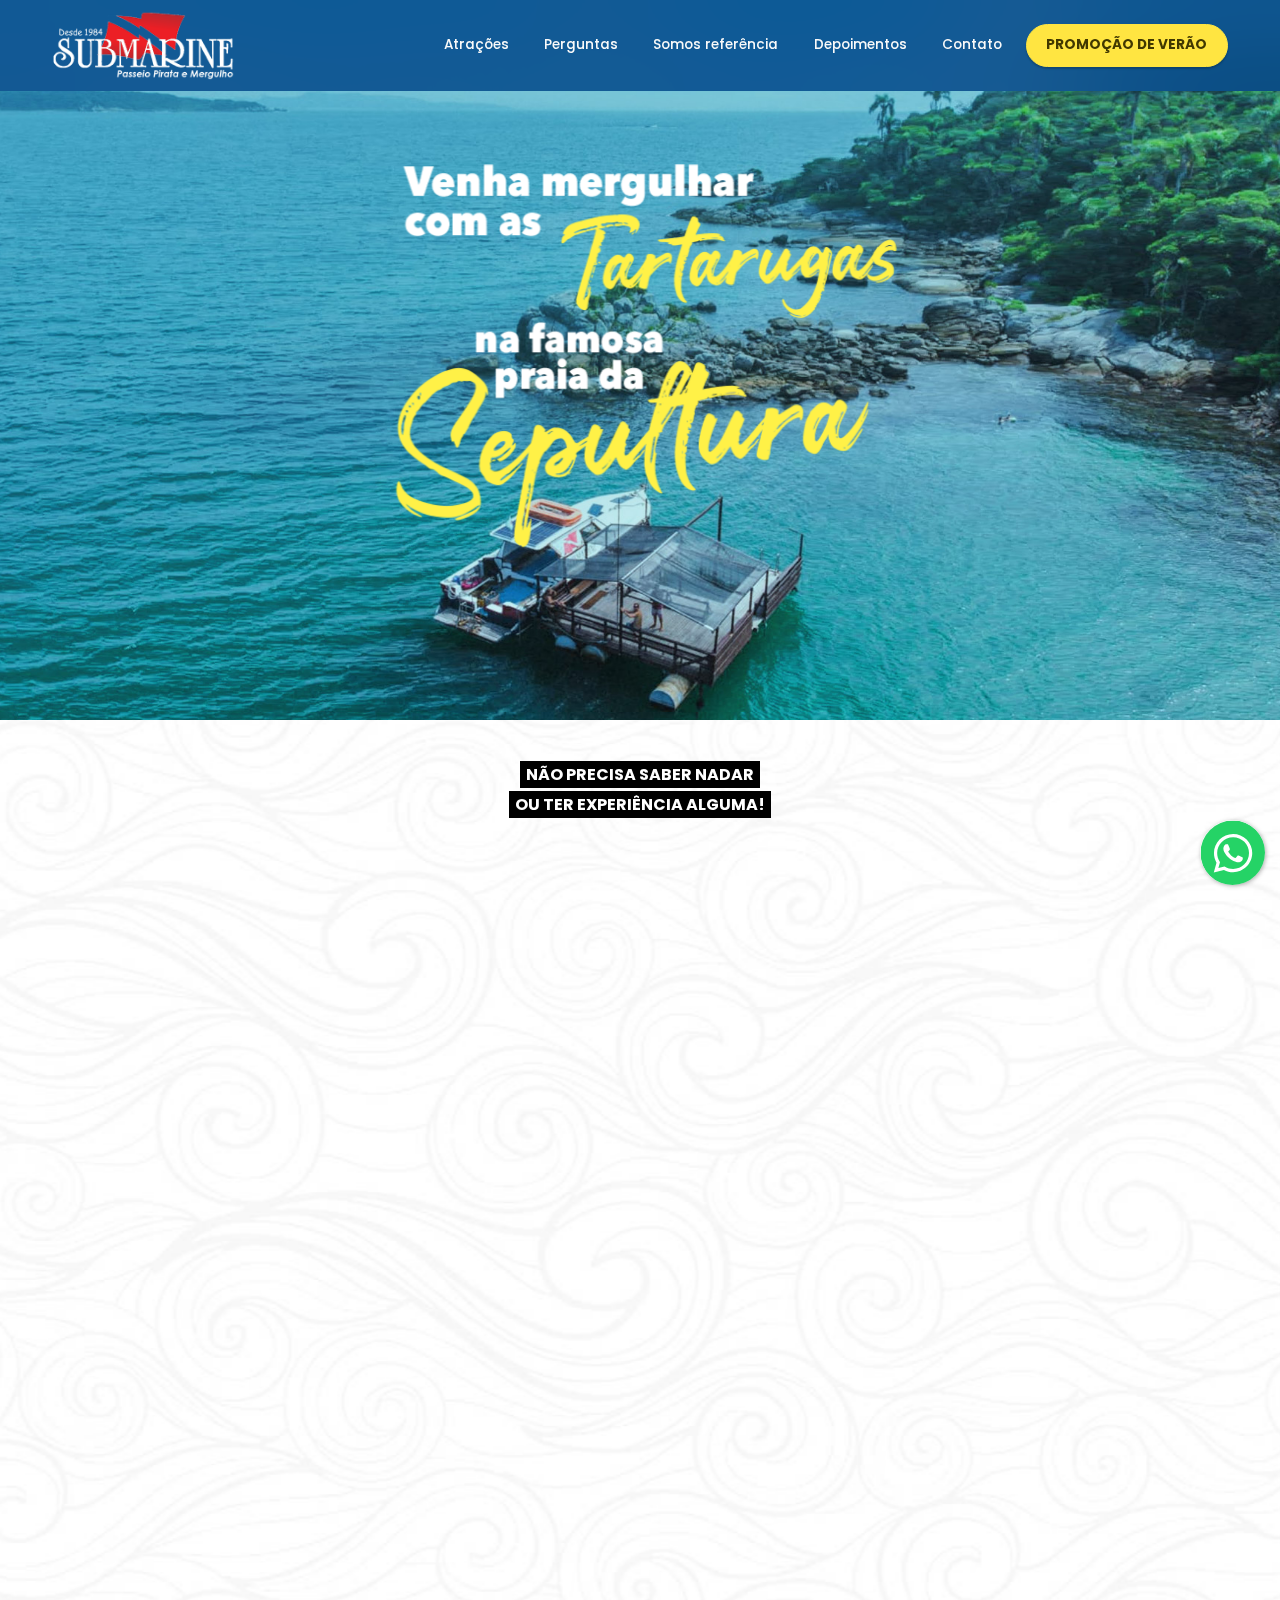
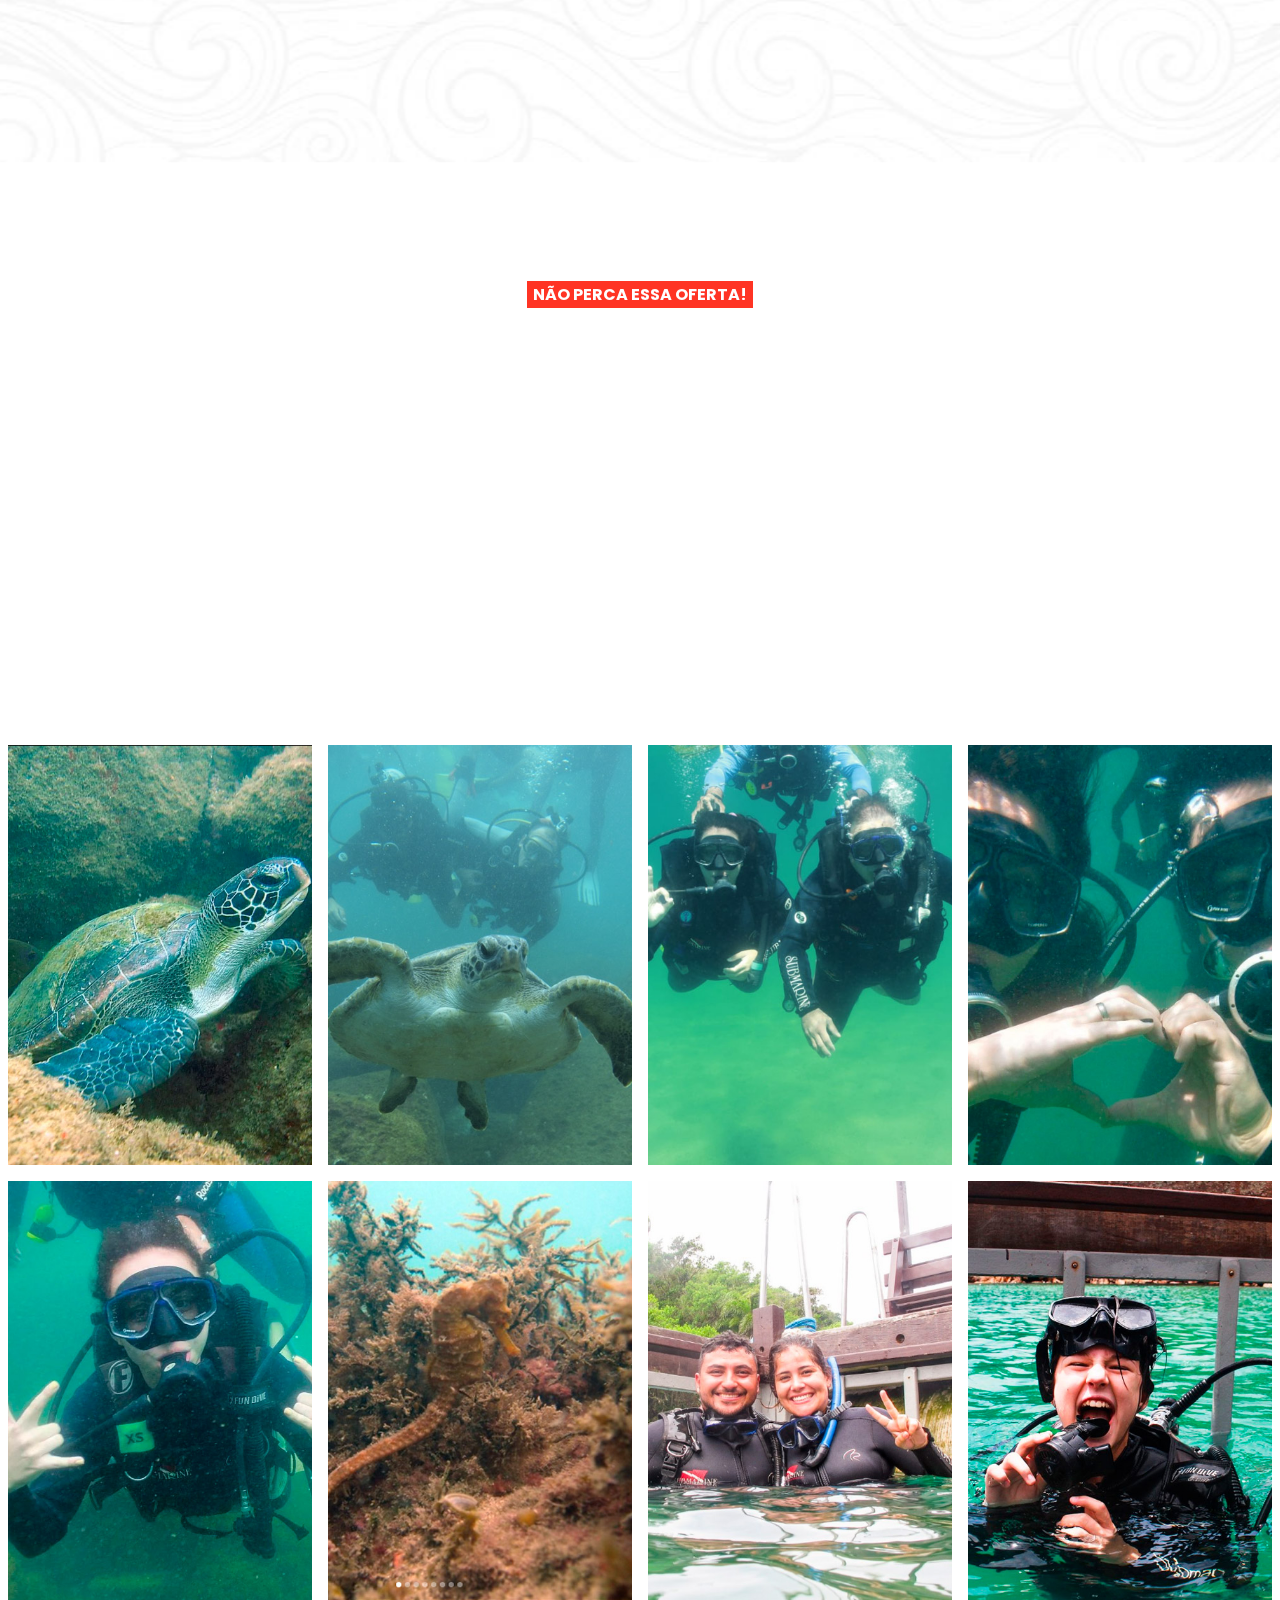
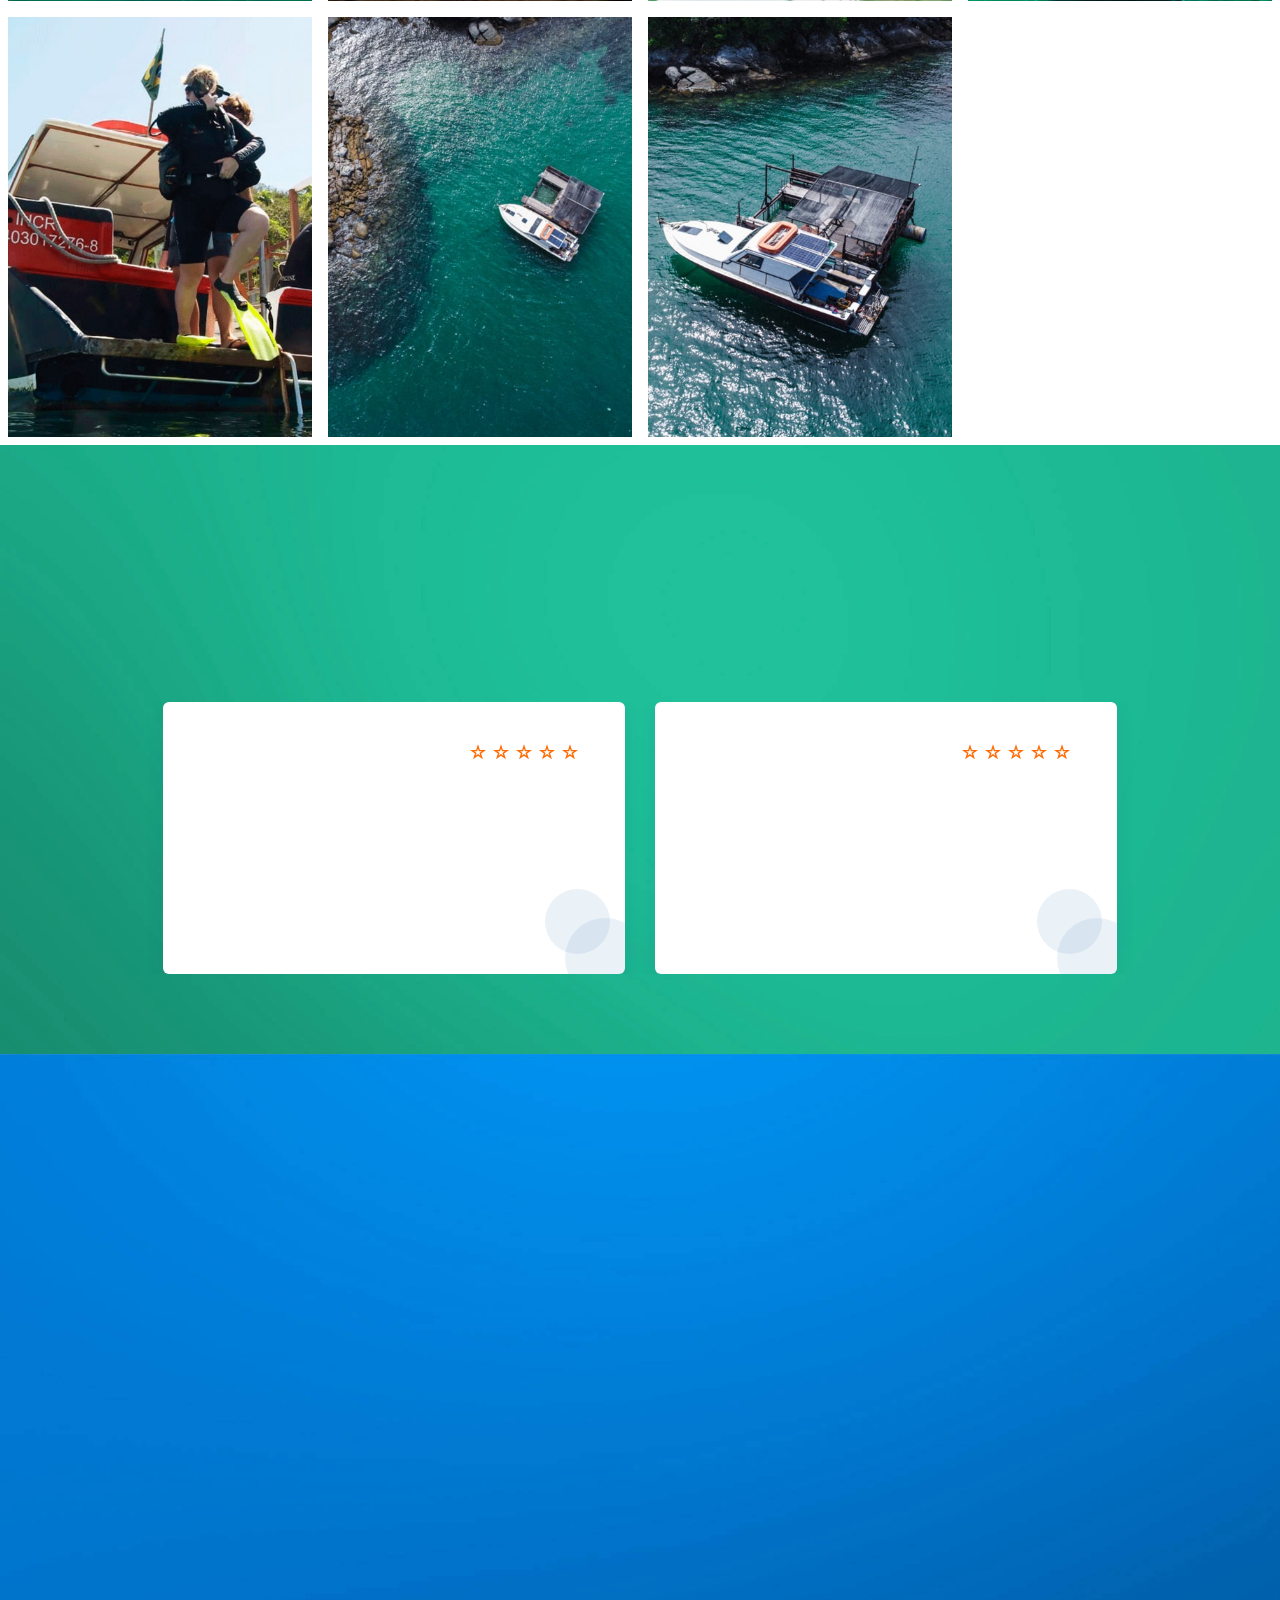
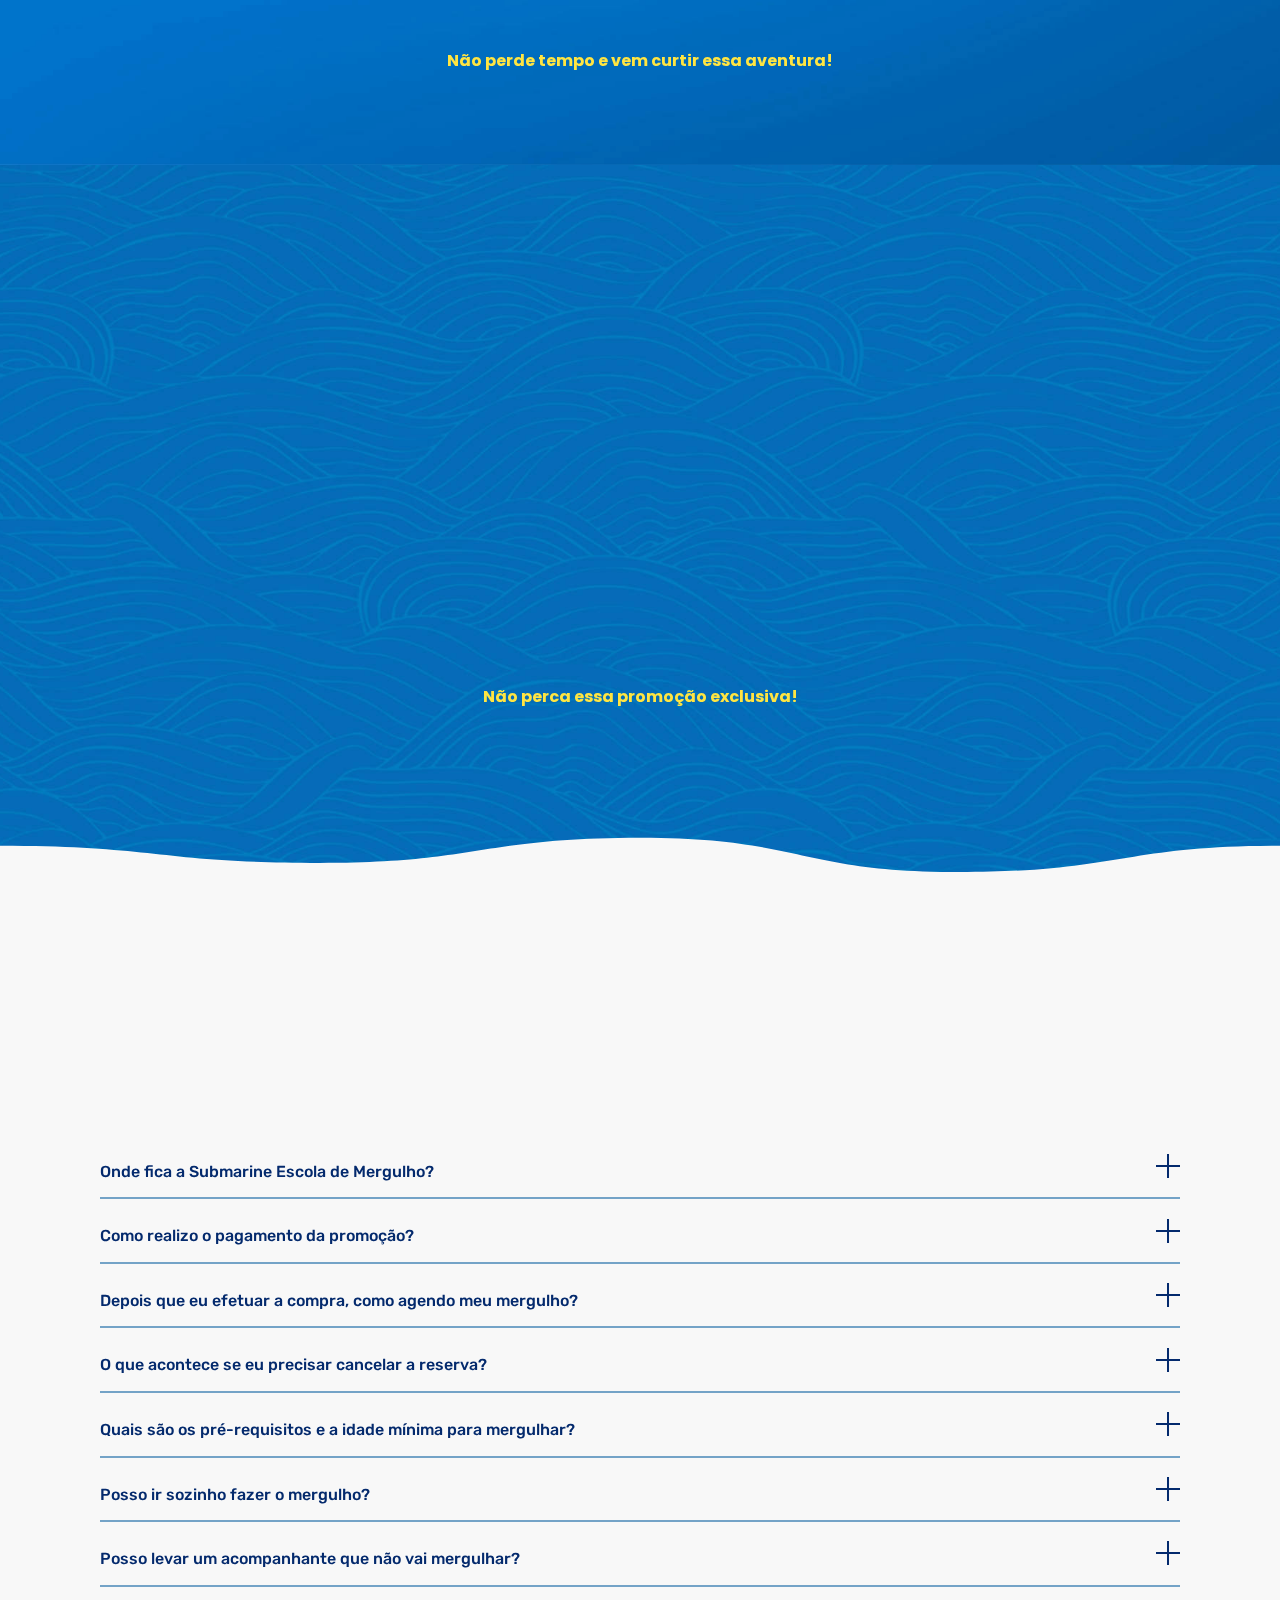
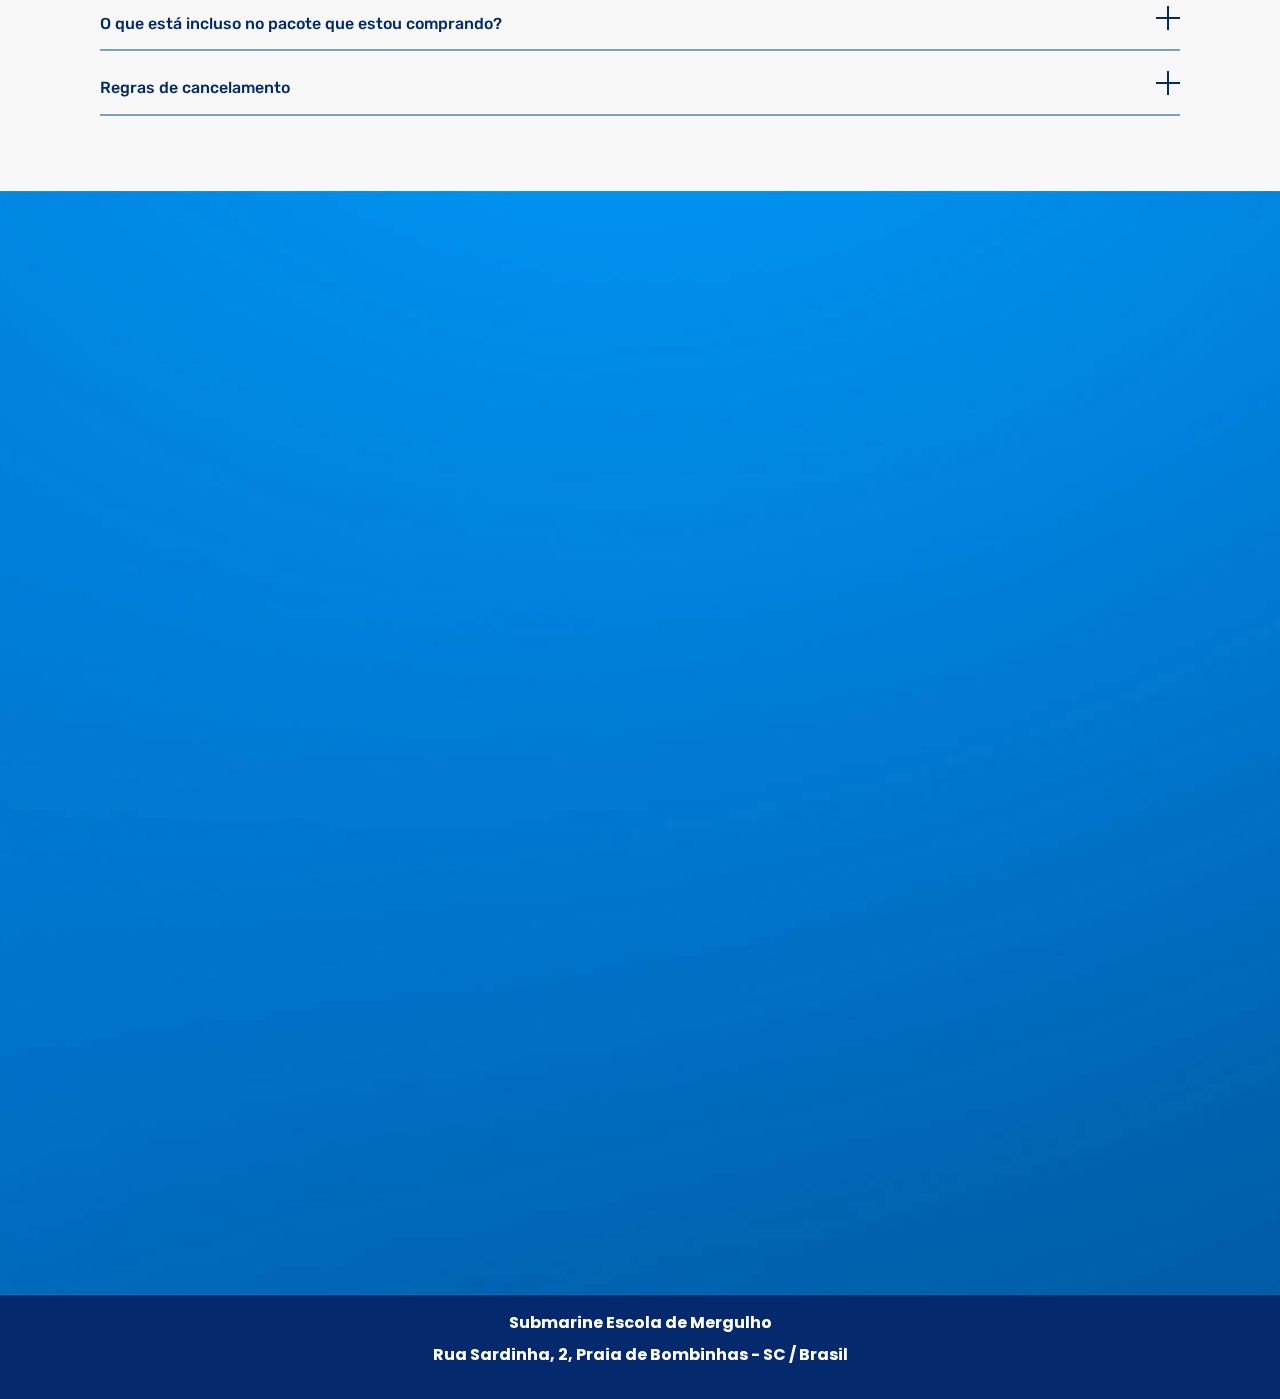
==== commit 5799c993: "Corrigindo erro de português" ====
--- a/index.html
+++ b/index.html
@@ -13,7 +13,7 @@
   
   
   <title>Submarine, escola de mergulho e passeios de barco</title>
-  <link rel="stylesheet" href="assets/css/style.css?v=1.1.3">
+  <link rel="stylesheet" href="assets/css/style.css?v=1.1.8">
   <link rel="stylesheet" href="assets/web/assets/mobirise-icons2/mobirise2.css">
   <link rel="stylesheet" href="assets/web/assets/mobirise-icons/mobirise-icons.css">
   <link rel="stylesheet" href="assets/tether/tether.min.css">
@@ -166,7 +166,7 @@
 			<div class="col-12 col-lg-12 ">
 
 				<span class="submarine-scuba-h3" style="background-color: black !important; padding-top: -45px !important;">NÃO PRECISA SABER NADAR</span><br>
-				<span class="submarine-scuba-h3" style="background-color: black !important;">OU TER EXPÊRIENCIA ALGUMA!</span> <br><br>
+				<span class="submarine-scuba-h3" style="background-color: black !important;">OU TER EXPERIÊNCIA ALGUMA!</span> <br><br>
 				<br>
 			<div class="row justify-content-center">
 	    			<div class="col-12 col-md-8 col-lg-6" >
@@ -508,89 +508,81 @@
 </section>
 
 <section class="features14 directm4_features14 cid-tpKdVEDThS" id="referencia" data-sortbtn="btn-primary">
-
-	
-
-	<br><br>
-
-	<div class="container">
-	<div class="row justify-content-center">
-	  			  <div class="col-12 col-md-8 col-lg-6" >
-					<img src="assets/images/5-titulo-777x172.png">
-				  </div>
-				</div><br>
-		<div class="row justify-content-center">
-		  
-			  
-				
-			<div class="card col-12 col-md-6 col-lg-3">
-				<div class="card-wrapper">
-					<div class="card-box align-center">
-						<div class="card-img">
-							<div class="img-wrap">
-								<img src="assets/images/5-1.png" alt="">
-							</div>
-						</div>
-						<h4 class="card-title mbr-fonts-style align-center display-5">EXPERIÊNCIA</h4>
-						<p class="mbr-text mbr-fonts-style mb-4 display-7">Temos 38 anos de experiência com mergulho</p>
-						
-					</div>
-				</div>
-			</div>
-			<div class="card col-12 col-md-6 col-lg-3">
-				<div class="card-wrapper">
-					<div class="card-box align-center">
-						<div class="card-img">
-							<div class="img-wrap">
-								<img src="assets/images/5-2.png" alt="">
-							</div>
-						</div>
-						<h4 class="card-title mbr-fonts-style align-center display-5">+ 100 MIL CLIENTES</h4>
-						<p class="mbr-text mbr-fonts-style mb-4 display-7">
-							Já são mais de 100 mil pessoas que já mergulharam com a gente</p>
-						
-					</div>
-				</div>
-			</div>
-			<div class="card col-12 col-md-6 col-lg-3">
-				<div class="card-wrapper">
-					<div class="card-box align-center">
-						<div class="card-img">
-							<div class="img-wrap">
-								<img src="assets/images/5-3.png" alt="">
-							</div>
-						</div>
-						<h4 class="card-title mbr-fonts-style align-center display-5">+ 12K FACEBOOK</h4>
-						<p class="mbr-text mbr-fonts-style mb-4 display-7">Somos mais de 12k fãs de mergulhos no Facebook</p>
-						
-					</div>
-				</div>
-			</div>
-			<div class="card col-12 col-md-6 col-lg-3">
-				<div class="card-wrapper">
-					<div class="card-box align-center">
-						<div class="card-img">
-							<div class="img-wrap">
-								<img src="assets/images/5-4.png" alt="">
-							</div>
-						</div>
-						<h4 class="card-title mbr-fonts-style align-center display-5">
-							+ 26K INSTAGRAM</h4>
-						<p class="mbr-text mbr-fonts-style mb-4 display-7">
-							Contamos com + de 26k seguidores no Instagram</p>
-						
-						
-						
-					</div>
-				</div>
-			</div>
-			
-	  			<div style="color: #FFE542;"> <strong>Não perde tempo e vem curtir essa aventura!</strong></div><br>		
-		</div>
-		<div class="buttons-wrap align-center align-self-center submarine-scuba-animation-button">
-					<div class="mbr-section-btn"><a class="btn btn-md btn-danger-alt display-7" href="https://app.monetizze.com.br/r/AUH22109087?u=c&pl=XC136252" target="_blank"><strong>Sim! Quero Garantir o Desconto!</strong></a></div>
-				</div><br>
-	</div> 
+   <br><br>
+   <div class="container">
+      <div class="row justify-content-center">
+         <div class="col-12 col-md-8 col-lg-6" >
+            <img src="assets/images/5-titulo-777x172.png">
+         </div>
+      </div>
+      <br>
+      <div class="row justify-content-center">
+         <div class="card col-12 col-md-6 col-lg-3">
+            <div class="jfcard-wrapper card-wrapper">
+               <div class="card-box align-center">
+                  <div class="card-img">
+                     <div class="img-wrap">
+                        <img class="jfimg" src="assets/images/5-1.png" alt="">
+                     </div>
+                  </div>
+                  <h4 class="jftext card-title mbr-fonts-style align-center display-5">EXPERIÊNCIA</h4>
+                  <p class="jftext mbr-text mbr-fonts-style mb-4 display-7">Temos 38 anos de experiência com mergulho</p>
+               </div>
+            </div>
+         </div>
+         <div class="card col-12 col-md-6 col-lg-3">
+            <div class="jfcard-wrapper card-wrapper">
+               <div class="card-box align-center">
+                  <div class="card-img">
+                     <div class="img-wrap">
+                        <img class="jfimg" src="assets/images/5-2.png" alt="">
+                     </div>
+                  </div>
+                  <h4 class="card-title mbr-fonts-style align-center display-5">+ 100 MIL CLIENTES</h4>
+                  <p class="mbr-text mbr-fonts-style mb-4 display-7">
+                     Já são mais de 100 mil pessoas que já mergulharam com a gente
+                  </p>
+               </div>
+            </div>
+         </div>
+         <div class="card col-12 col-md-6 col-lg-3">
+            <div class="jfcard-wrapper card-wrapper">
+               <div class="card-box align-center">
+                  <div class="card-img">
+                     <div class="img-wrap">
+                        <img class="jfimg" src="assets/images/5-3.png" alt="">
+                     </div>
+                  </div>
+                  <h4 class="card-title mbr-fonts-style align-center display-5">+ 12K FACEBOOK</h4>
+                  <p class="mbr-text mbr-fonts-style mb-4 display-7">Somos mais de 12k fãs de mergulhos no Facebook</p>
+               </div>
+            </div>
+         </div>
+         <div class="card col-12 col-md-6 col-lg-3">
+            <div class="jfcard-wrapper card-wrapper">
+               <div class="card-box align-center">
+                  <div class="card-img">
+                     <div class="img-wrap">
+                        <img class="jfimg" src="assets/images/5-4.png" alt="">
+                     </div>
+                  </div>
+                  <h4 class="card-title mbr-fonts-style align-center display-5">
+                     + 26K INSTAGRAM
+                  </h4>
+                  <p class="mbr-text mbr-fonts-style mb-4 display-7">
+                     Contamos com + de 26k seguidores no Instagram
+                  </p>
+               </div>
+            </div>
+         </div>
+         <div style="color: #FFE542;"> <strong>Não perde tempo e vem curtir essa aventura!</strong></div>
+         <br>		
+      </div>
+      <div class="buttons-wrap align-center align-self-center submarine-scuba-animation-button">
+         <div class="mbr-section-btn"><a class="btn btn-md btn-danger-alt display-7" href="https://app.monetizze.com.br/r/AUH22109087?u=c&pl=XC136252" target="_blank"><strong>Sim! Quero Garantir o Desconto!</strong></a></div>
+      </div>
+      <br>
+   </div>
 </section>
 
 <section class="features14 directm4_features14 cid-tpJY5V2TGU" id="atracoes" data-sortbtn="btn-primary">
@@ -619,7 +611,7 @@
 					
 					  <div class="cardm img-fluid mx-auto d-blockr">
 				
-					<img src="assets/images/3-1.png" >
+					<img class="jfimg" src="assets/images/3-1.png" >
 				
 			</div>
 					  <h4 class="card-title mbr-fonts-style align-center display-2">PASSEIO<br>DE LANCHA</h4>
@@ -635,7 +627,7 @@
 					
 					<div class="cardm img-fluid mx-auto d-blockr">
 				
-					<img src="assets/images/3-2.png" alt="">
+					<img class="jfimg" src="assets/images/3-2.png" alt="">
 				
 			</div>
 			
@@ -653,7 +645,7 @@
 					<div class="card-box align-center">
 					  <div class="cardm img-fluid mx-auto d-blockr">
 				
-					<img src="assets/images/3-3.png" alt="">
+					<img class="jfimg" src="assets/images/3-3.png" alt="">
 				
 			</div>
 					  <h4 class="card-title mbr-fonts-style align-center display-2">
@@ -670,7 +662,7 @@
 					<div class="card-box align-center">
 					  <div class="cardm img-fluid mx-auto d-blockr">
 				
-					<img src="assets/images/3-4.png" alt="">
+					<img class="jfimg" src="assets/images/3-4.png" alt="">
 				
 			</div>
 						<h4 class="card-title mbr-fonts-style align-center display-2">
@@ -891,8 +883,6 @@
                                 <div id="collapse12_33" class="panel-collapse noScroll collapse" data-parent="#bootstrap-accordion_33" role="tabpanel" aria-labelledby="heading12">
                                     <div class="panel-body pt-4">
                                         <p class="mbr-fonts-style panel-text mbr-text mbr-white mb-3 mbr-regular display-4">
-                                        	Preparação didática – (não obrigatória) O aluno pode administrar o seu estudo independente e ganha um tempo precioso na praia de Bombinhas. Para isso ao fazer a reserva receberá um código de aluno e terá acesso ao material didático diretamente no site da SDI (certificadora de mergulho internacional) realizando as atividades da certificação “SCUBA DISCOVERY SDI”.<br><br>
-
                                         	Reunião na base – 30 minutos antes do horário reservado o mergulhador se apresentará na nossa sede, no centro de Bombinhas, de frente para o mar, para receber orientações iniciais e vestir alguns dos equipamentos para o mergulho, entre eles a ROUPA DE NEOPRENE, já inclusa.<br>
                                         	Navegação – Juntamente com o restante do grupo a embarcação fará o deslocamento até o ponto de mergulho, na plataforma flutuante da Submarine na Baía da Sepultura. O tempo de navegação é de aproximadamente 5 min.<br>
                                         	Instrução – No ponto de mergulho seu instrutor explicará e demonstrará os procedimentos e regras para o mergulho. Você vai aprender habilidades tais como: equalizar seus ouvidos, controle básico de flutuabilidade, comunicação subaquática, e mais.<br>
--- a/assets/css/style.css
+++ b/assets/css/style.css
@@ -58,4 +58,21 @@
   #texto-topo-submarine {
     display: block !important;
   }
+}
+
+
+@media (max-width: 600px){
+  .jfimg {
+    width: 50% !important;
+    height: 50% !important;
+    margin: auto !important;
+  }
+
+  .jftext {
+    font-size: 13px; 
+  }
+
+  .jfcard-wrapper {
+  padding: 0px !important;
+  }
 }